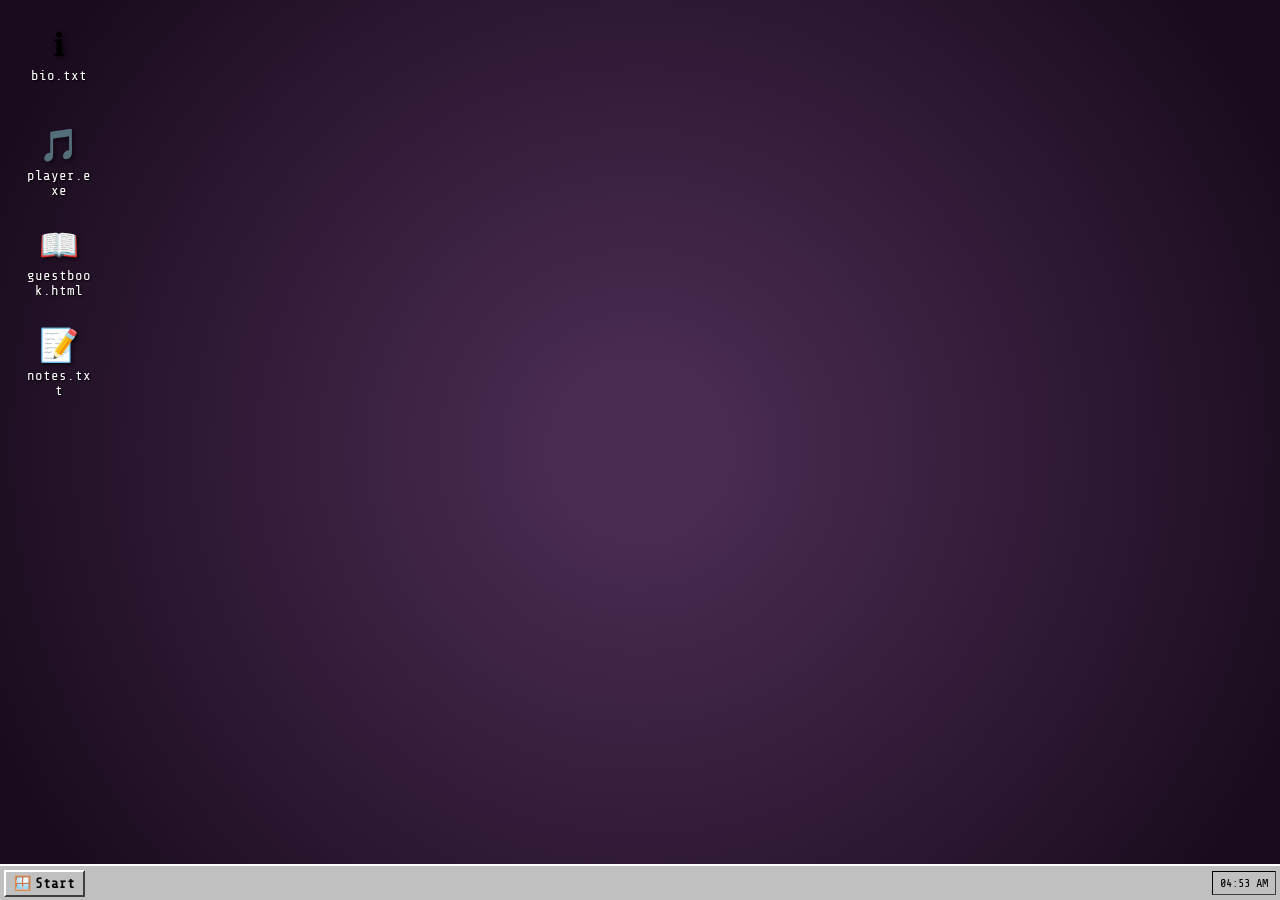
==== index.html @ 49f4198e "Add files via upload" ====
<!DOCTYPE html>
<html lang="en">
<head>
    <meta charset="UTF-8">
    <meta name="viewport" content="width=device-width, initial-scale=1.0">
    <title>GobbOS</title>
    <link rel="icon" type="image/png" href="img/icon.png">
    <link rel="stylesheet" href="style.css">
    <link href="https://fonts.googleapis.com/css2?family=VT323&family=Share+Tech+Mono&display=swap" rel="stylesheet">
    <script src="script.js" defer></script>
</head>
<body>

    <main id="desktop" aria-label="Retro desktop">

        <!-- Desktop Icons -->
        <div class="desktop-icon" data-window="bio" tabindex="0">
            <span class="icon-img">ℹ</span>
            <span class="icon-label">bio.txt</span>
        </div>

        <div class="desktop-icon" data-window="music" tabindex="0">
            <span class="icon-img">🎵</span>
            <span class="icon-label">player.exe</span>
        </div>

        <div class="desktop-icon" data-window="guestbook" tabindex="0">
            <span class="icon-img">📖</span>
            <span class="icon-label">guestbook.html</span>
        </div>

        <div class="desktop-icon" data-window="notepad" tabindex="0">
            <span class="icon-img">📝</span>
            <span class="icon-label">notes.txt</span>
        </div>

        <!-- Bio Window -->
        <section class="window" id="window-bio">
            <div class="resize-handle"></div>
            <header class="window-header">
                <span class="window-title">ℹ bio.txt</span>
                <div class="window-controls">
                    <button class="win-btn min-btn" aria-label="Minimize">_</button>
                    <button class="win-btn max-btn" aria-label="Maximize">□</button>
                    <button class="win-btn close-btn" aria-label="Close">×</button>
                </div>
            </header>

            <div class="window-body">
                <div class="bio-icon">
                    <img src="img/icon.png" alt="me :D">
                </div>

                <h3>Who am i?</h3>
                <p>
                    I'm your Online Friendly Goblin. I like potatoes and bananas.
                    I swear i saw a rat here, i'm not crazy am i? <br>
                    Crazy? I was crazy once, they locked me in a room, a rubber room, a rubber room with rats and rats make me crazy.. Crazy? I was crazy once, they locked me in a room, a rubber room, a rubber room with bats and bats make me crazy..
                    Crazy? I was crazy once, they locked me in a room, a rubber room, a rubber room with pat and pat makes me ANGRY! Crazy? I was crazy once, they locked me in a room, a rubber room, a rubber room with hats and hats make me crazy..
                </p>

                <hr>

                <ul>
                    <li>✦ Status: Online &amp; Jorking</li>
                    <li>✦ Location: Cyberspace</li>
                    <li>✦ Interests: Retro UI, Lo-Fi, Indie Dev</li>
                </ul>
            </div>
        </section>

        <!-- Music Player Window -->
        <section class="window" id="window-music">
            <div class="resize-handle"></div>
            <header class="window-header">
                <span class="window-title">🎵 player.exe</span>
                <div class="window-controls">
                    <button class="win-btn min-btn" aria-label="Minimize">_</button>
                    <button class="win-btn max-btn" aria-label="Maximize">□</button>
                    <button class="win-btn close-btn" aria-label="Close">×</button>
                </div>
            </header>

            <div class="window-body">
                <div class="player-display">
                    <div class="album-art" id="album-art">🎧</div>
                    <div class="track-info">
                        <p class="track-title" id="track-title">Select a track</p>
                        <p class="track-artist" id="track-artist">GobbOS Media Player</p>
                    </div>
                </div>

                <!-- Playlist / Folder Selection -->
                <div class="folder-select-row">
                    <label for="theme-selector" class="retro-label">Category:</label>
                    <select id="theme-selector" class="retro-select">
                        <option value="lofi">☕ Lo-Fi (Deltarune & Chill)</option>
                        <option value="gym">🏋️ Ultramasculine Gym</option>
                    </select>
                </div>

                <!-- Tracklist View -->
                <div class="playlist-container">
                    <ul id="playlist-items" class="playlist-list">
                        <!-- Track items injected dynamically by JS -->
                    </ul>
                </div>

                <audio id="audio-element" preload="metadata"></audio>

                <div class="progress-container">
                    <input
                        id="progress"
                        type="range"
                        min="0"
                        max="100"
                        value="0"
                        aria-label="Track progress"
                    >
                </div>

                <div class="time-row">
                    <span id="current-time">0:00</span>
                    <span id="duration">0:00</span>
                </div>

                <div class="player-controls">
                    <button class="retro-btn" id="previous-video">⏮</button>
                    <button class="retro-btn" id="play-pause">▶</button>
                    <button class="retro-btn" id="stop-track">⏹</button>
                    <button class="retro-btn" id="next-video">⏭</button>
                </div>

                <p id="player-status" class="status-text">
                    Ready to play local tracks.
                </p>
            </div>
        </section>

        <!-- Guestbook Window -->
        <section class="window" id="window-guestbook">
            <div class="resize-handle"></div>
            <header class="window-header">
                <span class="window-title">📖 guestbook.html</span>
                <div class="window-controls">
                    <button class="win-btn min-btn" aria-label="Minimize">_</button>
                    <button class="win-btn max-btn" aria-label="Maximize">□</button>
                    <button class="win-btn close-btn" aria-label="Close">×</button>
                </div>
            </header>

            <div class="window-body">
                <p>Leave a trace before you leave the site!</p>

                <div class="guestbook-entries" id="guestbook-entries">
                    <div class="entry">
                        <strong>Name:</strong>
                        Lerem Ipsum
                    </div>
                </div>

                <form class="guestbook-form" id="guestbook-form">
                    <input
                        type="text"
                        id="guest-name"
                        class="retro-input"
                        placeholder="Your name..."
                        maxlength="40"
                        required
                    >

                    <textarea
                        id="guest-message"
                        class="retro-textarea"
                        placeholder="Your message..."
                        maxlength="300"
                        required
                    ></textarea>

                    <button class="retro-btn" type="submit">
                        Sign Guestbook
                    </button>
                </form>

                <p class="status-text">
                    Entries are temporary and are not saved to a server.
                </p>
            </div>
        </section>

        <!-- Notepad Window -->
        <section class="window" id="window-notepad">
            <div class="resize-handle"></div>
            <header class="window-header">
                <span class="window-title">📝 notes.txt</span>
                <div class="window-controls">
                    <button class="win-btn min-btn" aria-label="Minimize">_</button>
                    <button class="win-btn max-btn" aria-label="Maximize">□</button>
                    <button class="win-btn close-btn" aria-label="Close">×</button>
                </div>
            </header>

            <div class="window-body notepad-body">
                <textarea class="notepad-textarea" spellcheck="false">
Things to do: 
1. Finish retro portfolio website
2. Listen to more ambient music
3. Drink water
                </textarea>
            </div>
        </section>

    </main>

    <!-- Taskbar -->
    <footer id="taskbar">
        <button id="start-btn">
            <span class="start-icon">🪟</span>
            Start
        </button>

        <div id="taskbar-tasks"></div>

        <div id="clock">00:00</div>
    </footer>

    <!-- Start Menu -->
    <aside id="start-menu" class="hidden">
        <div class="start-menu-header">RetroOS v1.0</div>

        <ul class="start-menu-list">
            <li data-window="bio">📁 Bio</li>
            <li data-window="music">🎵 Music Player</li>
            <li data-window="guestbook">📖 Guestbook</li>
            <li data-window="notepad">📝 Notepad</li>
            <hr>
            <li id="shutdown-btn">🔌 Shut Down</li>
        </ul>
    </aside>

    <!-- Shutdown Screen -->
    <div id="shutdown-screen" class="hidden">
        <div>
            <p>RetroOS has shut down.</p>
            <button id="restart-btn" class="retro-btn">Restart</button>
        </div>
    </div>

</body>
</html>
---- style.css ----
:root {
    --gray: #c0c0c0;
    --dark: #808080;
    --darker: #404040;
    --light: #dfdfdf;
    --white: #ffffff;
    --blue: #000080;
    --blue-light: #1084d0;
}

*, *::before, *::after {
    box-sizing: border-box;
    margin: 0;
    padding: 0;
}

html,
body {
    width: 100%;
    height: 100%;
    overflow: hidden;
    font-family: "Share Tech Mono", monospace;
    background: #2c1630 radial-gradient(
        circle,
        #4a2b52 10%,
        #1a0c1e 90%
    );
}

button,
input,
textarea {
    font: inherit;
}

button {
    color: #000;
    cursor: pointer;
}

/* Desktop */
#desktop {
    position: relative;
    width: 100%;
    height: calc(100% - 36px);
    padding: 15px;
    display: flex;
    flex-direction: column;
    flex-wrap: wrap;
    align-content: flex-start;
    gap: 16px;
    overflow: hidden;
}

.desktop-icon {
    position: absolute;
    width: 78px;
    min-height: 76px;
    display: flex;
    flex-direction: column;
    align-items: center;
    gap: 4px;
    padding: 5px;
    border: 1px dotted transparent;
    cursor: pointer;
    outline: none;
    user-select: none; 
    -webkit-user-select: none;
    touch-action: none;
}

.desktop-icon:hover,
.desktop-icon:focus {
    border-color: #ffffff80;
    background: #ffffff0d;
    outline: none;
}

.icon-img {
    font-size: 32px;
    filter: drop-shadow(2px 2px 2px #0008);
}

.icon-label {
    color: #fff;
    font-size: 14px;
    text-align: center;
    text-shadow: 1px 1px 2px #000;
    overflow-wrap: anywhere;
}

/* Windows */
.window {
    position: absolute;
    width: min(360px, calc(100vw - 24px));
    max-height: calc(100% - 20px);
    background: var(--gray);
    border: 2px solid;
    border-color: var(--white) var(--darker) var(--darker) var(--white);
    box-shadow: 3px 3px 10px #0009;
    display: none;
    flex-direction: column;
    z-index: 10;
}

.window.active {
    display: flex;
}

.window.maximized {
    left: 6px !important;
    top: 6px !important;
    width: calc(100% - 12px) !important;
    height: calc(100% - 12px) !important;
    max-height: none;
}

.window-header {
    flex: 0 0 auto;
    background: linear-gradient(
        90deg,
        var(--blue),
        var(--blue-light)
    );
    color: white;
    padding: 4px 6px;
    display: flex;
    justify-content: space-between;
    align-items: center;
    gap: 8px;
    cursor: grab;
    touch-action: none;
}

.window-header:active {
    cursor: grabbing;
}

.window-title {
    font-size: 13px;
    font-weight: bold;
    overflow: hidden;
    text-overflow: ellipsis;
    white-space: nowrap;
}

.window-controls {
    display: flex;
    gap: 2px;
    flex-shrink: 0;
}

/* Window Resize Grip */
.resize-handle {
    position: absolute;
    right: 2px;
    bottom: 2px;
    width: 12px;
    height: 12px;
    cursor: nwse-resize;
    background: linear-gradient(135deg, transparent 50%, var(--dark) 50%, var(--dark) 75%, transparent 75%);
    z-index: 20;
}

/* Ensure window container can hold absolute positioned resize grip */
.window {
    position: absolute;
    min-width: 220px;
    min-height: 150px;
    /* ... keep your other existing window styles ... */
}

/* Disable resizing when window is maximized */
.window.maximized .resize-handle {
    display: none;
}

.win-btn {
    width: 18px;
    height: 16px;
    background: var(--gray);
    border: 1px solid;
    border-color: var(--white) var(--darker) var(--darker) var(--white);
    font-size: 11px;
    font-weight: bold;
    display: flex;
    align-items: center;
    justify-content: center;
    line-height: 1;
}

.win-btn:active,
.retro-btn:active,
#start-btn:active,
.taskbar-item:active {
    border-color: var(--darker) var(--white) var(--white) var(--darker);
}

.window-body {
    padding: 12px;
    background: var(--light);
    color: #000;
    font-size: 14px;
    overflow: auto;
    min-height: 0;
    border: 1px solid var(--dark);
    margin: 4px;
}

.window-body h3 {
    margin-bottom: 8px;
    font-size: 16px;
}

.window-body p {
    margin-bottom: 8px;
}

.window-body ul {
    list-style: none;
    margin-top: 8px;
}

.window-body li {
    margin-bottom: 4px;
}

/* Music Player Extensions */
.folder-select-row {
    display: flex;
    align-items: center;
    gap: 8px;
    margin-bottom: 8px;
}

.retro-label {
    font-size: 12px;
    font-weight: bold;
}

.retro-select {
    flex: 1;
    background: #fff;
    border: 1px inset var(--darker);
    padding: 3px;
    font-size: 12px;
}

.playlist-container {
    background: #fff;
    border: 1px inset var(--darker);
    height: 200px;
    overflow-y: auto;
    margin-bottom: 8px;
}

.playlist-list {
    list-style: none;
    padding: 0;
    margin: 0;
}

.playlist-list li {
    padding: 4px 6px;
    font-size: 12px;
    cursor: pointer;
    border-bottom: 1px solid #eee;
    white-space: nowrap;
    overflow: hidden;
    text-overflow: ellipsis;
}

.playlist-list li:hover {
    background: #e0e0e0;
}

.playlist-list li.playing {
    background: var(--blue);
    color: #fff;
    font-weight: bold;
}

.album-art {
    width: 50px;
    height: 50px;
    flex-shrink: 0;
    background: #000;
    color: #0ff;
    display: flex;
    align-items: center;
    justify-content: center;
    font-size: 24px;
    border: 1px inset var(--darker);
}

.track-title {
    font-weight: bold;
}

.track-artist,
.status-text {
    font-size: 11px;
    color: #555;
}

.progress-container {
    background: #fff;
    height: 12px;
    border: 1px inset var(--darker);
    margin: 8px 0 2px;
}

.progress-container input {
    width: 100%;
    height: 100%;
    display: block;
    accent-color: var(--blue);
}

.time-row {
    display: flex;
    justify-content: space-between;
    font-size: 11px;
}

.player-controls {
    display: flex;
    justify-content: center;
    gap: 8px;
    margin: 8px 0;
}

.retro-btn {
    background: var(--gray);
    border: 2px solid;
    border-color: var(--white) var(--darker) var(--darker) var(--white);
    padding: 4px 12px;
    font-size: 13px;
}

/* Guestbook */
.guestbook-entries {
    background: #fff;
    border: 1px inset var(--darker);
    max-height: 130px;
    overflow-y: auto;
    padding: 6px;
    margin: 8px 0;
    font-size: 12px;
}

.entry {
    margin-bottom: 6px;
    border-bottom: 1px dashed #ddd;
    padding-bottom: 4px;
    overflow-wrap: anywhere;
}

.retro-input,
.retro-textarea {
    display: block;
    width: 100%;
    background: #fff;
    border: 1px inset var(--darker);
    padding: 5px;
    margin-bottom: 6px;
    font-size: 12px;
    user-select: text;
    color: black;
}

.retro-textarea {
    height: 60px;
    resize: vertical;
}

.status-text {
    margin-top: 6px;
}

/* Notepad */
.notepad-body {
    padding: 0;
    margin: 4px;
    flex: 1;
}

.notepad-textarea {
    display: block;
    width: 100%;
    min-height: 180px;
    height: 100%;
    border: none;
    background: #fff;
    padding: 8px;
    font-size: 14px;
    resize: vertical;
    user-select: text;
    color: #000;
}

.notepad-textarea:focus {
    outline: 1px dotted var(--dark);
}

/* Taskbar */
#taskbar {
    position: absolute;
    bottom: 0;
    left: 0;
    width: 100%;
    height: 36px;
    background: var(--gray);
    border-top: 2px solid var(--white);
    display: flex;
    align-items: center;
    padding: 0 4px;
    gap: 4px;
    z-index: 1000;
}

#start-btn {
    height: 27px;
    flex-shrink: 0;
    background: var(--gray);
    border: 2px solid;
    border-color: var(--white) var(--darker) var(--darker) var(--white);
    padding: 3px 8px;
    font-weight: bold;
    font-size: 14px;
    display: flex;
    align-items: center;
    gap: 4px;
}

#start-btn.active {
    border-color: var(--darker) var(--white) var(--white) var(--darker);
}

#taskbar-tasks {
    display: flex;
    gap: 4px;
    flex: 1;
    min-width: 0;
    overflow-x: auto;
}

.taskbar-item {
    height: 26px;
    background: var(--gray);
    border: 2px solid;
    border-color: var(--white) var(--darker) var(--darker) var(--white);
    padding: 3px 8px;
    font-size: 12px;
    min-width: 90px;
    max-width: 180px;
    text-align: left;
    white-space: nowrap;
    overflow: hidden;
    text-overflow: ellipsis;
}

.taskbar-item.active {
    border-color: var(--darker) var(--white) var(--white) var(--darker);
    background: #b5b5b5;
    font-weight: bold;
}

#clock {
    border: 1px inset var(--darker);
    padding: 4px 7px;
    font-size: 12px;
    background: var(--gray);
    min-width: 60px;
    text-align: center;
    flex-shrink: 0;
}

/* Start Menu */
#start-menu {
    position: absolute;
    bottom: 38px;
    left: 4px;
    width: 180px;
    background: var(--gray);
    border: 2px solid;
    border-color: var(--white) var(--darker) var(--darker) var(--white);
    box-shadow: 3px 3px 8px #0006;
    z-index: 1001;
}

#start-menu.hidden,
#shutdown-screen.hidden {
    display: none;
}

.start-menu-header {
    background: linear-gradient(
        90deg,
        var(--blue),
        var(--blue-light)
    );
    color: white;
    padding: 7px;
    font-weight: bold;
    font-size: 13px;
}

.start-menu-list {
    list-style: none;
    padding: 4px;
}

.start-menu-list li {
    padding: 7px 8px;
    display: flex;
    align-items: center;
    gap: 8px;
    cursor: pointer;
    font-size: 13px;
}

.start-menu-list li:hover {
    background: var(--blue);
    color: white;
}

.start-menu-list hr {
    border: 0;
    border-top: 1px solid var(--dark);
    border-bottom: 1px solid var(--white);
    margin: 4px 0;
}

/* Shutdown Screen */
#shutdown-screen {
    position: fixed;
    inset: 0;
    background: #000;
    color: #fff;
    z-index: 2000;
    display: flex;
    align-items: center;
    justify-content: center;
    text-align: center;
}

#shutdown-screen p {
    margin-bottom: 16px;
}

/* Responsive Layout */
@media (max-width: 520px) {
    #desktop {
        padding: 8px;
        gap: 8px;
    }

    .desktop-icon {
        width: 68px;
    }

    .window {
        width: calc(100vw - 16px);
    }

    .taskbar-item {
        min-width: 68px;
        max-width: 105px;
        padding: 3px 5px;
    }

    #clock {
        min-width: 53px;
        padding: 4px;
    }
}

.bio-icon {
    position: sticky;
    align-self: right;
}

/* Running Rat Easter Egg */
.running-rat {
    position: fixed;
    bottom: 45px;
    left: -80px;
    width: 60px;
    height: auto;
    z-index: 9999;
    pointer-events: none;
    transition: left 3s linear;
    filter: drop-shadow(2px 2px 2px rgba(0,0,0,0.5));
}
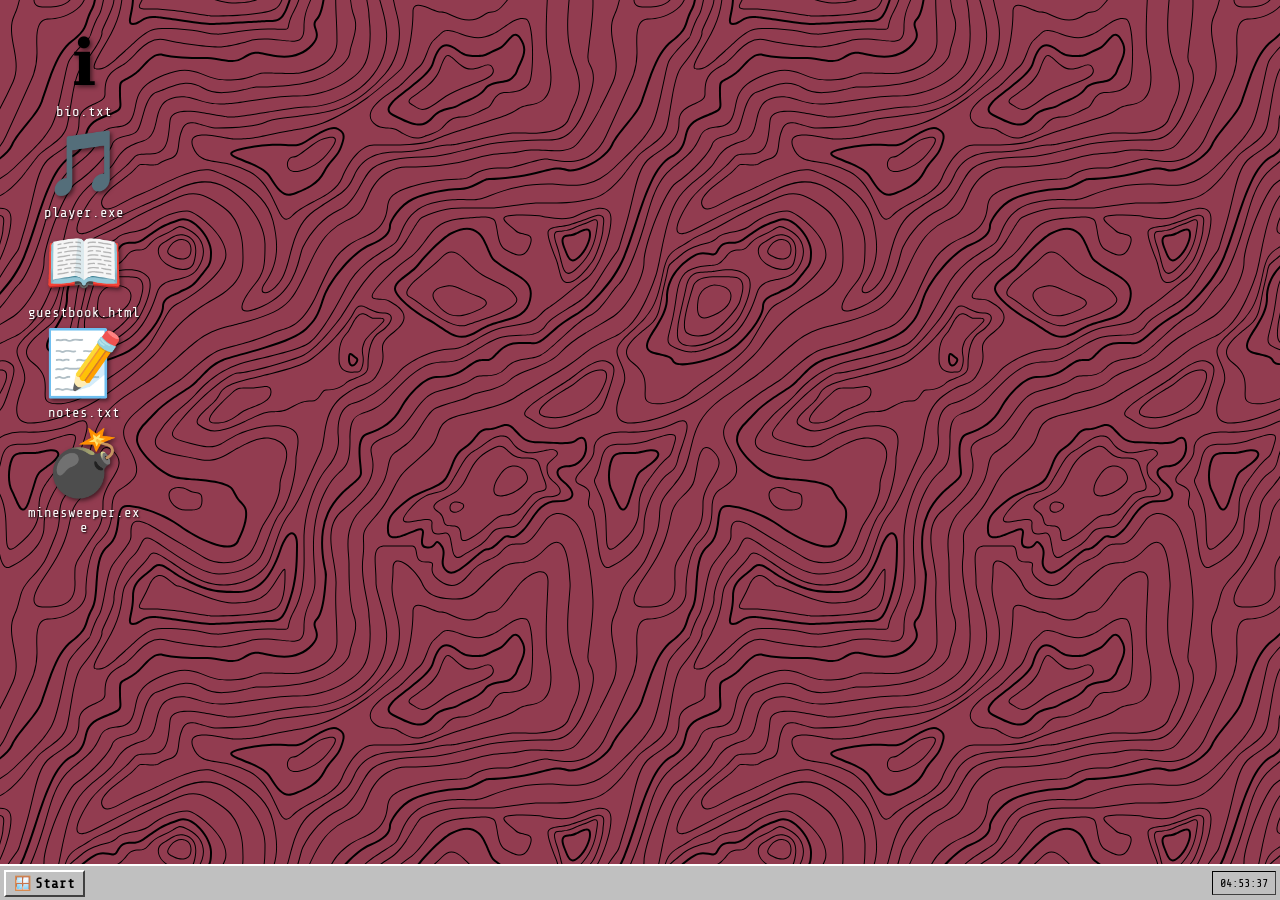
==== commit cc8452bc: "Add files via upload" ====
--- a/index.html
+++ b/index.html
@@ -34,6 +34,11 @@
             <span class="icon-label">notes.txt</span>
         </div>
 
+        <div class="desktop-icon" data-window="minesweeper" tabindex="0">
+            <span class="icon-img">💣</span>
+            <span class="icon-label">minesweeper.exe</span>
+        </div>
+
         <!-- Bio Window -->
         <section class="window" id="window-bio">
             <div class="resize-handle"></div>
@@ -95,7 +100,7 @@
                     <label for="theme-selector" class="retro-label">Category:</label>
                     <select id="theme-selector" class="retro-select">
                         <option value="lofi">☕ Lo-Fi (Deltarune & Chill)</option>
-                        <option value="gym">🏋️ Ultramasculine Gym</option>
+                        <option value="gym">🏋️ White girl pop</option>
                     </select>
                 </div>
 
@@ -183,7 +188,7 @@
                 </form>
 
                 <p class="status-text">
-                    Entries are temporary and are not saved to a server.
+                    Entries are temporary and are not saved to a server. (FOR NOW 😈) 
                 </p>
             </div>
         </section>
@@ -203,10 +208,28 @@
             <div class="window-body notepad-body">
                 <textarea class="notepad-textarea" spellcheck="false">
 Things to do: 
-1. Finish retro portfolio website
+1. Finish website
 2. Listen to more ambient music
 3. Drink water
+4. upgrade the minesweeper
                 </textarea>
+            </div>
+        </section>
+
+        <!-- Minesweeper Window -->
+        <section class="window" id="window-minesweeper" style="width: 400px; height: 420px;">
+            <div class="resize-handle"></div>
+            <header class="window-header">
+                <span class="window-title">💣 minesweeper.exe</span>
+                <div class="window-controls">
+                    <button class="win-btn min-btn" aria-label="Minimize">_</button>
+                    <button class="win-btn max-btn" aria-label="Maximize">□</button>
+                    <button class="win-btn close-btn" aria-label="Close">×</button>
+                </div>
+            </header>
+
+            <div class="window-body" style="padding: 0; overflow: hidden; background: #f0f2f5; height: calc(100% - 28px);">
+                <iframe src="minesweeper/minesweeper.html" style="width: 100%; height: 100%; border: none;"></iframe>
             </div>
         </section>
 
@@ -226,7 +249,7 @@
 
     <!-- Start Menu -->
     <aside id="start-menu" class="hidden">
-        <div class="start-menu-header">RetroOS v1.0</div>
+        <div class="start-menu-header">GobbOS v0.5</div>
 
         <ul class="start-menu-list">
             <li data-window="bio">📁 Bio</li>
@@ -241,7 +264,7 @@
     <!-- Shutdown Screen -->
     <div id="shutdown-screen" class="hidden">
         <div>
-            <p>RetroOS has shut down.</p>
+            <p>GobbOS has shut down. BTW try writing "rat"</p>
             <button id="restart-btn" class="retro-btn">Restart</button>
         </div>
     </div>
--- a/style.css
+++ b/style.css
@@ -25,8 +25,9 @@
         #4a2b52 10%,
         #1a0c1e 90%
     );
-}
-
+    background-color: #923c50;
+    background-image: url("data:image/svg+xml,%3Csvg xmlns='http://www.w3.org/2000/svg' width='600' height='600' viewBox='0 0 600 600'%3E%3Cpath fill='%23000000' fill-opacity='1' d='M600 325.1v-1.17c-6.5 3.83-13.06 7.64-14.68 8.64-10.6 6.56-18.57 12.56-24.68 19.09-5.58 5.95-12.44 10.06-22.42 14.15-1.45.6-2.96 1.2-4.83 1.9l-4.75 1.82c-9.78 3.75-14.8 6.27-18.98 10.1-4.23 3.88-9.65 6.6-16.77 8.84-1.95.6-3.99 1.17-6.47 1.8l-6.14 1.53c-5.29 1.35-8.3 2.37-10.54 3.78-3.08 1.92-6.63 3.26-12.74 5.03a384.1 384.1 0 0 1-4.82 1.36c-2.04.58-3.6 1.04-5.17 1.52a110.03 110.03 0 0 0-11.2 4.05c-2.7 1.15-5.5 3.93-8.78 8.4a157.68 157.68 0 0 0-6.15 9.2c-5.75 9.07-7.58 11.74-10.24 14.51a50.97 50.97 0 0 1-4.6 4.22c-2.33 1.9-10.39 7.54-11.81 8.74a14.68 14.68 0 0 0-3.67 4.15c-1.24 2.3-1.9 4.57-2.78 8.87-2.17 10.61-3.52 14.81-8.2 22.1-4.07 6.33-6.8 9.88-9.83 12.99-.47.48-.95.96-1.5 1.48l-3.75 3.56c-1.67 1.6-3.18 3.12-4.86 4.9a42.44 42.44 0 0 0-9.89 16.94c-2.5 8.13-2.72 15.47-1.76 27.22.47 5.82.51 6.36.51 8.18 0 10.51.12 17.53.63 25.78.24 4.05.56 7.8.97 11.22h.9c-1.13-9.58-1.5-21.83-1.5-37 0-1.86-.04-2.4-.52-8.26-.94-11.63-.72-18.87 1.73-26.85a41.44 41.44 0 0 1 9.65-16.55c1.67-1.76 3.18-3.27 4.83-4.85.63-.6 3.13-2.96 3.75-3.57a71.6 71.6 0 0 0 1.52-1.5c3.09-3.16 5.86-6.76 9.96-13.15 4.77-7.42 6.15-11.71 8.34-22.44.86-4.21 1.5-6.4 2.68-8.6.68-1.25 1.79-2.48 3.43-3.86 1.38-1.15 9.43-6.8 11.8-8.72 1.71-1.4 3.26-2.81 4.7-4.3 2.72-2.85 4.56-5.54 10.36-14.67a156.9 156.9 0 0 1 6.1-9.15c3.2-4.33 5.9-7.01 8.37-8.07 3.5-1.5 7.06-2.77 11.1-4.02a233.84 233.84 0 0 1 7.6-2.2l2.38-.67c6.19-1.79 9.81-3.16 12.98-5.15 2.14-1.33 5.08-2.33 10.27-3.65l6.14-1.53c2.5-.63 4.55-1.2 6.52-1.82 7.24-2.27 12.79-5.06 17.15-9.05 4.05-3.72 9-6.2 18.66-9.9l4.75-1.82c1.87-.72 3.39-1.31 4.85-1.91 10.1-4.15 17.07-8.32 22.76-14.4 6.05-6.45 13.95-12.4 24.49-18.92 1.56-.96 7.82-4.6 14.15-8.33v-64.58c-4 8.15-8.52 14.85-12.7 17.9-2.51 1.82-5.38 4.02-9.04 6.92a1063.87 1063.87 0 0 0-6.23 4.98l-1.27 1.02a2309.25 2309.25 0 0 1-4.87 3.9c-7.55 6-12.9 10.05-17.61 13.19-3.1 2.06-3.86 2.78-8.06 7.13-5.84 6.07-11.72 8.62-29.15 10.95-11.3 1.5-20.04 4.91-30.75 11.07-1.65.94-7.27 4.27-6.97 4.1-2.7 1.58-4.69 2.69-6.64 3.66-5.63 2.8-10.47 4.17-15.71 4.17-17.13 0-41.44 11.51-51.63 22.83-12.05 13.4-31.42 27.7-45.25 31.16-7.4 1.85-11.85 7.05-14.04 14.69-1.26 4.4-1.58 8.28-1.58 13.82 0 .82.01.98.24 3.63.45 5.18.35 8.72-.77 13.26-1.53 6.2-4.89 12.6-10.59 19.43-13.87 16.65-22.88 46.58-22.88 71.68 0 2.39.02 4.26.06 8.75.12 10.8.1 15.8-.22 21.95-.56 11.18-2.09 20.73-5 29.3h-1.05c2.94-8.56 4.49-18.12 5.05-29.35.31-6.13.34-11.1.22-21.9-.04-4.48-.06-6.36-.06-8.75 0-25.32 9.07-55.47 23.12-72.32 5.6-6.72 8.88-12.99 10.38-19.03 1.09-4.4 1.18-7.85.74-12.93-.23-2.7-.24-2.86-.24-3.72 0-5.62.32-9.57 1.62-14.1 2.28-7.95 6.97-13.44 14.76-15.39 13.6-3.4 32.82-17.59 44.75-30.84C409 360.14 433.58 348.5 451 348.5c5.07 0 9.77-1.33 15.26-4.07 1.93-.96 3.9-2.05 6.58-3.62-.3.18 5.33-3.16 6.98-4.11 10.82-6.21 19.66-9.67 31.11-11.2 17.23-2.3 22.9-4.75 28.57-10.64 4.25-4.41 5.04-5.16 8.22-7.28 4.68-3.11 10.01-7.14 17.55-13.14a1113.33 1113.33 0 0 0 4.86-3.89l1.28-1.02a4668.54 4668.54 0 0 1 6.23-4.98c3.67-2.9 6.55-5.12 9.07-6.95 4.37-3.19 9.16-10.56 13.29-19.4v66.9zm0-116.23c-.62.01-1.27.06-1.95.13-6.13.63-13.83 3.45-21.83 7.45-3.64 1.82-8.46 2.67-14.17 2.71-4.7.04-9.72-.47-14.73-1.33-1.7-.3-3.26-.61-4.67-.93a31.55 31.55 0 0 0-3.55-.57 273.4 273.4 0 0 0-16.66-.88c-10.42-.16-17.2.74-17.97 2.73-.38.97.6 2.55 3.03 4.87 1.01.97 2.22 2.03 4.04 3.55a1746.07 1746.07 0 0 0 4.79 4.02c1.39 1.2 3.1 1.92 5.5 2.5.7.16.86.2 2.64.54 3.53.7 5.03 1.25 6.15 2.63 1.41 1.76 1.4 4.54-.15 8.88-2.44 6.83-5.72 10.05-10.19 10.33-3.63.23-7.6-1.29-14.52-5.06-4.53-2.47-6.82-7.3-8.32-15.26-.17-.87-.32-1.78-.5-2.86l-.43-2.76c-1.05-6.58-1.9-9.2-3.73-10.11-.81-.4-1.59-.74-2.36-1-2.27-.77-4.6-1.02-8.1-.92-2.29.07-14.7 1-13.77.93-20.55 1.37-28.8 5.05-37.09 14.99a133.07 133.07 0 0 0-4.25 5.44l-2.3 3.09-2.51 3.32c-4.1 5.36-7.06 8.48-10.39 11.12-.65.52-1.33 1.04-2.13 1.62l-4.11 2.94a106.8 106.8 0 0 0-5.16 3.99c-4.55 3.74-9.74 8.6-16.25 15.38-8.25 8.58-11.78 13.54-11.7 15.95.07 1.65 1.64 2.11 6.79 2.38 1.61.09 2.15.12 2.98.2 2.95.24 5.09.73 6.81 1.68 7.48 4.15 11.63 7.26 13.95 11.58 3.3 6.15.8 12.88-8.89 20.26-8.28 6.3-11.1 10.37-11.31 14.96-.06 1.17 0 1.93.26 4.43.69 6.47.25 10.65-2.8 17.42a44.23 44.23 0 0 1-4.16 7.53c-2.82 3.97-5.47 5.74-10.6 7.69-.43.16-3.34 1.23-4.27 1.59-1.8.68-3.38 1.36-5.01 2.14-4.18 2-8.4 4.6-13.1 8.24-8.44 6.51-13.23 14.56-15.98 25.06-1.1 4.2-1.55 6.81-2.8 15.21-1.26 8.6-2.17 12.64-4.08 16.55-2.1 4.28-11.93 26.59-12.97 28.88a382.7 382.7 0 0 1-6.37 13.41c-4.07 8.11-7.61 14.07-10.73 17.81-5.38 6.46-8.98 14.37-13.77 28.42a810.14 810.14 0 0 0-1.89 5.6c-1.8 5.35-2.96 8.6-4.26 11.85-6.13 15.32-25.43 26.31-46.46 26.31-11.2 0-20.58-2.74-31.02-8.55-5.6-3.13-4.55-2.42-22.26-14.54-14.33-9.8-17.7-10.73-20.47-6.9-.37.5-1.81 2.74-1.83 2.77a52.24 52.24 0 0 1-4.94 5.9c-.73.79-5.52 5.87-6.97 7.45-2.38 2.6-4.3 4.81-5.98 6.93a45.6 45.6 0 0 0-5.08 7.66c-1.29 2.57-1.9 5.25-2.66 10.6a997.6 997.6 0 0 1-.46 3.18h-1l.47-3.32c.77-5.45 1.4-8.2 2.75-10.9a46.54 46.54 0 0 1 5.2-7.84c1.7-2.14 3.63-4.38 6.03-6.98 1.45-1.59 6.24-6.68 6.96-7.46a51.58 51.58 0 0 0 4.84-5.78s1.47-2.26 1.86-2.8c3.25-4.5 7.08-3.44 21.84 6.67 17.67 12.08 16.62 11.38 22.19 14.48 10.3 5.73 19.5 8.43 30.53 8.43 20.65 0 39.57-10.77 45.54-25.69a219.7 219.7 0 0 0 4.24-11.8 6752.32 6752.32 0 0 0 1.88-5.6c4.83-14.16 8.47-22.14 13.96-28.73 3.05-3.66 6.56-9.57 10.6-17.61 1.97-3.93 4.04-8.31 6.35-13.38 1.03-2.28 10.88-24.61 12.98-28.91 1.85-3.79 2.75-7.76 4-16.25 1.24-8.44 1.7-11.07 2.81-15.32 2.8-10.7 7.71-18.94 16.33-25.6a73.18 73.18 0 0 1 13.29-8.35c1.66-.8 3.27-1.48 5.08-2.18.94-.36 3.86-1.43 4.28-1.59 4.95-1.88 7.44-3.55 10.14-7.33 1.35-1.9 2.68-4.3 4.06-7.37 2.97-6.58 3.39-10.59 2.72-16.9a27.13 27.13 0 0 1-.27-4.58c.22-4.94 3.21-9.24 11.7-15.7 9.33-7.11 11.66-13.34 8.62-19-2.2-4.09-6.25-7.12-13.55-11.17-1.57-.88-3.6-1.33-6.42-1.57-.8-.07-1.34-.1-2.95-.19-5.77-.3-7.63-.85-7.72-3.34-.1-2.81 3.5-7.87 11.97-16.69 6.53-6.8 11.75-11.69 16.33-15.45 1.79-1.47 3.42-2.72 5.2-4.03l4.12-2.94c.79-.58 1.46-1.08 2.1-1.59 3.26-2.6 6.16-5.65 10.21-10.94a383.2 383.2 0 0 0 2.5-3.32l2.31-3.09c1.8-2.39 3.04-4 4.29-5.48 8.47-10.17 16.98-13.96 37.27-15.3-.44.02 12-.9 14.32-.98 3.62-.1 6.05.16 8.46.98.8.27 1.62.62 2.47 1.04 2.27 1.14 3.17 3.87 4.27 10.85l.44 2.76c.17 1.07.33 1.97.5 2.83 1.44 7.69 3.62 12.29 7.8 14.57 6.76 3.68 10.6 5.15 13.99 4.94 4-.25 6.99-3.17 9.3-9.67 1.45-4.04 1.46-6.49.32-7.92-.9-1.12-2.28-1.62-5.57-2.27a55.8 55.8 0 0 1-2.67-.55c-2.54-.6-4.39-1.4-5.93-2.71a252.63 252.63 0 0 0-4.78-4.01 84.35 84.35 0 0 1-4.08-3.6c-2.73-2.6-3.86-4.43-3.28-5.95 1.02-2.64 7.82-3.54 18.93-3.37a230.56 230.56 0 0 1 16.73.88c2.76.39 3.2.49 3.68.6 1.4.3 2.95.62 4.62.91a82.9 82.9 0 0 0 14.56 1.32c5.56-.04 10.24-.86 13.73-2.6 8.1-4.05 15.89-6.9 22.17-7.56.7-.07 1.4-.11 2.05-.13v1zm0-100.94v1.5c-8.62 16.05-17.27 29.55-23.65 35.92-3.19 3.2-7.62 4.9-13.54 5.56-4.45.48-8.28.4-19.18-.2-9.91-.55-15.32-.44-20.52.78a84.05 84.05 0 0 1-15 2.11l-2.25.14c-12.49.75-19.37 1.78-32.72 5.74-4.5 1.33-9.27 2.49-14.3 3.48a246.27 246.27 0 0 1-32.6 3.97c-7.56.45-13.21.57-20.24.57-5.4 0-11.9 1.61-18 5.18-8.3 4.87-15.06 12.87-19.53 24.5a68.57 68.57 0 0 1-4.56 9.8c-3.6 6.2-6.92 8.99-13.38 12.18l-4.03 1.96a64.48 64.48 0 0 0-15.16 10.25c-8.2 7.33-13.72 16.63-22.54 35.6l-2.08 4.49c-7.3 15.7-11.5 23.3-17.35 29.87-7.7 8.66-20.25 14.42-40.31 20.08-4.37 1.23-19.04 5.08-19.24 5.13-6.92 1.87-11.68 3.34-15.63 4.92-10.55 4.22-18.71 10.52-36.38 26.52l-1.7 1.54c-8.58 7.76-13.41 11.9-18.81 15.88-3.95 2.9-8 5.67-12.97 8.91-2.06 1.34-10.3 6.6-12.33 7.94-11.52 7.5-18.53 13.04-24.62 20.08a62.01 62.01 0 0 0-6.44 8.85c-4.13 6.91-6.27 13.15-9.2 25.11l-1.54 6.26c-.6 2.45-1.15 4.54-1.72 6.58-2.97 10.7-6.9 17.36-14.78 26.91L69.6 491a148.51 148.51 0 0 0-4.19 5.3 23.9 23.9 0 0 0-3.44 6.28c-1.16 3.23-1.52 5.9-1.87 11.94-.58 10.05-1.42 15.04-4.63 22.67-1.57 3.72-5.66 14.02-6.41 15.8a73.46 73.46 0 0 1-3.57 7.4c-2.88 5.14-6.71 10.12-13.12 16.95-5.96 6.36-8.87 10.9-10.61 16a56.88 56.88 0 0 0-1.38 4.82l-.46 1.84h-1.03l.52-2.08c.52-2.09.92-3.49 1.4-4.9 1.8-5.25 4.78-9.9 10.84-16.36 6.35-6.78 10.13-11.7 12.97-16.77a72.5 72.5 0 0 0 3.52-7.29c.75-1.76 4.84-12.06 6.4-15.8 3.17-7.5 3.99-12.4 4.56-22.33.35-6.14.72-8.88 1.93-12.23a24.9 24.9 0 0 1 3.58-6.54c1.27-1.7 2.6-3.37 4.22-5.34l4.11-4.95c7.8-9.46 11.66-16 14.59-26.54.56-2.04 1.1-4.12 1.71-6.56l1.53-6.26c2.96-12.04 5.13-18.36 9.32-25.39 1.84-3.08 4-6.05 6.54-8.99 6.17-7.12 13.24-12.7 24.83-20.26 2.05-1.33 10.28-6.6 12.33-7.94 4.96-3.22 9-5.98 12.92-8.87 5.37-3.95 10.19-8.08 18.74-15.82l1.7-1.54c17.76-16.09 25.98-22.43 36.67-26.7 4-1.6 8.8-3.09 15.75-4.96.21-.06 14.87-3.9 19.22-5.13 19.9-5.61 32.32-11.31 39.85-19.78 5.76-6.48 9.93-14.02 17.18-29.64l2.09-4.5c8.87-19.07 14.44-28.46 22.77-35.9a65.48 65.48 0 0 1 15.38-10.4l4.04-1.97c6.3-3.1 9.47-5.77 12.96-11.77a67.6 67.6 0 0 0 4.48-9.67c4.56-11.84 11.47-20.02 19.97-25 6.25-3.66 12.93-5.32 18.5-5.32 7.01 0 12.65-.12 20.17-.57a245.3 245.3 0 0 0 32.47-3.96c5-.98 9.75-2.13 14.22-3.45 13.43-3.98 20.38-5.02 32.94-5.78l2.24-.14c5.76-.37 9.8-.9 14.85-2.09 5.31-1.25 10.79-1.35 22.6-.7 9.04.5 12.84.58 17.21.1 5.71-.62 9.94-2.26 12.95-5.26 6.44-6.45 15.3-20.37 24.35-36.72zm0 450.21c-1.28-4.6-2.2-10.55-3.33-20.25l-.24-2.04-.23-2.03c-1.82-15.7-3.07-21.98-5.55-24.47-2.46-2.46-3.04-5.03-2.52-8.64.1-.6.18-1.1.39-2.15.69-3.54.77-5.04.08-6.84-.91-2.38-3.31-4.41-7.79-6.26-5.08-2.09-6.52-4.84-4.89-8.44.66-1.45 1.79-3.02 3.52-5.01 1.04-1.2 5.48-5.96 5.08-5.53 6.15-6.7 8.98-11.34 8.98-16.48a15.2 15.2 0 0 1 6.5-12.89v1.26a14.17 14.17 0 0 0-5.5 11.63c0 5.47-2.93 10.29-9.24 17.16.38-.42-4.04 4.33-5.07 5.5-1.67 1.93-2.75 3.43-3.36 4.77-1.37 3.04-.23 5.22 4.36 7.1 4.71 1.95 7.32 4.16 8.34 6.83.78 2.04.7 3.67-.03 7.4-.2 1.03-.3 1.51-.38 2.09-.48 3.33.03 5.59 2.23 7.8 2.74 2.74 3.98 8.96 5.84 25.06l.24 2.03.23 2.04c.82 7.01 1.53 12.06 2.34 16.03v4.33zm0-62.16c-1.4-3.13-4.43-9.9-4.95-11.17-1.02-2.53-1.25-3.8-.91-5.18.2-.84 2.05-4.68 2.32-5.33a70.79 70.79 0 0 0 3.54-11.2v3.99a62.82 62.82 0 0 1-2.62 7.6c-.31.75-2.09 4.46-2.27 5.18-.28 1.12-.08 2.22.87 4.57.41 1.02 2.5 5.7 4.02 9.09v2.45zm0-85.09c-1.65 1.66-3.66 2.9-6.4 4.13-.25.1-13.97 5.47-20.4 8.43-9.35 4.32-16.7 5.9-23.03 5.25-5.08-.53-9.02-2.25-14.77-5.92l-3.2-2.07a77.4 77.4 0 0 0-5.44-3.27c-4.05-2.18-3.25-5.8 1.47-10.47 3.71-3.68 9.6-7.93 18.73-13.8l4.46-2.82c17.95-11.33 18.22-11.5 22.27-14.74 11.25-9 19.69-14.02 26.31-15.1v1.02c-6.37 1.1-14.62 6-25.69 14.86-4.1 3.28-4.34 3.44-22.36 14.8a652.4 652.4 0 0 0-4.45 2.83c-9.07 5.83-14.92 10.05-18.57 13.66-4.31 4.28-4.95 7.13-1.7 8.88 1.7.91 3.29 1.88 5.5 3.3l3.2 2.08c5.64 3.59 9.45 5.25 14.34 5.76 6.13.64 13.32-.9 22.52-5.15 6.46-2.98 20.18-8.35 20.4-8.44 3.04-1.37 5.1-2.71 6.81-4.69v1.47zm0-41.37v1c-6.56.26-12.11 3.13-19.71 9.08l-4.63 3.68a51.87 51.87 0 0 1-4.4 3.14c-.82.52-5.51 3.33-6.22 3.76-3.31 2-6.15 3.8-8.87 5.6a112.61 112.61 0 0 0-8.16 5.92c-4.61 3.72-7.4 6.9-7.97 9.35-.63 2.67 1.48 4.53 7.05 5.46 10.7 1.78 20.92-.05 30.45-4.65a61.96 61.96 0 0 0 17.1-12.2 41.8 41.8 0 0 0 5.36-7.42v1.92a38.94 38.94 0 0 1-4.64 6.19 62.95 62.95 0 0 1-17.39 12.41c-9.7 4.68-20.13 6.55-31.05 4.73-6.06-1-8.65-3.29-7.85-6.67.64-2.74 3.53-6.05 8.31-9.9 2.35-1.9 5.1-3.88 8.24-5.97 2.73-1.82 5.58-3.61 8.9-5.62.72-.44 5.4-3.24 6.22-3.75 1.26-.8 2.6-1.76 4.3-3.09.8-.62 3.9-3.1 4.63-3.67 7.77-6.1 13.49-9.04 20.33-9.3zm0-154.6v1c-1.75-.24-4.3.23-7.82 1.55-10.01 3.75-13.8 5.07-19.15 6.76-1.78.56-2.63.83-3.87 1.24-1.48.5-3.16.76-6.74 1.16a1550.34 1550.34 0 0 0-2.64.3c-7.8.94-11.28 2.47-11.28 6.07 0 4.45 2.89 13.18 7.96 25.81a57.34 57.34 0 0 1 2.33 7.6 258.32 258.32 0 0 1 .84 3.46c1.86 7.62 3.17 10.71 5.56 11.67 2.21.88 4.7.6 7.47-.72 3.48-1.69 7.22-4.94 11.2-9.47 1.52-1.7 2.97-3.49 4.59-5.57l3.16-4.1c2.59-3.23 6.07-12.21 8.39-20.23v3.45c-2.29 7.2-5.27 14.5-7.61 17.41-.44.55-2.67 3.46-3.15 4.09-1.63 2.1-3.1 3.9-4.62 5.62-4.08 4.61-7.9 7.94-11.53 9.7-2.99 1.44-5.77 1.75-8.28.74-2.84-1.13-4.2-4.34-6.15-12.35a2097.48 2097.48 0 0 1-.84-3.46c-.8-3.2-1.47-5.45-2.28-7.46-5.14-12.8-8.04-21.55-8.04-26.19 0-4.37 3.84-6.06 12.16-7.07a160.9 160.9 0 0 1 2.65-.3c3.5-.39 5.15-.64 6.53-1.1 1.26-.42 2.1-.7 3.88-1.26 5.34-1.68 9.11-3 19.1-6.74 3.53-1.32 6.22-1.84 8.18-1.61zM0 292c10.13-11.31 18.13-23.2 23.07-35.39 3.3-8.14 6.09-16.12 10.81-30.55l1.59-4.84c6.53-19.94 10.11-29.82 14.77-39.56 6.07-12.72 12.55-21.18 20.27-25.54 6.66-3.76 10.2-7.86 12.22-13.15a46.6 46.6 0 0 0 1.86-6.58c1.23-5.2 2.05-7.59 3.93-10.36 2.45-3.62 6.27-6.53 12.1-8.96 15.78-6.58 16.73-7.04 18.05-9.01.65-.98.83-2.15.74-4.51-.03-.73-.23-3.82-.24-4A93.8 93.8 0 0 1 119 94c0-10.04.18-11.37 2.37-13.15.52-.42 1.13-.8 2.07-1.3.27-.14 2.18-1.12 2.84-1.48a68.4 68.4 0 0 0 9.12-5.87c2.06-1.54 2.64-2.14 8.01-7.93 3.78-4.09 6.21-6.36 8.96-8.12 3.64-2.33 7.2-3.12 10.9-2.11 4.4 1.2 10.81 2 18.78 2.46 6.9.4 12.9.5 21.95.5 4.87 0 8.97.47 15.4 1.57 7.77 1.33 9.3 1.54 12.38 1.54 4.05 0 7.43-.88 10.68-2.95 5.06-3.22 8.11-4.67 11.2-5.2 3.62-.64 4.77-.46 16.55 2.06 17.26 3.7 30.85 1.36 41.06-9.7 5.1-5.53 5.48-8.9 3.48-14.8-.83-2.42-1.03-3.1-1.17-4.3-.29-2.52.5-4.71 2.71-6.93 2.65-2.65 4.72-9.17 6.22-18.29h2.03c-1.56 9.71-3.77 16.65-6.83 19.7-1.79 1.8-2.36 3.39-2.14 5.28.11 1 .3 1.63 1.07 3.9 2.22 6.53 1.76 10.66-3.9 16.8-10.77 11.66-25.07 14.13-42.95 10.3-11.42-2.45-12.55-2.62-15.78-2.06-2.77.48-5.62 1.84-10.47 4.92a20.93 20.93 0 0 1-11.76 3.27c-3.25 0-4.81-.22-12.73-1.57C212.74 59.46 208.73 59 204 59c-9.1 0-15.11-.1-22.07-.5-8.09-.47-14.62-1.29-19.2-2.54-5.62-1.53-10.17 1.38-17.85 9.66-5.5 5.94-6.08 6.53-8.28 8.18a70.38 70.38 0 0 1-9.38 6.03c-.68.37-2.58 1.35-2.84 1.49-.84.44-1.35.76-1.75 1.08C121.16 83.6 121 84.8 121 94c0 1.85.06 3.54.17 5.44 0 .17.2 3.28.24 4.03.1 2.75-.13 4.29-1.08 5.71-1.67 2.5-2.27 2.8-18.95 9.74-5.48 2.29-8.99 4.96-11.2 8.24-1.71 2.51-2.47 4.73-3.64 9.7-.83 3.5-1.21 4.92-1.94 6.83-2.18 5.73-6.05 10.19-13.1 14.18-7.3 4.12-13.55 12.28-19.46 24.66-4.6 9.64-8.17 19.46-14.67 39.32l-1.58 4.84c-4.75 14.47-7.54 22.48-10.86 30.69-5.28 13.01-13.95 25.65-24.93 37.6v-2.97zm0 78v-.5l1-.01c6.32 0 7.47 5.2 4.6 13.36a60.36 60.36 0 0 1-5.6 11.3v-1.92a57.76 57.76 0 0 0 4.65-9.72c2.69-7.6 1.71-12.02-3.65-12.02-.34 0-.67 0-1 .02v-46.59a340.96 340.96 0 0 0 13.71-8.34c13.66-9.46 29.79-37.6 29.79-53.59 0-18.1 21.57-72.64 32.23-79.42 12.71-8.09 32.24-27.96 35.8-37.75 1.93-5.3 5.5-7.27 14.42-9.37 6.15-1.44 8.64-2.42 10.67-4.79 1.5-1.74 2.72-4.79 4.33-10.3.23-.78 1.9-6.68 2.43-8.46 3.62-12.08 7.3-18.49 13.47-20.39 2.5-.76 3.03-.98 9.74-3.7 7.49-3.03 11.97-4.43 17.12-4.92 6.75-.65 13.13.75 19.55 4.67 5.43 3.32 12.19 4.72 20.17 4.56 6.03-.12 12.2-1.07 19.83-2.8 1.82-.4 7.38-1.74 8.26-1.94 2.69-.6 4.34-.89 5.48-.89 4.97 0 8.93-.05 14.2-.27 7.9-.32 15.56-.92 22.75-1.88 8.5-1.14 15.9-2.73 21.88-4.82 18.9-6.62 32.64-18.3 33.67-27.59.29-2.56.4-2.96 2.79-11.11 2.33-7.95 3.21-12.93 2.72-18.23-.2-2.24-.69-4.38-1.48-6.42-1.5-3.92-2.63-9.4-3.43-16.18h.9c.77 6.47 1.89 11.72 3.47 15.82a24.93 24.93 0 0 1 1.54 6.69c.5 5.46-.4 10.54-2.77 18.6-2.36 8.06-2.47 8.47-2.74 10.95-1.09 9.75-15.1 21.68-34.33 28.41-6.06 2.12-13.52 3.72-22.09 4.87-7.22.96-14.92 1.57-22.83 1.89-5.3.21-9.27.27-14.25.27-1.04 0-2.64.27-5.26.87-.87.2-6.43 1.53-8.26 1.94-7.68 1.73-13.92 2.7-20.03 2.82-8.15.17-15.1-1.27-20.71-4.7-6.23-3.81-12.4-5.16-18.93-4.54-5.04.48-9.44 1.86-16.84 4.86-6.75 2.74-7.29 2.95-9.82 3.73-5.73 1.76-9.28 7.96-12.81 19.72-.53 1.77-2.2 7.66-2.43 8.46-1.66 5.65-2.91 8.78-4.53 10.67-2.22 2.58-4.84 3.62-12.01 5.3-7.8 1.83-11.13 3.66-12.9 8.54-3.65 10.04-23.32 30.06-36.2 38.25C65.94 190 44.5 244.2 44.5 262c0 16.34-16.3 44.78-30.22 54.41-2.14 1.48-8.24 5.12-14.28 8.68v-1.16 46.09zm0-173.7v-1.11c7.42-3.82 14.55-10.23 21.84-18.98 3.8-4.56 14.21-18.78 15.79-20.55 1.8-2.04 4.06-3.96 7.42-6.45 1.08-.8 4.92-3.57 5.49-3.99 9.36-6.85 14-11.96 15.98-19.36.8-2.98 1.54-6.78 2.46-12.3.23-1.44 2-12.46 2.56-15.79 2.87-16.77 5.73-26.79 10.07-32.1C92.46 52.43 101.5 38.13 101.5 33c0-2.54.34-3.35 6.05-15.71.68-1.49 1.25-2.74 1.77-3.93 2.5-5.75 3.9-10.04 4.14-13.36h1c-.23 3.48-1.66 7.87-4.23 13.76-.52 1.2-1.09 2.45-1.78 3.95-5.54 12.01-5.95 12.99-5.95 15.29 0 5.47-9.09 19.84-20.11 33.31-4.2 5.12-7.03 15.06-9.86 31.64-.57 3.33-2.33 14.33-2.57 15.78-.92 5.56-1.67 9.38-2.48 12.4-2.05 7.68-6.82 12.93-16.35 19.91l-5.49 3.98c-3.3 2.45-5.51 4.34-7.27 6.31-1.53 1.73-11.94 15.93-15.76 20.53-7.52 9.02-14.88 15.6-22.61 19.46zm0 361.83v-4.33c.48 2.36 1 4.35 1.6 6.15 2 6.03 4.6 8.26 8.19 6.59C28.76 557.69 43.5 542.4 43.5 527c0-16.2 6.37-31.99 17.1-46.3 1.88-2.5 3.66-4.4 5.53-6 .73-.62 1.45-1.18 2.3-1.8l2-1.43c3.68-2.68 5.32-5.28 7.08-12.59.75-3.07 1.38-5.02 4.2-13.26l.63-1.88c3.24-9.58 4.56-14.97 4.17-18.65-.48-4.43-3.8-5.23-11.3-1.64a81.12 81.12 0 0 1-9.15 3.7c-13.89 4.67-26.96 5.8-42.66 5.42l-1.95-.05-1.45-.02a39.8 39.8 0 0 0-15.05 2.96A21.81 21.81 0 0 0 0 438.37v-1.26a23.55 23.55 0 0 1 4.55-2.57 40.77 40.77 0 0 1 16.92-3.02l1.95.05c15.6.38 28.57-.75 42.32-5.37a80.12 80.12 0 0 0 9.04-3.65c8.04-3.84 12.16-2.85 12.72 2.43.42 3.89-.92 9.34-4.21 19.08l-.64 1.88c-2.8 8.2-3.43 10.15-4.16 13.18-1.82 7.52-3.59 10.34-7.47 13.16l-2 1.43c-.84.6-1.54 1.15-2.25 1.75a35.45 35.45 0 0 0-5.37 5.84c-10.61 14.15-16.9 29.74-16.9 45.7 0 15.88-15 31.45-34.29 40.45-4.3 2.01-7.39-.66-9.56-7.18-.23-.68-.44-1.39-.65-2.13zm0-62.16v-2.45l1.46 3.27c2.1 4.8 3.46 10.33 4.26 16.77.66 5.3.84 9.3 1.04 18.5.2 9.32.5 12.75 1.63 15.05 1.28 2.6 3.67 2.35 8.29-1.5 17.14-14.3 21.82-22.9 21.82-38.62 0-7.17 1.1-12.39 3.7-17.68 2.27-4.67 3.65-6.62 13.4-19.62a69.8 69.8 0 0 1 7.6-8.79 44.76 44.76 0 0 1 3.54-3.06c.38-.3.64-.52.89-.74a10.47 10.47 0 0 0 2.63-3.32 35.78 35.78 0 0 0 2.26-5.94l.37-1.2.36-1.15c.29-.91.48-1.55.66-2.16.45-1.53.74-2.68.91-3.66.38-2.2.12-3.49-.85-4.15-2.35-1.61-9.28-.24-23.8 4.94-9.54 3.4-16.12 4.17-27.85 4.26-7.71.06-10.43.4-13.25 2.12-3.48 2.12-5.84 6.4-7.58 14.26-.5 2.2-.99 4.19-1.49 5.98v-3.98l.51-2.22c1.8-8.1 4.28-12.6 8.04-14.9 3.04-1.85 5.86-2.2 13.77-2.26 11.61-.09 18.1-.84 27.51-4.2 14.93-5.32 21.95-6.71 24.7-4.83 1.38.94 1.71 2.6 1.28 5.15a33.69 33.69 0 0 1-.94 3.78l-.66 2.17-.36 1.15-.37 1.2a36.64 36.64 0 0 1-2.33 6.1c-.8 1.53-1.61 2.52-2.86 3.61l-.92.77-1.02.83c-.9.74-1.65 1.4-2.47 2.18a68.84 68.84 0 0 0-7.48 8.66c-9.7 12.93-11.07 14.87-13.31 19.46-2.52 5.15-3.59 10.22-3.59 17.24 0 16.04-4.82 24.91-22.18 39.38-5.04 4.2-8.18 4.55-9.83 1.18-1.22-2.5-1.52-5.94-1.73-15.47-.2-9.16-.38-13.15-1.03-18.4-.79-6.34-2.12-11.8-4.19-16.49L0 495.98zM379.27 0h1.04l1.5 5.26c3.28 11.56 4.89 19.33 5.26 27.8.49 11.01-1.52 21.26-6.63 31.17-7.8 15.13-20.47 26.5-36.22 34.1-12.38 5.96-26.12 9.17-36.22 9.17-6.84 0-17.24 1.38-37.27 4.62l-2.27.37c-24.5 3.99-31.65 5-37.46 5-3.49 0-4.08-.08-19.54-2.8-3.56-.64-6.32-1.1-9-1.5-20.23-2.96-31-1.2-31.96 7.86-.1.85-.18 1.72-.29 2.81l-.27 2.73c-1.1 10.9-2.02 15.73-4.31 19.96-2.9 5.34-7.77 7.95-15.63 7.95-10.2 0-12.92.6-15.5 3.17.52-.51-5.03 5.85-8.16 8.7-2.75 2.5-14.32 12.55-15.77 13.83a341.27 341.27 0 0 0-6.54 5.92c-6.97 6.49-11.81 11.76-14.6 16.15-5.92 9.3-10.48 18.04-11.69 24.08-1.66 8.3 3.67 9.54 19.02 1.21a626.23 626.23 0 0 1 44.54-21.9c3.5-1.56 14.04-6.2 15.68-6.95 5.05-2.25 8.3-3.8 10.78-5.15l1.95-1.07 2.18-1.18c1.76-.94 3.38-1.76 5-2.55 18.1-8.72 34.48-10.46 50.33-1.2 22.89 13.34 38.28 37.02 38.28 56.44 0 19.12-.73 25.13-5.18 33.2a45.32 45.32 0 0 1-4.94 7.12c-6.47 7.77-11.81 16.2-12.76 21.27-1.2 6.34 4.69 7.03 20.17-.05 13.31-6.08 22.4-14.95 28.5-26.32a80.51 80.51 0 0 0 6.1-15.13c.9-2.98 3.17-11.65 3.41-12.48a29.02 29.02 0 0 1 1.75-4.83c7.47-14.93 21.09-30.5 36.25-37.24 7.61-3.38 13-9.65 19.4-20.79.84-1.48 4.26-7.64 5.14-9.17 3.52-6.1 6.22-9.7 9.37-11.98 10.15-7.4 28.7-11.1 50.29-11.1 7.52 0 16.54-1.24 27.51-3.58a420.1 420.1 0 0 0 14.96-3.52c-1.3.33 15.54-3.98 19.42-4.89 14.15-3.33 41.07-5.01 64.11-5.01 17.36 0 27.82-9.23 38.53-38.67 6.62-18.21 6.62-26.37 2.69-34.35l-1.18-2.37A13.36 13.36 0 0 1 587.5 58c0-4.03 0-4.01 2.5-24.56.46-3.73.8-6.74 1.12-9.64.9-8.45 1.38-15.2 1.38-20.8 0-.94-.02-1.94-.04-3h1c.03 1.06.04 2.06.04 3 0 5.65-.48 12.43-1.39 20.9-.3 2.91-.66 5.93-1.11 9.66-2.5 20.45-2.5 20.47-2.5 24.44 0 1.97.45 3.57 1.45 5.68.24.51 1.16 2.35 1.17 2.36 4.06 8.24 4.06 16.68-2.65 35.13-10.84 29.8-21.63 39.33-39.47 39.33-22.96 0-49.83 1.68-63.89 4.99-3.86.9-20.69 5.2-19.4 4.88a421.05 421.05 0 0 1-14.99 3.53c-11.04 2.35-20.11 3.6-27.72 3.6-21.4 0-39.76 3.67-49.7 10.9-3 2.19-5.64 5.7-9.1 11.68-.87 1.52-4.29 7.68-5.14 9.17-6.49 11.3-12 17.71-19.86 21.2-14.9 6.63-28.38 22.03-35.75 36.77a28.17 28.17 0 0 0-1.69 4.67c-.23.8-2.5 9.49-3.4 12.5a81.48 81.48 0 0 1-6.19 15.3c-6.2 11.56-15.44 20.58-28.96 26.76-16.1 7.36-23 6.55-21.58-1.04 1-5.29 6.4-13.83 12.99-21.73a44.33 44.33 0 0 0 4.82-6.96c4.35-7.88 5.06-13.77 5.06-32.72 0-19.04-15.19-42.4-37.72-55.55-15.57-9.08-31.62-7.38-49.45 1.21a132.9 132.9 0 0 0-7.14 3.71l-1.95 1.07a158.83 158.83 0 0 1-10.85 5.19c-1.65.74-12.18 5.38-15.69 6.95a625.25 625.25 0 0 0-44.46 21.86c-15.95 8.66-22.37 7.16-20.48-2.29 1.24-6.2 5.83-15.02 11.82-24.42 2.85-4.48 7.74-9.8 14.77-16.34 1.98-1.85 4.12-3.79 6.56-5.94 1.46-1.29 13.02-11.33 15.75-13.82 3.09-2.8 8.6-9.14 8.14-8.67 2.82-2.82 5.75-3.46 16.2-3.46 7.5 0 12.04-2.43 14.75-7.42 2.2-4.07 3.11-8.84 4.2-19.59l.26-2.73.3-2.81c.56-5.42 4.47-8.5 11.23-9.6 5.44-.88 12.51-.51 21.86.86 2.7.4 5.47.86 9.04 1.49 15.33 2.7 15.96 2.8 19.36 2.8 5.73 0 12.9-1.03 37.3-5l2.27-.36c20.1-3.26 30.52-4.64 37.43-4.64 9.95 0 23.54-3.18 35.78-9.08 15.57-7.5 28.09-18.73 35.78-33.65 5.02-9.75 7-19.82 6.51-30.67-.37-8.37-1.96-16.08-5.23-27.57L379.27 0zm13.68 0h1.02c.78 3.9 1.92 8.7 3.51 14.88 3.63 14.05 3.06 27.03-.75 38.77a61 61 0 0 1-11.35 20.68 138.36 138.36 0 0 1-19.32 18.77c-11.32 9.02-23.36 15.49-35.95 18.39a258.63 258.63 0 0 1-22.57 4.07c-3.17.44-6.36.85-10.3 1.32l-9.39 1.12c-11.53 1.41-17.45 2.55-21.64 4.46-9.28 4.21-28.35 6.04-49.21 6.04-1.37 0-2.8-.12-4.3-.35-2.62-.41-5-1.03-9.14-2.29-7.34-2.21-9.63-2.75-12.63-2.56-3.9.23-6.63 2.29-8.47 6.89-1.86 4.66-2.42 7.53-3.34 14.98-1.1 8.98-2.87 12.12-9.97 14.3a40.12 40.12 0 0 0-6.8 2.66c-.63.33-1.16.64-1.76 1.02l-1.34.86c-1.9 1.14-3.86 1.49-9.25 1.49-3.2 0-8.83-.55-9.51-.39-1.22.28-.75-.14-7.14 6.24-1.5 1.5-3.49 3.18-6.32 5.37-1.52 1.18-7.16 5.43-7.94 6.03-4.96 3.78-8.33 6.6-11.06 9.38-4.88 4.98-6.85 9.15-5.56 12.7 1.34 3.67 4.07 4.42 8.9 2.82a55.72 55.72 0 0 0 7.77-3.48c1.5-.77 7.78-4.13 9.37-4.96a116.8 116.8 0 0 1 12.31-5.68 162.2 162.2 0 0 0 11.04-4.84c2.04-.97 10.74-5.16 13-6.22 4.41-2.1 8.1-3.78 11.65-5.29 17.14-7.3 29.32-9.9 37.67-6.65l5.43 2.1c2.3.88 4.17 1.62 6.02 2.38a150.9 150.9 0 0 1 13.07 6c18.34 9.63 30.35 22.13 34.79 39.87 6.96 27.85 3.6 45.53-8.08 62.4-3.97 5.75-3.52 9.2.06 8.97 4.14-.28 10.21-4.95 15.11-12.52 3.1-4.8 5.1-10.45 8.05-21.53l1.69-6.35c.66-2.47 1.24-4.52 1.83-6.5 4.93-16.56 11-27.28 21.56-34.76 7.15-5.06 23.73-15.5 25.48-16.75 6.74-4.81 10.53-9.44 14.34-18 7.74-17.44 21.09-24.34 44.47-24.34 9.36 0 17.91-1.13 29.53-3.49a624.86 624.86 0 0 0 6.2-1.28c2.4-.5 4.07-.84 5.66-1.13 4.03-.74 7.04-1.1 9.61-1.1 4.44 0 9.39-1 31.39-5.99l2.95-.66c16.34-3.67 25.64-5.35 31.66-5.35 1.54 0 2.4.01 6.4.1 7.8.15 12.27.13 17.33-.2 16.41-1.06 26.73-5.36 29.8-14.56a87.1 87.1 0 0 1 3.55-8.83c-.15.31 2.29-4.96 2.9-6.38 5.38-12.3 5.57-21.92-1.44-39.44a86.4 86.4 0 0 1-5.26-20.72c-1.61-11.98-1.38-23.14.1-40.35l.2-2.12h1l-.2 2.2c-1.48 17.15-1.7 28.24-.11 40.14a85.4 85.4 0 0 0 5.2 20.47c7.1 17.78 6.91 27.67 1.43 40.22-.62 1.43-3.06 6.72-2.91 6.4a86.17 86.17 0 0 0-3.52 8.73c-3.23 9.72-13.9 14.15-30.68 15.24-5.1.33-9.58.35-17.42.2-3.98-.09-4.84-.1-6.37-.1-5.91 0-15.18 1.67-31.44 5.32l-2.95.67c-22.16 5.02-27.05 6.01-31.61 6.01-2.5 0-5.45.36-9.43 1.09-1.58.29-3.25.62-5.64 1.11a4894.21 4894.21 0 0 0-6.2 1.29c-11.68 2.37-20.3 3.51-29.73 3.51-23.02 0-36 6.71-43.53 23.66-3.9 8.8-7.82 13.58-14.7 18.5-1.78 1.27-18.36 11.7-25.48 16.75-10.34 7.32-16.3 17.87-21.19 34.23-.58 1.96-1.15 4-1.82 6.47l-1.69 6.35c-2.98 11.18-5 16.9-8.17 21.81-5.05 7.81-11.37 12.68-15.89 12.98-4.7.31-5.3-4.23-.94-10.53 11.52-16.64 14.82-34.03 7.92-61.6-4.35-17.42-16.16-29.72-34.27-39.22-4-2.1-8.2-4-12.99-5.97-1.84-.75-3.7-1.49-6-2.38l-5.43-2.08c-8.03-3.12-20.02-.58-36.92 6.63-3.52 1.5-7.21 3.19-11.61 5.27l-13 6.22c-4.71 2.22-8.16 3.75-11.11 4.88a115.87 115.87 0 0 0-12.21 5.63c-1.58.83-7.86 4.18-9.37 4.96a56.55 56.55 0 0 1-7.9 3.54c-5.3 1.75-8.62.85-10.17-3.43-1.46-4.02.66-8.5 5.8-13.74 2.75-2.82 6.16-5.66 11.15-9.48.79-.6 6.43-4.85 7.94-6.02a66.96 66.96 0 0 0 6.23-5.28c6.74-6.74 6.1-6.16 7.61-6.51.87-.2 6.69.36 9.74.36 5.22 0 7.03-.32 8.74-1.35l1.31-.84c.62-.4 1.18-.72 1.84-1.07a41.07 41.07 0 0 1 6.96-2.72c6.64-2.04 8.22-4.84 9.28-13.47.93-7.53 1.5-10.47 3.4-15.24 1.99-4.95 5.04-7.26 9.34-7.51 3.17-.2 5.5.35 12.97 2.6a63.54 63.54 0 0 0 9.02 2.26c1.45.22 2.83.34 4.14.34 20.71 0 39.7-1.82 48.8-5.96 4.32-1.96 10.29-3.1 21.93-4.53l9.4-1.12c3.92-.48 7.11-.88 10.27-1.32 8.16-1.14 15.4-2.43 22.49-4.06 12.42-2.86 24.33-9.26 35.55-18.2a137.4 137.4 0 0 0 19.18-18.64 60.02 60.02 0 0 0 11.15-20.32c3.76-11.57 4.32-24.36.75-38.23A284.86 284.86 0 0 1 392.95 0zM506.7 0h1.26c-.5.66-.9 1.18-1.17 1.51-3.95 4.96-6.9 7.92-9.82 9.57A10.02 10.02 0 0 1 492 12.5c-2.38 0-4.24.67-6.71 2.21l-2.65 1.71c-4.38 2.8-8.01 4.08-13.64 4.08-5.6 0-9.99-1.26-16.08-4.05a202.63 202.63 0 0 1-2.3-1.06l-2.18-.98c-1.6-.7-2.92-1.17-4.17-1.48a13.42 13.42 0 0 0-3.27-.43c-2.3 0-4.3-.68-11-3.37l-1.56-.62c-5-1.97-8.1-2.82-10.52-2.66-2.93.2-4.42 2.03-4.42 6.15 0 20.76-5.21 50.42-12.15 57.35-7.58 7.59-26.55 23.7-34.06 29.06-13.16 9.4-31.17 20.2-44.11 25.06a106.87 106.87 0 0 1-13.32 4.03c-3.28.78-6.6 1.43-11.25 2.24-.53.1-8.8 1.5-11.5 1.99-4.86.87-9.3 1.74-14 2.76-20.62 4.48-25.07 5.01-38.11 5.01-2.49 0-2.9-.07-14.05-2-2.42-.42-4.31-.73-6.15-1-8.11-1.19-13.83-1.36-17.64-.2-4.54 1.4-5.93 4.65-3.7 10.52 2.02 5.28 4.84 8.61 8.84 10.74 3.26 1.74 6.75 2.6 13.82 3.71 9.42 1.48 10.94 1.75 15.5 2.92a78.2 78.2 0 0 1 18.62 7.37c8.3 4.58 14.58 11.5 19.98 20.89 2.73 4.73 9.46 19.33 10.54 21.19 3.4 5.85 6.26 6.63 10.89 2 4.95-4.94 10.35-8.37 21.13-14.06.47-.25 2.06-1.1 2.12-1.12 7.98-4.21 11.92-6.51 15.87-9.54 5.11-3.9 8.66-8.1 10.77-13.11 8.52-20.24 20.75-33.31 32.46-33.31l5.5.03c10.53.08 17.35.02 24.9-.31 13.66-.62 23.78-2.09 29.39-4.67 5.85-2.7 13.42-5.49 24.18-9.02 3.46-1.14 6.29-2.05 12.7-4.1 7.7-2.45 11.08-3.54 15.17-4.9a1059.43 1059.43 0 0 1 11.33-3.72c3.67-1.2 5.96-2 8.03-2.78a59.88 59.88 0 0 0 6.66-2.94c1.87-.98 3.76-2.1 5.86-3.5 3.48-2.33 6.15-3.13 12.04-4.13l1.15-.2c5.71-1.01 9-2.3 12.76-5.63 7.82-6.96 8.58-23.18 3.84-44.52-1.7-7.67-2.1-19.28-1.57-35.47A837.22 837.22 0 0 1 546.76 0h1l-.15 3.06c-.32 6.42-.53 11.02-.68 15.62-.51 16.1-.12 27.65 1.56 35.21 4.82 21.68 4.04 38.2-4.16 45.48-3.91 3.48-7.37 4.84-13.24 5.87l-1.16.2c-5.76.99-8.32 1.75-11.65 3.98a63.73 63.73 0 0 1-5.96 3.56 60.86 60.86 0 0 1-6.77 2.99c-2.09.79-4.39 1.58-8.07 2.79a5398.31 5398.31 0 0 1-11.32 3.71c-4.1 1.37-7.48 2.46-15.18 4.92-6.42 2.04-9.24 2.95-12.7 4.08-10.73 3.53-18.27 6.3-24.07 8.98-5.76 2.66-15.97 4.14-29.77 4.77-7.56.33-14.4.39-24.95.31l-5.49-.03c-11.19 0-23.16 12.79-31.54 32.7-2.19 5.19-5.84 9.52-11.08 13.52-4.02 3.07-7.99 5.39-16.01 9.62l-2.12 1.12c-10.7 5.65-16.04 9.04-20.9 13.9-5.14 5.14-8.75 4.15-12.45-2.22-1.12-1.92-7.85-16.5-10.54-21.2-5.33-9.24-11.48-16.02-19.6-20.5a77.2 77.2 0 0 0-18.4-7.28c-4.5-1.17-6.02-1.43-15.4-2.9-7.17-1.12-10.74-2-14.13-3.81-4.22-2.25-7.2-5.77-9.3-11.27-2.43-6.39-.78-10.26 4.34-11.83 4-1.22 9.82-1.05 18.08.17 1.84.27 3.74.58 6.17 1 11.02 1.9 11.48 1.98 13.88 1.98 12.96 0 17.35-.52 37.9-4.99 4.71-1.02 9.16-1.9 14.03-2.77 2.71-.48 10.98-1.9 11.5-1.98 4.64-.81 7.95-1.46 11.2-2.23 4.55-1.07 8.76-2.34 13.2-4 12.83-4.81 30.79-15.59 43.88-24.94 7.47-5.33 26.4-21.4 33.94-28.94C407.3 61.98 412.5 32.49 412.5 12c0-4.61 1.86-6.9 5.35-7.15 2.63-.18 5.8.7 10.96 2.73l1.56.62c6.53 2.62 8.53 3.3 10.63 3.3 1.14 0 2.3.16 3.5.46 1.32.33 2.68.82 4.34 1.53a90.97 90.97 0 0 1 3.34 1.52l1.15.54c5.98 2.73 10.23 3.95 15.67 3.95 5.41 0 8.87-1.21 13.1-3.92.2-.13 2.1-1.38 2.66-1.72 2.62-1.63 4.64-2.36 7.24-2.36 1.47 0 2.94-.43 4.47-1.3 2.78-1.56 5.67-4.45 9.54-9.31l.7-.89zM324.54 600h-2.03c.49-2.96.91-6.2 1.28-9.66.44-4.1.76-8.25.98-12.21.08-1.39.14-2.65-.35-7.29-.47-1.94-.93-4.14-1.36-6.54-2.01-11.26-2.66-22.9-1.14-33.78a60.76 60.76 0 0 1 5.18-17.95 70.78 70.78 0 0 1 12.6-18.22c3.38-3.6 5.53-5.5 11.83-10.79 4.5-3.78 6.35-5.56 7.52-7.5.64-1.07.95-2.06.95-3.06 0-1.75 0-1.74-.75-9.23-.36-3.7-.57-6.3-.68-8.96-.5-12.1 1.62-19.6 8.11-21.76 15.9-5.3 25.89-12.1 33.45-25.54C409.6 390.65 425.85 376 436 376c12.36 0 20-1.96 29.41-8.8 6.76-4.92 9.5-6.6 12.47-7.46 2.22-.64 3.8-.74 9.12-.74 1.86 0 3.53-.83 5.57-2.62 1.08-.96 5.11-5.12 5.6-5.6 6.04-5.85 11.98-8.78 20.83-8.78 2.45 0 4.54.04 7.32.12 7.51.23 8.87.17 11.27-.7 3.03-1.1 5.53-3.03 14.75-11.17 8-7.06 10.72-8.92 22.87-16.47 1.44-.9 2.59-1.63 3.69-2.37a69.45 69.45 0 0 0 9.46-7.5c4.12-3.88 8.02-7.85 11.64-11.9v2.98a201.58 201.58 0 0 1-10.27 10.38c-3.18 3-6.2 5.35-9.72 7.7-1.12.76-2.28 1.5-3.75 2.4-12.05 7.5-14.71 9.32-22.6 16.28-9.46 8.35-12.01 10.32-15.39 11.55-2.74 1-4.19 1.06-12.01.82-2.76-.08-4.83-.12-7.26-.12-8.27 0-13.75 2.7-19.43 8.22-.44.43-4.52 4.64-5.68 5.66-2.37 2.09-4.46 3.12-6.89 3.12-5.1 0-6.6.1-8.56.66-2.67.78-5.29 2.37-11.85 7.15-9.8 7.13-17.85 9.19-30.59 9.19-9.22 0-24.96 14.2-34.13 30.49-7.84 13.94-18.24 21.02-34.55 26.46-5.31 1.77-7.21 8.51-6.75 19.78.1 2.6.31 5.19.68 8.84.75 7.62.75 7.58.75 9.43 0 1.38-.42 2.73-1.24 4.09-1.33 2.2-3.26 4.07-7.94 8-6.25 5.24-8.36 7.12-11.67 10.63a68.8 68.8 0 0 0-12.25 17.71 58.8 58.8 0 0 0-5 17.36c-1.49 10.66-.85 22.09 1.13 33.15.43 2.37.88 4.53 1.33 6.44.16.66.3 1.25.6 4.06a249.3 249.3 0 0 1-1.17 16.12c-.37 3.37-.78 6.53-1.25 9.44zm-13.4 0h-1.05l.12-.28c3.07-7.16 4.29-11.83 4.29-18.72 0-3.57-.07-4.93-.76-15.65-.77-12.04-1-19.64-.55-28.3.58-11.5 2.4-22.1 5.81-32.16 1.3-3.8 2.8-7.5 4.55-11.1 3.46-7.14 6.83-12.39 10.42-16.6a59.02 59.02 0 0 1 4.35-4.56c.43-.4 3-2.8 3.67-3.45 5.72-5.6 7.51-11.52 7.51-29.18 0-18.84 2.9-23.77 15.82-28.24 1.09-.37 1.92-.67 2.77-.98a51.3 51.3 0 0 0 6.1-2.7c4.95-2.6 9.64-6.22 14.44-11.42 25.5-27.63 37.15-35.16 56.37-35.16 8.28 0 14.54-1.95 22-6.3 1.78-1.03 13.82-8.82 18.16-11.27 2.83-1.59 5.66-3.03 8.63-4.39 7.92-3.6 13.97-4.45 26.6-4.8 7.53-.2 10.7-.49 14.26-1.58 4.55-1.4 8.06-4 10.93-8.43 2.2-3.41 6.85-7.08 14.66-12.06 1.61-1.03 3.27-2.05 5.65-3.5 9.53-5.85 11.56-7.13 14.81-9.57 5.34-4 9.3-8.37 13.68-14.77a204.2 204.2 0 0 0 5.62-8.75v1.9c-1.97 3.17-3.4 5.38-4.8 7.42-4.42 6.48-8.46 10.92-13.9 15-3.29 2.46-5.32 3.75-14.89 9.61a375.06 375.06 0 0 0-5.63 3.5c-7.7 4.9-12.26 8.52-14.36 11.76-3 4.63-6.7 7.39-11.48 8.85-3.68 1.12-6.9 1.42-14.53 1.63-12.5.34-18.44 1.18-26.2 4.7a111.08 111.08 0 0 0-8.56 4.35c-4.3 2.43-16.34 10.22-18.15 11.27-7.6 4.43-14.03 6.43-22.5 6.43-18.87 0-30.3 7.4-55.63 34.84-4.88 5.28-9.67 8.97-14.7 11.62-2 1.05-4 1.92-6.23 2.75-.86.32-1.7.62-5.37 1.87-5.08 1.76-7.44 3.25-9.28 6.37-2.23 3.78-3.29 9.94-3.29 20.05 0 17.9-1.87 24.07-7.8 29.89-.69.67-3.27 3.06-3.69 3.46a58.04 58.04 0 0 0-4.28 4.49c-3.53 4.14-6.86 9.32-10.28 16.38a95.19 95.19 0 0 0-4.5 10.99c-3.38 9.97-5.18 20.48-5.76 31.9-.44 8.6-.22 16.17.55 28.17.69 10.76.76 12.12.76 15.72 0 6.35-1.02 10.87-4.35 19zm25.08 0h-1c-.04-4.73.06-9.39.28-15.02.26-6.41-.4-11.79-2.53-24.37l-.31-1.86c-2.12-12.55-2.76-19.35-1.97-26.47 1.03-9.25 4.75-16.68 12-22.67 22.04-18.2 29.81-30.18 29.81-44.61 0-2.6-.3-4.81-.98-8.17-.97-4.79-1.1-5.68-.97-7.57.2-2.56 1.27-4.7 3.56-6.72 2.67-2.35 7.05-4.6 13.72-7.01 9.72-3.5 15.52-9.18 24.3-21.57l1.78-2.5c4.48-6.33 7.1-9.63 10.43-12.78 4.31-4.07 8.98-6.77 14.54-8.17 13.3-3.32 20.37-5.47 25.34-7.64a49.5 49.5 0 0 0 5.28-2.7c1.1-.65 1.75-1.04 4.24-2.6 2.7-1.68 5.22-2.08 11.38-2.28 5.44-.18 7.9-.43 10.97-1.41a21.47 21.47 0 0 0 9.54-6.22c4.87-5.3 10.03-7.61 17.79-8.9 1.07-.18 1.88-.3 3.86-.58 6.9-.97 9.94-1.69 13.48-3.62 4.5-2.45 6.79-4.44 23.46-19.68l3.14-2.85c9.65-8.71 16.12-13.83 21.42-16.48 4.25-2.12 7.6-4.69 11.22-8.6v1.45c-3.42 3.57-6.69 6-10.78 8.05-5.18 2.59-11.61 7.67-21.2 16.32l-3.12 2.85c-16.8 15.35-19.05 17.3-23.66 19.82-3.68 2-6.8 2.75-13.82 3.73-1.97.28-2.78.4-3.84.57-7.56 1.26-12.52 3.48-17.21 8.6a22.47 22.47 0 0 1-9.97 6.5c-3.2 1-5.72 1.27-11.25 1.45-5.98.2-8.39.57-10.89 2.13a144 144 0 0 1-4.25 2.61 50.48 50.48 0 0 1-5.39 2.75c-5.04 2.2-12.15 4.37-25.5 7.7-9.74 2.44-15.26 7.65-24.4 20.56l-1.77 2.5c-8.9 12.54-14.82 18.34-24.78 21.93-6.57 2.36-10.85 4.57-13.4 6.82-2.1 1.86-3.05 3.74-3.22 6.04-.13 1.76 0 2.63.95 7.3.7 3.42 1 5.7 1 8.37 0 14.79-7.93 27-30.18 45.39-7.03 5.8-10.64 13-11.64 22-.78 7-.14 13.73 1.96 26.2l.32 1.85c2.15 12.65 2.8 18.07 2.54 24.58-.22 5.57-.32 10.2-.28 14.98zM95.9 600h-2.04c.68-3.82 1.14-8.8 1.61-15.98.2-3.11.27-4.06.39-5.6 1.3-17.54 4.04-27.14 11.5-33.2 4.65-3.77 7.22-8.92 8.67-16 .51-2.52.7-3.87 1.33-9.17.66-5.5 1.16-8.06 2.24-10.36 1.45-3.09 3.82-4.69 7.39-4.69 14.28 0 38.48 9.12 53.6 20.2 8.66 6.35 21.26 13.32 31.74 17.11 13.03 4.71 21.89 4.41 24.75-1.73 1.7-3.64 1.92-4.11 2.65-5.77 2.93-6.67 4.69-12.2 5.25-17.5.23-2.17.24-4.23.02-6.2-.32-2.75-1.42-4.55-4.08-7.35l-1.32-1.37a30.59 30.59 0 0 1-2.41-2.79 30.37 30.37 0 0 1-2.5-4.07l-1.13-2.14c-1.62-3.1-2.68-4.6-4.12-5.56-5.26-3.5-14.8-5.5-28.55-6.83a272.42 272.42 0 0 0-9.04-.71l-2.18-.17c-9.57-.73-15.12-1.56-19.06-3.2C156.57 471.07 136 450.5 136 440c0-5.34 1.74-9.53 5.47-14.13 1.98-2.44 11.12-11.71 12.79-13.54 4.52-4.97 10.16-9.54 17.68-14.66 2.8-1.9 14.78-9.6 17.49-11.49a50.54 50.54 0 0 0 6.34-5.43c1.53-1.5 6.96-7.13 7.12-7.3 7.18-7.3 12.7-11.56 19.74-14.38 3.36-1.34 8.13-2.79 17.45-5.38a9577.18 9577.18 0 0 1 11.78-3.28 602.6 602.6 0 0 0 12.67-3.7c20.4-6.24 34-12.08 40.79-18.44 8.74-8.2 11.78-13.84 15.73-26.02 2.02-6.22 3.09-9.04 5.07-12.72 9.54-17.71 28.71-39.37 43.5-45.45C383.77 238.25 389 232.34 389 226c0-2.89 2.73-8.4 6.83-13.73 4.76-6.2 10.65-11.36 16.75-14.18 12.5-5.77 33.5-10.09 47.42-10.09 5.32 0 9.83-1.5 16.42-4.89 9.2-4.71 10.1-5.11 13.58-5.11 10.42 0 32.06-2.55 45.76-5.97l3.88-.98 3.47-.89c2.6-.66 4.33-1.08 5.93-1.43 3.9-.86 6.76-1.23 9.58-1.17 2.74.06 5.47.52 8.67 1.48 4.56 1.37 13.71-.9 22.87-5.68a68.07 68.07 0 0 0 9.84-6.2v2.4c-11.09 8.14-25.76 13.66-33.29 11.4a29.72 29.72 0 0 0-8.13-1.4c-2.63-.05-5.36.3-9.11 1.12a238 238 0 0 0-9.33 2.3l-3.9.99C522.38 177.43 500.58 180 490 180c-2.99 0-3.91.4-12.67 4.89-6.85 3.51-11.61 5.11-17.33 5.11-13.65 0-34.35 4.26-46.58 9.9-5.78 2.67-11.42 7.62-16 13.58-3.85 5.02-6.42 10.2-6.42 12.52 0 7.27-5.8 13.82-20.62 19.92-14.27 5.88-33.16 27.21-42.5 44.55-1.9 3.55-2.95 6.28-4.93 12.4-4.05 12.47-7.23 18.39-16.27 26.86-7.08 6.64-20.87 12.57-41.57 18.89a604.52 604.52 0 0 1-12.7 3.71 1495.1 1495.1 0 0 1-11.8 3.28c-9.24 2.58-13.97 4.01-17.24 5.32-6.73 2.69-12.05 6.8-19.05 13.92-.15.15-5.6 5.8-7.15 7.32a52.4 52.4 0 0 1-6.6 5.65c-2.74 1.92-14.75 9.63-17.5 11.5-7.4 5.04-12.94 9.52-17.33 14.35-1.72 1.9-10.8 11.11-12.71 13.46-3.47 4.26-5.03 8.03-5.03 12.87 0 9.5 20 29.5 33.38 35.08 3.67 1.53 9.1 2.34 18.45 3.05a586.23 586.23 0 0 0 4.34.32c3.24.23 5.07.37 6.93.55 14.08 1.37 23.82 3.4 29.45 7.17 1.82 1.2 3.02 2.91 4.8 6.29l1.11 2.13a28.55 28.55 0 0 0 2.34 3.81c.62.83 1.3 1.6 2.26 2.61.23.24 1.1 1.16 1.32 1.37 2.93 3.09 4.24 5.23 4.61 8.5.24 2.12.23 4.33-.01 6.64-.59 5.55-2.4 11.25-5.41 18.1-.74 1.67-.96 2.15-2.66 5.8-3.49 7.47-13.33 7.8-27.25 2.77-10.67-3.86-23.43-10.92-32.25-17.38C164.62 515.96 140.82 507 127 507c-5 0-6.4 3.02-7.64 13.29a99.03 99.03 0 0 1-1.36 9.33c-1.53 7.5-4.3 13.04-9.37 17.16-6.87 5.58-9.5 14.78-10.77 31.8-.11 1.52-.18 2.47-.38 5.57-.46 7.01-.91 11.99-1.57 15.85zm8.05 0h-1.02c.29-1.41.58-2.94.9-4.59l1.05-5.62c2.5-13.3 4.2-19.92 6.68-24.05 1.7-2.84 3.68-5.5 8.05-11.03 8.21-10.36 10.88-14.55 10.88-18.71l-.02-1.69c-.02-1.78-.02-2.7.02-3.77.21-5.05 1.47-8.2 4.64-9.4 3.92-1.5 10.39.44 20.12 6.43 9.56 5.88 17.53 10.7 25.91 15.66 1.31.78 14.27 8.41 17.67 10.45a714.21 714.21 0 0 1 6.42 3.9c13.82 8.5 38.94 5.05 46.3-7.83 3.6-6.28 4.54-8.52 7.78-17.32a82.3 82.3 0 0 1 1.18-3.07 42.27 42.27 0 0 1 4.06-7.64c9.33-13.98 14.92-26.1 14.92-36.72 0-3.66.75-6.62 3.36-14.85.52-1.64.83-2.66 1.15-3.73 3.64-12.23 3.04-19.12-4.29-24a23.1 23.1 0 0 0-9.98-3.78c-7.2-.93-14.49 1.17-23.91 5.88-1.55.78-6.64 3.44-7.6 3.93a62.6 62.6 0 0 0-4.14 2.3l-4.4 2.66c-11.62 6.92-20.4 9.18-32.81 6.08-3.32-.84-6.24-1.4-13.1-2.64-13.25-2.39-18.7-3.75-23.33-6.46-6.23-3.67-7.46-9.02-2.88-16.65A93.1 93.1 0 0 1 172 415.42a157 157 0 0 1 8.32-7.66c-.07.05 6.16-5.3 7.82-6.77a85.12 85.12 0 0 0 6.5-6.33c7.7-8.46 12.78-13.36 20.08-18.57 9.94-7.1 21.4-12.36 35.18-15.58 37.03-8.64 51-12.7 58.83-17.93 8.6-5.73 21.3-24.77 36.84-54.81 5.22-10.1 12.27-18.4 21.13-25.71 5.13-4.24 9.56-7.25 17.55-12.23 7.42-4.62 9.62-6.14 11.38-8.16a21.15 21.15 0 0 0 2.95-4.87c.61-1.3 2.87-6.47 3-6.77 1.36-3 2.56-5.4 3.95-7.73 6.53-10.97 16.03-18 31.4-20.8 12.73-2.3 19.85-2.7 29.68-2.3 3.25.13 4.13.16 5.6.14 5.15-.07 9.71-1.04 16.61-3.8 20.74-8.3 38.75-12.04 59.19-12.04 3.05 0 6.03.15 10.48.48l2.09.16c12.45.96 18.08.96 25.34-.63a49.65 49.65 0 0 0 14.09-5.45v1.15a50.52 50.52 0 0 1-13.88 5.28c-7.38 1.61-13.08 1.61-25.63.65l-2.08-.16c-4.43-.33-7.39-.48-10.41-.48-20.3 0-38.2 3.72-58.81 11.96-7.01 2.8-11.7 3.8-16.97 3.88-1.5.02-2.39-.01-5.66-.14-9.76-.4-16.8-.01-29.47 2.3-15.06 2.73-24.32 9.58-30.71 20.31a72.8 72.8 0 0 0-3.9 7.63c-.12.28-2.39 5.47-3.01 6.79a22 22 0 0 1-3.1 5.1c-1.86 2.13-4.07 3.66-11.6 8.35-7.95 4.96-12.35 7.95-17.44 12.15-8.76 7.23-15.73 15.43-20.89 25.4-15.61 30.2-28.36 49.32-37.16 55.19-7.98 5.32-21.97 9.39-59.17 18.07-13.65 3.18-24.98 8.39-34.82 15.42-7.22 5.16-12.27 10.01-19.92 18.43a86.07 86.07 0 0 1-6.57 6.4c-1.67 1.48-7.91 6.83-7.84 6.77-3.27 2.84-5.8 5.16-8.26 7.62a92.1 92.1 0 0 0-14.27 18.13c-4.3 7.16-3.22 11.89 2.53 15.26 4.47 2.63 9.88 3.99 23.24 6.39a185.7 185.7 0 0 1 12.92 2.6c12.11 3.03 20.64.84 32.06-5.96l4.4-2.65c1.66-1 2.96-1.73 4.2-2.35.95-.48 6.04-3.14 7.6-3.92 9.59-4.8 17.04-6.94 24.49-5.98a24.1 24.1 0 0 1 10.4 3.93c7.82 5.21 8.45 12.52 4.7 25.13-.32 1.07-.64 2.1-1.16 3.74-2.57 8.12-3.31 11.04-3.31 14.55 0 10.88-5.66 23.14-15.08 37.28a41.28 41.28 0 0 0-3.97 7.46c-.37.9-.73 1.82-1.18 3.04-3.25 8.85-4.21 11.13-7.84 17.47-7.67 13.42-33.43 16.95-47.7 8.18a578.4 578.4 0 0 0-6.4-3.89c-3.4-2.04-16.36-9.67-17.67-10.45-8.38-4.97-16.36-9.78-25.92-15.66-9.5-5.85-15.7-7.7-19.24-6.36-2.68 1.02-3.8 3.82-4 8.51a61.12 61.12 0 0 0-.02 3.72l.02 1.7c0 4.5-2.69 8.73-11.52 19.87-3.92 4.95-5.87 7.59-7.55 10.39-2.39 3.97-4.08 10.56-6.56 23.72l-1.05 5.62-.86 4.4zm10.5 0h-1c.03-.34.04-.68.04-1 0-12.39 8.48-33.57 19.16-43.37a26.18 26.18 0 0 0 3.67-4.17 35.8 35.8 0 0 0 2.88-4.9c.36-.72 1.75-3.66 2.1-4.36 3.22-6.29 6.84-6.54 16.97.39 1.34.9 6.07 4.16 6.4 4.38 2.62 1.8 4.67 3.2 6.7 4.56 5.03 3.39 9.37 6.2 13.51 8.7 14.33 8.67 25.49 13.27 34.11 13.27 16.86 0 32.71-5.95 39.6-14.8 1.59-2.04 3.2-5.17 5.06-9.63.8-1.92 1.64-4.06 2.67-6.8l2.74-7.33c4.66-12.44 7.76-19.06 11.56-23.27 7.9-8.79 14.87-36 14.87-52.67 0-1.9.17-3.11 1.02-8.27.37-2.2.58-3.6.74-5.07.63-5.51.21-9.46-1.68-12.39-4.6-7.1-19.7-9.23-38.46-4.78a100.57 100.57 0 0 0-18.94 6.3c-5.17 2.37-17.11 9.74-16.5 9.4-6.72 3.64-12.97 4.15-24.8 1.3-29.55-7.14-30.43-8.62-15.26-26.81 17.44-20.93 47.12-46.18 56.38-46.18 9.92 0 53.84-11.98 65.78-17.95 9.46-4.73 24.32-21.18 36.82-37.85.71-.95 13.5-21.6 19.2-29.6 9.35-13.13 18.22-22.55 26.95-27.53 7.29-4.17 13.16-10.28 18.8-18.73 1.93-2.9 10.52-17.65 12.73-20.41 1.54-1.93 3-3.21 4.52-3.89 14.07-6.25 24.22-9.04 39.2-9.04h29c4.05 0 7.36-.4 22.93-2.5l4.3-.57c9.92-1.3 16.57-1.93 21.77-1.93 1.66 0 2.95.01 6.03.04 18.61.19 28.55-.48 44.86-4.03 3.1-.67 6.13-1.78 9.11-3.31v1.12a37.96 37.96 0 0 1-8.9 3.17c-16.4 3.56-26.4 4.24-45.08 4.05-3.08-.03-4.36-.04-6.02-.04-5.15 0-11.76.63-21.64 1.92l-4.3.58c-15.64 2.11-18.94 2.5-23.06 2.5h-29c-14.81 0-24.84 2.75-38.8 8.96-1.34.6-2.69 1.78-4.14 3.6-2.16 2.68-10.72 17.39-12.68 20.33-5.72 8.57-11.7 14.8-19.13 19.04-8.57 4.9-17.36 14.23-26.63 27.24-5.68 7.97-18.47 28.64-19.22 29.63-12.6 16.8-27.52 33.32-37.18 38.15-12.06 6.03-56.14 18.05-66.22 18.05-8.82 0-38.39 25.15-55.62 45.82-14.6 17.52-14.19 18.21 14.74 25.2 11.6 2.8 17.6 2.3 24.09-1.2-.67.35 11.31-7.03 16.56-9.44 5.41-2.48 11.6-4.59 19.11-6.37 19.13-4.53 34.65-2.35 39.54 5.22 2.05 3.17 2.48 7.32 1.84 13.04a96.34 96.34 0 0 1-.75 5.13c-.84 5.08-1.01 6.29-1.01 8.1 0 16.9-7.03 44.33-15.13 53.33-3.68 4.09-6.76 10.65-11.37 22.96-.35.93-2.2 5.94-2.73 7.33-1.04 2.76-1.88 4.9-2.68 6.84-1.9 4.53-3.55 7.73-5.2 9.85-7.1 9.13-23.25 15.19-40.39 15.19-8.86 0-20.15-4.65-34.63-13.42-4.15-2.51-8.5-5.32-13.55-8.72a861.54 861.54 0 0 1-6.71-4.56l-6.4-4.39c-9.68-6.63-12.61-6.42-15.5-.75-.35.68-1.74 3.62-2.1 4.35a36.77 36.77 0 0 1-2.96 5.03c-1.12 1.57-2.37 3-3.81 4.33-10.47 9.6-18.84 30.51-18.84 42.63l-.03 1zm-29.65 0h-1.1c1.17-2.52 1.79-5.2 1.79-8 0-20 4.83-42.04 12.15-49.35 5.17-5.18 7.77-8.38 9.9-12.74 2.64-5.41 3.95-12 3.95-20.91 0-6.82 1.14-11.59 3.37-15.07 1.74-2.7 3.6-4.21 8.91-7.52a31.64 31.64 0 0 0 3.9-2.79c4.61-3.96 6.58-6.2 7.72-9.41 1.43-4.02.93-9.04-1.86-16.02a68.98 68.98 0 0 0-3.99-8.07l-.93-1.7a75.47 75.47 0 0 1-2.64-5c-5.16-10.71-3.77-18.9 7.68-29.78a204 204 0 0 1 26.81-21.55c3.96-2.69 16.8-10.8 19.24-12.5 1.99-1.4 4.33-3.3 7.77-6.3-.02 0 7.23-6.39 9.47-8.3 4.97-4.26 9.09-7.5 13.05-10.15 4.72-3.15 8.97-5.28 12.87-6.32 12.78-3.41 15.6-4.18 21.77-5.97 12.55-3.64 21.96-6.9 28.14-10a45.47 45.47 0 0 1 7.47-2.79c8.66-2.66 12.02-4.1 16.97-8.1 6.78-5.46 13.07-14.25 19.33-27.87 15.97-34.77 19.08-39.39 32.15-49.19 3.14-2.36 6.37-4.1 11.43-6.4l2.33-1.04c11.93-5.35 16.87-8.93 21.1-17.38 1.88-3.77 2.48-6.29 3.37-12.27.78-5.19 1.48-7.56 3.53-10.25 2.57-3.4 7.03-6.27 14.36-9.01 3.37-1.26 7.36-2.5 12.05-3.73 16.33-4.3 25.28-5.36 39.6-5.81 6.9-.22 9.5-.56 12.66-2 1.19-.54 2.36-1.23 3.58-2.11 3.7-2.7 8.14-4.54 13.24-5.67 5.71-1.27 10.69-1.54 18.7-1.45l2.35.02c2.82 0 6.8-1 19.7-4.69 10.83-3.08 15.95-4.31 19.3-4.31.82 0 1.9.13 3.55.41l5.01.9c9.82 1.68 17.44 1.89 25.15-.21 7.98-2.18 14.8-6.77 20.29-14.24V147c-5.47 7.04-12.21 11.42-20.03 13.55-7.88 2.15-15.63 1.94-25.58.23l-5-.9c-1.6-.26-2.64-.39-3.39-.39-3.2 0-8.32 1.22-19.74 4.48-12.35 3.53-16.3 4.52-19.26 4.52l-2.36-.02c-7.94-.1-12.85.17-18.47 1.42-4.97 1.11-9.3 2.9-12.88 5.5a21.4 21.4 0 0 1-3.75 2.22c-3.32 1.5-6 1.87-13.04 2.09-14.25.44-23.13 1.5-39.37 5.77a125.56 125.56 0 0 0-11.95 3.7c-7.17 2.7-11.49 5.46-13.93 8.68-1.9 2.52-2.58 4.76-3.33 9.8-.9 6.08-1.53 8.68-3.47 12.56a30.6 30.6 0 0 1-9.66 11.45c-3.12 2.26-5.95 3.73-11.93 6.4l-2.31 1.04c-5.01 2.27-8.18 3.99-11.25 6.29-12.9 9.68-15.93 14.17-31.85 48.8-6.31 13.76-12.7 22.68-19.6 28.25-5.08 4.1-8.53 5.57-17.3 8.27a44.64 44.64 0 0 0-7.33 2.73c-6.24 3.12-15.7 6.4-28.3 10.06a867.4 867.4 0 0 1-21.8 5.97c-3.77 1.01-7.93 3.1-12.56 6.19a137.35 137.35 0 0 0-12.95 10.07c-2.24 1.92-9.48 8.3-9.48 8.3a98.2 98.2 0 0 1-7.84 6.37c-2.46 1.72-15.32 9.83-19.26 12.5a203 203 0 0 0-26.69 21.45c-11.13 10.58-12.43 18.3-7.47 28.63a74.52 74.52 0 0 0 2.62 4.95l.94 1.7a69.84 69.84 0 0 1 4.03 8.17c2.88 7.2 3.4 12.46 1.89 16.73-1.22 3.43-3.28 5.77-8.02 9.84-1.14.97-2.32 1.8-5.3 3.67-3.92 2.45-5.69 3.89-7.31 6.42-2.13 3.3-3.22 7.89-3.22 14.53 0 9.05-1.34 15.79-4.05 21.34-2.19 4.49-4.85 7.77-10.1 13.01-7.07 7.07-11.85 28.9-11.85 48.65 0 2.8-.58 5.48-1.7 8zm282.54 0h-1.01l-1.1-5.8c-3.08-16.26-4.05-26.2-2.74-37.26.7-5.8.77-9.68.55-15.3-.18-4.45-.17-5.68.19-7.63.78-4.3 3.44-8.53 10.39-16.34 9.07-10.2 12.26-15.41 19.8-30.15 1.35-2.64 2.33-4.47 3.38-6.3.9-1.58 1.82-3.06 2.77-4.5 3.14-4.7 7.03-8.42 16.84-16.81 11.22-9.6 15.5-13.86 18.13-19.13.7-1.4 1.3-2.8 1.93-4.4a206 206 0 0 0 1.49-4.05c3.63-9.94 8.01-13.93 22.9-17.81 4.99-1.3 20.55-5.13 21.38-5.34 16.19-4.1 25.33-7.36 33.48-12.6 5.86-3.77 5.84-3.76 27.66-16.53l2.6-1.52c10.23-6 17.1-10.2 22.73-13.95a149.3 149.3 0 0 0 8.8-6.3 723.7 723.7 0 0 0 6.37-5.08A87.74 87.74 0 0 1 600 342.95v1.12a85.76 85.76 0 0 0-15.49 9.9c.18-.14-4.76 3.84-6.38 5.1a150.3 150.3 0 0 1-8.85 6.35c-5.65 3.76-12.53 7.96-22.78 13.97l-2.6 1.53c-21.8 12.75-21.78 12.74-27.63 16.5-8.27 5.32-17.49 8.61-33.78 12.73-.83.21-16.39 4.04-21.36 5.33-8.03 2.1-13.15 4.5-16.45 7.5-2.66 2.42-4 4.86-5.77 9.7l-1.5 4.07a51.12 51.12 0 0 1-1.96 4.47c-2.72 5.45-7.04 9.75-18.38 19.45-9.73 8.32-13.6 12.02-16.65 16.6a77.18 77.18 0 0 0-2.74 4.45c-1.05 1.81-2.01 3.63-3.35 6.25-7.58 14.81-10.82 20.08-19.96 30.36-6.83 7.7-9.4 11.78-10.15 15.86-.34 1.85-.34 3.04-.17 7.4.22 5.68.14 9.6-.55 15.47-1.3 10.92-.34 20.79 2.73 36.95l1.12 5.99zm-76.59 0h-2.1l1.39-4.3c1.04-3.3 1.93-6.78 2.68-10.4 2.65-12.73 3.27-23.63 3.27-41.3 0-5.71-1.86-9.75-4.13-9.75-2.94 0-6.96 5.61-10.93 17.08C271.14 579.68 258.3 593 238 593c-22.42 0-29.26-1.35-48.42-10.09a87.69 87.69 0 0 1-9.42-5.04c-2.95-1.8-12.78-8.57-14.84-9.72-4.2-2.36-7-2.71-9.72-.99-.63.4-1.26.91-1.9 1.55a57.69 57.69 0 0 1-4.31 3.86 147.88 147.88 0 0 1-3.06 2.44l-1 .8C137.01 582.43 134 587.18 134 597c0 1.02-.02 2.01-.07 3h-2c.05-.99.07-1.98.07-3 0-10.52 3.33-15.78 12.09-22.76a265.61 265.61 0 0 1 2-1.6c.83-.64 1.43-1.13 2.03-1.61a55.76 55.76 0 0 0 4.17-3.74c.74-.73 1.48-1.34 2.24-1.82 3.47-2.2 7-1.75 11.77.93 2.15 1.21 12.03 8 14.9 9.76a85.7 85.7 0 0 0 9.22 4.93C209.29 589.7 215.85 591 238 591c19.25 0 31.49-12.7 41.06-40.33 4.24-12.25 8.66-18.42 12.81-18.42 3.8 0 6.13 5.06 6.13 11.75 0 17.8-.63 28.8-3.3 41.7-.77 3.7-1.68 7.23-2.75 10.6-.4 1.3-.8 2.53-1.19 3.7zm-149.25 0l.5-.94a160.1 160.1 0 0 0 6.53-13.26c2.73-6.29 5.78-9.64 9.24-10.52 3.74-.95 7.15.74 12.56 5.13 5.43 4.4 6.07 4.86 7.73 5.1 1.6.22 4.28 1.14 8.86 2.95 1.3.5 10.78 4.35 13.85 5.55 3.07 1.2 5.85 2.25 8.49 3.18 3.1 1.1 5.98 2.04 8.65 2.81h-3.45c-1.76-.56-3.6-1.18-5.54-1.87a281.2 281.2 0 0 1-8.51-3.19c-3.08-1.2-12.57-5.04-13.86-5.55-4.5-1.78-7.15-2.68-8.63-2.9-1.94-.27-2.53-.7-8.22-5.3-5.17-4.2-8.36-5.78-11.69-4.94-3.1.78-5.94 3.92-8.56 9.95a161 161 0 0 1-6.82 13.8h-1.13zm112.89 0a30.34 30.34 0 0 0 11.27-6.27c1.55-1.36 3.32-3.46 5.34-6.29 1.05-1.46 2.15-3.1 3.41-5.04a349.73 349.73 0 0 0 2.5-3.9l.47-.75.93-1.47a89.17 89.17 0 0 1 3.25-4.86c1.05-1.43 1.82-2.23 2.44-2.46 1.02-.37 1.49.48 1.49 2.04l.01 2.11c.05 6.91-.08 11.32-.7 16.33a48.4 48.4 0 0 1-2.38 10.56h-1.07a46.47 46.47 0 0 0 2.45-10.68c.62-4.96.75-9.33.7-16.2l-.01-2.12c0-.97-.08-1.12-.15-1.1-.36.14-1.05.85-1.97 2.1a88.44 88.44 0 0 0-3.22 4.82l-.92 1.46-.48.75a1268.1 1268.1 0 0 1-2.5 3.92c-1.26 1.95-2.38 3.6-3.44 5.08-2.06 2.88-3.87 5.04-5.5 6.45a30.87 30.87 0 0 1-8.94 5.52h-2.98zm-183.72 0H69.3c3.37-3.43 5.19-8.33 5.19-15 0-18.6-.04-17.35 1.02-20.77.6-1.93 1.5-3.74 3.27-6.63.42-.7 4.92-7.8 6.78-10.86 3.04-4.97 11.04-16.5 12.21-18.56 3.48-6.08 4.72-12.06 4.72-24.18 0-7.85 2.5-14.2 8.1-23.44l2.84-4.63a72.67 72.67 0 0 0 2.49-4.4c1.62-3.15 2.48-5.78 2.62-8.28.2-3.78-1.3-7.29-4.9-10.9-5.13-5.12-8.6-5.43-11.2-1.85-2.12 2.92-3.48 7.74-5.06 16.47-.2 1.03-.82 4.6-.82 4.57-.83 4.67-1.4 7.33-2.1 9.6-1.35 4.42-3.7 7.61-8.36 12.26l-3.26 3.2c-6.38 6.39-9.68 11.51-11.36 19.5l-1.16 5.52c-.87 4.1-1.56 7.04-2.33 9.94-3.67 13.74-9.65 25.97-22.59 44.72-7.68 11.14-11.05 18.87-10.92 23.72h-1c-.12-5.16 3.35-13.05 11.1-24.28 12.87-18.67 18.8-30.8 22.44-44.42.77-2.88 1.45-5.8 2.32-9.89l1.16-5.51c1.73-8.22 5.13-13.5 11.64-20 .63-.64 2.84-2.8 3.25-3.21 4.57-4.54 6.82-7.62 8.12-11.84a81.58 81.58 0 0 0 2.07-9.48l.81-4.57c1.62-8.9 3-13.8 5.24-16.89 3-4.15 7.2-3.78 12.71 1.74 3.8 3.8 5.42 7.58 5.2 11.66-.15 2.66-1.05 5.41-2.73 8.68a73.6 73.6 0 0 1-2.52 4.46l-2.84 4.63c-5.52 9.1-7.96 15.3-7.96 22.92 0 12.28-1.28 18.43-4.85 24.68-1.2 2.1-9.21 13.65-12.22 18.58-1.87 3.06-6.37 10.18-6.78 10.86-1.73 2.82-2.6 4.57-3.17 6.4-1.02 3.28-.98 2.1-.98 20.48 0 6.52-1.7 11.44-4.82 15zM310.09 0h1.06c-.37.9-.77 1.83-1.2 2.82-3.9 9.06-5.45 15.15-5.45 25.18 0 7.64-2.1 11.6-6.64 13.05-3.46 1.1-5.72.98-17.57-.43-11.55-1.36-19.17-1.58-28.16-.14-6.24 2.49-25.91 7.02-32.13 7.02-11.15 0-36.76-2.88-54.12-7.01a22.08 22.08 0 0 0-16.95 2.48c-4.05 2.33-7.09 5.03-13.9 11.97-6.28 6.39-9.53 9.23-13.8 11.5-7.09 3.79-11.22 7.65-13.4 12.27-1.82 3.85-2.33 7.84-2.33 15.29 0 4.4-2.65 6.69-9.45 9.74.1-.05-2.97 1.31-3.84 1.71-8.78 4.06-12.71 8.29-12.71 16.55 0 12.52-4.86 19.22-17.34 27.96l-4.56 3.14c-1.9 1.3-3.3 2.3-4.67 3.3-.92.68-1.79 1.34-2.62 2-7.16 5.62-11 14.54-15.56 33.28-.63 2.57-3.3 14-4.07 17.14a350.44 350.44 0 0 1-5.2 19.33c-1.37 4.5-4.5 15.07-4.96 16.53-1.05 3.4-1.64 4.94-2.46 6.32-.82 1.4-6.85 9.08-12.64 18.27L0 277.98v-1.9l4.58-7.35a270.8 270.8 0 0 1 12.61-18.23c-.3.5 1.35-2.8 2.38-6.12.45-1.44 3.58-12.01 4.95-16.53 1.83-6.03 3.44-12.09 5.19-19.27.76-3.13 3.44-14.56 4.06-17.14 4.62-18.95 8.52-28.02 15.92-33.83.84-.67 1.72-1.33 2.65-2.01 1.38-1.02 2.8-2.01 4.7-3.32l4.54-3.14C73.83 140.57 78.5 134.13 78.5 122c0-8.74 4.2-13.26 13.29-17.45.88-.41 3.96-1.77 3.85-1.73 6.46-2.9 8.86-4.97 8.86-8.82 0-7.6.53-11.7 2.42-15.71 2.29-4.84 6.57-8.85 13.84-12.73 4.15-2.21 7.35-5 14.15-11.93 6.28-6.4 9.36-9.13 13.52-11.53a23.07 23.07 0 0 1 17.69-2.59c17.27 4.12 42.8 6.99 53.88 6.99 6.1 0 25.73-4.53 31.92-7 9.12-1.46 16.83-1.25 28.49.13 11.63 1.38 13.9 1.5 17.15.47 4.06-1.3 5.94-4.85 5.94-12.1 0-10.1 1.56-16.3 6.6-28zm25.12 0h1c.05 5.62.26 11.48.65 19.4.47 9.7.64 14.57.64 21.6 0 9.81-4.68 17.46-13.1 23.16-6.53 4.43-14.94 7.46-24.33 9.33-3.74.54-9.42.56-22.68.23-6.74-.17-9.35-.22-12.39-.22-2.77 0-4.97.43-7.63 1.36-.88.3-4.55 1.74-5.58 2.11-6.55 2.35-13.59 3.53-24.79 3.53-8.1 0-13.58-1.38-22.46-4.9l-3.18-1.25c-12.55-4.87-21.27-5.15-37.18 1.12-11.15 4.39-18.13 9.2-22.28 14.81-3.15 4.26-4.33 7.8-5.94 15.8-1.22 6.09-1.93 8.74-3.5 12.13-1.65 3.53-3.97 5.81-7.07 7.22-2.33 1.07-4.35 1.5-9.32 2.19-9.04 1.27-12.77 3.09-15.61 9.58-3.71 8.48-7.72 13.87-14.22 19.76-2.4 2.18-13.14 11.02-15.91 13.42-8.2 7.1-13.85 17.37-18.7 31.97a258.81 258.81 0 0 0-3.27 10.7c-.01.05-2.26 7.97-2.88 10.1-8.49 28.85-17.88 52.95-26.13 61.2-2.8 2.8-5.06 5.64-10.4 12.96-3.4 4.68-6.23 8.25-8.95 11.1v-1.55c2.74-2.98 5.73-6.82 9.48-11.97 4.03-5.52 6.32-8.4 9.17-11.24 8.07-8.08 17.44-32.14 25.87-60.8.62-2.1 2.86-10.03 2.88-10.08 1.21-4.24 2.21-7.53 3.28-10.74 4.9-14.75 10.63-25.16 19-32.4 2.78-2.42 13.5-11.25 15.89-13.4 6.4-5.8 10.32-11.09 13.97-19.43 1.68-3.83 4.05-6.31 7.2-7.86 2.4-1.17 4.64-1.67 9.53-2.36 4.54-.63 6.5-1.05 8.7-2.06 2.89-1.31 5.03-3.42 6.58-6.73 1.53-3.3 2.23-5.9 3.43-11.9 1.64-8.14 2.85-11.79 6.11-16.2 4.28-5.79 11.41-10.7 22.73-15.16 16.15-6.36 25.13-6.07 37.9-1.11l3.19 1.26c8.77 3.47 14.13 4.82 22.09 4.82 11.09 0 18.02-1.16 24.46-3.47 1-.36 4.68-1.8 5.58-2.11A22.5 22.5 0 0 1 265 72.5c3.05 0 5.67.05 14.07.26 11.53.29 17.2.27 20.83-.25 9.25-1.85 17.54-4.83 23.94-9.17C332 57.8 336.5 50.46 336.5 41c0-7-.17-11.86-.7-22.7-.35-7.26-.55-12.83-.59-18.3zM93.87 0h2.04c-.7 4-1.61 6.82-3.03 9.47-2.33 4.38-2.85 5.75-5.26 13.03a40.46 40.46 0 0 1-1.94 5.03c-2.24 4.66-5.92 8.8-13.07 14.26-8.01 6.13-14.27 16.55-20.03 31.55-2.4 6.23-8.75 25.63-9.64 28.01-2.69 7.16-6.56 12.7-15.63 23.68l-2.68 3.24c-6.02 7.34-9.35 12.07-11.72 17.15-2.3 4.94-7.12 9.9-12.91 14.15v-2.4c5.14-3.94 9.1-8.3 11.1-12.6 2.46-5.27 5.87-10.1 11.98-17.56l2.68-3.26c8.94-10.8 12.72-16.22 15.3-23.1.88-2.33 7.24-21.74 9.65-28.03 5.89-15.31 12.3-26 20.68-32.41 6.92-5.3 10.4-9.2 12.48-13.55.65-1.35 1.16-2.7 1.85-4.79 2.45-7.4 3-8.83 5.4-13.34A27.68 27.68 0 0 0 93.87 0zm9.07 0h1.02c-1.66 8.3-2.91 12.67-4.54 15.26a59.14 59.14 0 0 0-4.1 8.21c-1.27 3-2.44 6.2-3.5 9.4-.38 1.12-.7 2.16-2.41 5.39a251.48 251.48 0 0 0-12.81 13.3c-3.48 3.96-5.95 7.27-7.15 9.66-.95 1.9-2.06 5.99-3.61 12.97-.64 2.9-3.65 17.15-4.51 21.07-3.63 16.45-6.63 26.69-9.9 32-7.66 12.45-10.64 15.71-37.08 41.1A69.78 69.78 0 0 1 0 179.21v-1.15a69.39 69.39 0 0 0 13.65-10.42c26.4-25.33 29.32-28.55 36.92-40.9 3.2-5.18 6.18-15.37 9.78-31.7.86-3.91 3.87-18.16 4.51-21.06 1.57-7.09 2.7-11.2 3.7-13.2 1.24-2.5 3.76-5.86 7.29-9.89.9-1.03 1.86-2.1 2.86-3.18 2.4-2.6 4.96-5.22 7.53-7.76.9-.88 1.73-1.7 3.37-3.4a129.02 129.02 0 0 1 4.78-13.46 60.07 60.07 0 0 1 4.19-8.35c1.52-2.44 2.74-6.71 4.36-14.74zM83.71 0h1.1c-2.09 4.74-6.03 8.92-11.42 12.3-7.2 4.52-16.5 7.2-24.39 7.2-8.9 0-11.8 7-11.74 21.52 0 1.7.04 3.17.12 5.99.1 3.3.12 4.45.12 5.99 0 5.73-.76 11.3-2.01 16.5a66.67 66.67 0 0 1-2.15 6.97 2597.76 2597.76 0 0 1-7 15.86A4270.8 4270.8 0 0 1 6.44 136.2 54.64 54.64 0 0 1 0 147v-1.65a54.87 54.87 0 0 0 5.55-9.57A4269.82 4269.82 0 0 0 30.7 79.97c.53-1.2.99-2.23 2.44-5.9A69.23 69.23 0 0 0 36.5 53c0-1.52-.03-2.66-.12-5.95-.08-2.83-.12-4.31-.12-6.01-.03-6.79.53-11.62 2.07-15.34 1.94-4.68 5.39-7.19 10.67-7.19 7.7 0 16.81-2.63 23.86-7.05C77.93 8.27 81.66 4.38 83.7 0zm282.63 0h1.01c1.86 10.02 2.18 12.67 2.32 18.3a123.43 123.43 0 0 1 .37 27.83c-.96 8.78-3.1 16.01-6.63 21.15-11.34 16.5-39.8 29.22-66.41 29.22-5.09 0-10.47.28-16.31.83a413.8 413.8 0 0 0-24.37 3.16c-21.56 3.26-27.66 4.01-36.32 4.01-6.92 0-12.2-1.05-21.69-3.9l-2.78-.83c-1.39-.41-2.54-.74-3.65-1.02-8-2.05-14.22-2.04-21.7.72a16.32 16.32 0 0 0-9.17 8.18c-1.6 3.05-2.5 6.06-4.02 12.83-1.5 6.64-2.34 9.52-3.99 12.64a16.16 16.16 0 0 1-9.85 8.36 104.8 104.8 0 0 0-9.5 3.42c-6.55 2.8-10.1 5.57-13.8 10.47-1.33 1.75-1.03 1.3-5.43 7.9-1.98 2.97-4.66 5.8-8.48 9.14-2.01 1.76-10.71 8.83-12.88 10.7-7.37 6.35-12.58 12.14-16.63 19.14-4.22 7.3-7.8 18.3-11.28 33.26-.87 3.73-1.72 7.64-2.64 12.14l-1.18 5.8-1.09 5.45c-1.8 8.96-2.77 13.28-3.77 16.26-6.8 20.44-17.26 42.16-27.13 51.2-5.11 4.7-8.1 7.07-11.1 8.86-.9.54-1.84 1.04-2.92 1.57-.44.22-9.6 4.4-14.1 6.66l-1.22.62v-1.13l.78-.39c4.52-2.26 13.67-6.44 14.1-6.65a41.19 41.19 0 0 0 2.84-1.54c2.94-1.75 5.88-4.09 10.94-8.73 9.71-8.9 20.1-30.51 26.87-50.79.97-2.92 1.94-7.22 3.73-16.13l1.1-5.46a490.5 490.5 0 0 1 3.82-17.96c3.5-15.06 7.1-26.14 11.39-33.54 4.11-7.11 9.4-12.98 16.83-19.4 2.19-1.88 10.88-8.95 12.88-10.7 3.77-3.28 6.39-6.05 8.3-8.93 4.43-6.64 4.12-6.18 5.47-7.96 3.8-5.03 7.5-7.91 14.21-10.78 2.61-1.12 5.74-2.24 9.59-3.46a15.17 15.17 0 0 0 9.27-7.86c1.59-3.02 2.42-5.85 4.03-12.99 1.41-6.27 2.32-9.33 3.98-12.48a17.31 17.31 0 0 1 9.7-8.66c7.7-2.83 14.1-2.84 22.3-.75 1.12.29 2.28.61 3.68 1.03l3.73 1.11c8.47 2.54 13.66 3.58 20.46 3.58 8.59 0 14.67-.75 36.18-4a414.64 414.64 0 0 1 24.41-3.17c5.88-.54 11.29-.83 16.41-.83 26.3 0 54.45-12.58 65.59-28.78 3.42-4.98 5.5-12.06 6.46-20.7.84-7.74.73-16.02.02-23.9a136.2 136.2 0 0 0-.57-5.12c0-4.47-.3-6.94-2.16-17zM18.88 0h1.03C18 7.57 17.15 10.18 14.46 16.2c-1.95 4.37-2.67 9.19-2.42 14.89.2 4.33.71 7.7 2.28 16.13 1.09 5.88 1.57 8.77 1.94 12.2.96 8.9.24 16.08-2.8 22.79A463.4 463.4 0 0 1 0 109.43v-2.12a465 465 0 0 0 12.54-25.52c2.97-6.52 3.67-13.53 2.72-22.27-.36-3.4-.84-6.26-1.93-12.12-1.57-8.47-2.1-11.88-2.29-16.27-.26-5.84.48-10.81 2.5-15.33 2.64-5.9 3.48-8.47 5.34-15.8zm280.47 0a70.78 70.78 0 0 1-4.91 11.24c-2.56 4.7-4.01 8.45-4.86 11.98l-.4 1.8-.28 1.45a5.28 5.28 0 0 1-.74 2.07c-.74 1.03-1.93 1.28-5.13 1.25.92 0-9.85-.29-15.03-.29-10.2 0-18.45.82-29.46 2.56-16.87 2.66-17.73 2.77-23.66 2.52a42.57 42.57 0 0 1-8-1.09c-17.7-4.16-46.18-5.86-54.72-3.01-2.72.9-5.88 2.8-9.52 5.59a112.37 112.37 0 0 0-6.54 5.48c-1.4 1.25-9.17 8.5-10.78 9.84-1.45 1.2-8.18 7.42-8.85 8.02a114.65 114.65 0 0 1-4.55 3.9c-4.99 4.03-8.9 6.2-11.92 6.2-3.52.05-4.32 0-5.14-.4-1.13-.56-1.5-1.72-1.13-3.57.74-3.63 4.47-10.84 12.84-24.8 5.69-9.48 9.42-18 11.78-26.2 1.45-5.04 1.94-7.4 2.97-14.54h1.01c-1.05 7.3-1.54 9.7-3.01 14.82-2.39 8.28-6.16 16.89-11.9 26.44-8.3 13.84-12 21.01-12.7 24.48-.3 1.45-.08 2.14.59 2.47.6.3 1.35.35 3.48.3 3.92 0 7.69-2.1 12.5-5.98 1.4-1.13 2.87-2.39 4.51-3.86.66-.59 7.41-6.83 8.88-8.05 1.59-1.33 9.34-8.55 10.75-9.82 2.4-2.15 4.55-3.96 6.6-5.53 3.72-2.85 6.97-4.8 9.81-5.74 8.76-2.92 37.41-1.22 55.27 2.99 2.57.6 5.14.95 7.81 1.06 5.84.25 6.7.14 23.47-2.51 11.05-1.75 19.36-2.57 29.6-2.57 5.2 0 15.99.3 15.05.29 2.87.03 3.84-.17 4.3-.83.23-.32.4-.8.58-1.7l.28-1.43.4-1.85c.88-3.6 2.36-7.44 4.96-12.22 1.87-3.43 3.44-7 4.73-10.76h1.06zm-8.59 0c-5.91 17.94-9.55 22-19.76 22-4.5 0-10.22.32-28.69 1.5l-1.53.1c-15.6.99-23.47 1.4-28.78 1.4-5.35 0-13.24-.96-28.86-3.28l-1.54-.23C163.18 18.75 157.47 18 153 18c-4.45 0-7.3 1.01-10.96 3.34-.1.06-1.8 1.17-2.3 1.47-2.43 1.5-4.32 2.19-6.74 2.19-2.8 0-4.11-1.46-4.11-4.22 0-1.04.16-2.29.5-4.1.16-.82.9-4.4 1.07-5.32.8-4.11 1.3-7.68 1.47-11.36h2c-.17 3.82-.68 7.5-1.5 11.75-.19.94-.92 4.5-1.07 5.31a21.04 21.04 0 0 0-.47 3.72c0 1.7.46 2.22 2.11 2.22 1.99 0 3.55-.57 5.7-1.9.47-.28 2.15-1.37 2.26-1.44C144.92 17.14 148.12 16 153 16c4.62 0 10.3.74 28.9 3.51l1.53.23C198.93 22.04 206.8 23 212 23c5.25 0 13.11-.41 28.65-1.4l1.54-.1C260.73 20.32 266.43 20 271 20c8.95 0 12.15-3.4 17.66-20h2.1zM141.51 0h1.13c-2.06 3.86-2.63 5.1-2.77 6.19-.15 1.12.42 1.64 2.32 1.96 1.8.3 3.85.35 10.81.35 6.02 0 13 .56 21.35 1.62 3.95.5 8.03 1.1 13.13 1.89 24 3.7 22.5 3.49 26.83 3.49 24.02 0 51.83-2.24 60.45-6.94 2.88-1.57 5.05-4.49 6.6-8.56h1.07c-1.64 4.47-3.98 7.69-7.2 9.44-8.83 4.82-36.67 7.06-60.92 7.06-4.41 0-2.84.22-26.98-3.5-5.1-.8-9.17-1.38-13.1-1.88-8.31-1.06-15.26-1.62-21.23-1.62-7.04 0-9.1-.05-10.97-.37-2.38-.4-3.38-1.32-3.15-3.07.16-1.22.69-2.41 2.63-6.06zm76.4 0c5.69 1.64 10.37 2.5 14.09 2.5 9.59 0 16.7-.71 22.4-2.5h2.98C251.12 2.53 243.2 3.5 232 3.5c-4.5 0-10.32-1.21-17.53-3.5h3.45zM70.69 0c-2.87 3.27-6.95 5.39-12.02 6.53-3.98.89-7.5 1.08-12.92 1A97.24 97.24 0 0 0 44 7.5c-5.37 0-8.86-1.24-10.1-4.97A8.6 8.6 0 0 1 33.5 0h.99c.02.82.14 1.56.36 2.22C35.91 5.39 39.02 6.5 44 6.5l1.76.02c5.35.09 8.8-.1 12.69-.97C62.95 4.54 66.63 2.74 69.3 0h1.37zM0 207.87c7.31-.16 11.5 3.33 11.5 11.13 0 11.41-5.05 28.35-11.5 41.5v-2.3c5.93-12.72 10.5-28.47 10.5-39.2 0-7.18-3.7-10.3-10.5-10.13v-1zm0 7.05c1.23.14 2.18.58 2.87 1.31 1.4 1.48 1.6 3.72 1.16 7.58l-.16 1.3A28.93 28.93 0 0 0 3.5 229c0 3.2-1.48 9.52-3.5 15.9v-3.45c1.49-5.13 2.5-9.87 2.5-12.45 0-.98.08-1.75.37-4.02l.16-1.29c.42-3.56.24-5.59-.88-6.77-.5-.53-1.21-.87-2.15-1v-1zM0 410.9v-1.47a21.67 21.67 0 0 0 2.97-4.7c1.32-2.7 2.68-6.28 4.56-11.89 7.85-23.55 7.83-26.6.25-30.4-2.25-1.12-4.8-1.43-7.78-.91v-1.02a13.1 13.1 0 0 1 8.22 1.04c8.24 4.12 8.26 7.6.25 31.6-1.88 5.66-3.25 9.27-4.6 12.02A20.82 20.82 0 0 1 0 410.9zM33.64 452c1.68 0 3.04-.23 8.34-1.31l2.38-.47c8.26-1.57 12.72-1.3 14.53 2.33 1.38 2.75-.47 5.86-4.75 9.68a75.6 75.6 0 0 1-5.08 4.07c-.94.7-4.89 3.59-5.79 4.27-1.86 1.4-2.97 2.37-3.47 3.03a19.08 19.08 0 0 0-2.89 5.5c.07-.2-4.02 13.65-6.96 22.22-2.7 7.85-5.56 10.72-8.82 8.59-2.11-1.4-3.66-4.24-6.6-11.03-1.98-4.62-2.5-5.76-3.4-7.4-4.55-8.18-3.9-23.9-.05-32.87a9.6 9.6 0 0 1 6.98-5.96c2.59-.66 4.86-.75 11.78-.67l3.8.02zm0 2c-1.13 0-2.09 0-3.82-.02-12.07-.13-14.83.57-16.9 5.41-3.63 8.47-4.26 23.55-.05 31.12.96 1.73 1.48 2.88 3.5 7.58 2.72 6.3 4.24 9.08 5.86 10.14 1.64 1.08 3.5-.8 5.82-7.55a682.9 682.9 0 0 0 6.97-22.24 21.03 21.03 0 0 1 3.18-6.04c.65-.87 1.85-1.9 3.86-3.43.92-.7 4.87-3.57 5.8-4.27 2.02-1.5 3.6-2.77 4.95-3.97 3.63-3.23 5.09-5.7 4.3-7.28-1.21-2.42-5.07-2.65-12.38-1.27l-2.35.47c-5.49 1.11-6.86 1.35-8.74 1.35zm345.63 146c-3.45-12.26-3.77-14.13-3.77-19 0-3.33-.13-6.27-.43-11.34-.63-10.33-.65-13.5.26-17.07 1.21-4.74 4.21-7.1 9.67-7.1h26c4.08 0 5.19 1.85 5.93 7.11.1.79.13.97.19 1.32.84 5.35 2.8 7.58 8.88 7.58 3.64 0 5.54.4 6.43 1.37.76.83.76 1.44.36 3.93-.85 5.26.5 8.85 7.5 13.8 6.32 4.45 11.63 5.36 16.55 3.37 3.8-1.54 6.73-4.16 11.92-10l1.1-1.23 1.09-1.23a75.6 75.6 0 0 1 2.7-2.86 35.81 35.81 0 0 1 9.57-6.73c1.52-.76 1.72-.86 5.66-2.63 6.1-2.73 9.01-4.5 11.74-7.62 2.63-3 4.67-4.85 6.7-6.04 3.18-1.85 5.46-2.13 13.68-2.13 5.98 0 10.56-4.32 18-14.99l2.82-4.03c1.06-1.5 1.94-2.7 2.79-3.79 7.87-10.12 19.38-10.4 30.74.96 5.54 5.53 10.17 19.43 13.64 38.51 2.5 13.75 4.18 29.46 4.47 39.84h-1c-.3-10.32-1.96-25.97-4.45-39.66-3.43-18.87-8.02-32.65-13.36-37.99-10.95-10.95-21.76-10.68-29.26-1.04-.83 1.07-1.7 2.26-2.75 3.75l-2.81 4.02c-7.65 10.95-12.38 15.42-18.83 15.42-8.04 0-10.21.26-13.17 2-1.92 1.12-3.9 2.9-6.45 5.83-2.86 3.26-5.87 5.09-12.09 7.88a103.35 103.35 0 0 0-5.62 2.6 34.84 34.84 0 0 0-9.32 6.54 74.67 74.67 0 0 0-3.75 4.05l-1.1 1.24c-5.28 5.95-8.29 8.64-12.28 10.25-5.26 2.13-10.92 1.17-17.5-3.48-7.33-5.17-8.82-9.15-7.92-14.77.34-2.12.34-2.6-.1-3.1-.64-.69-2.34-1.04-5.7-1.04-6.63 0-8.96-2.63-9.87-8.42l-.2-1.34c-.67-4.82-1.53-6.24-4.93-6.24h-26c-5 0-7.6 2.04-8.7 6.34-.88 3.43-.85 6.57-.23 16.76a177 177 0 0 1 .43 11.4c0 4.78.32 6.63 3.81 19h-1.04zm13.68 0c-1.31-6.58-1.61-10.71-1.36-14.84.04-.7.1-1.44.18-2.38l.23-2.56c.34-3.81.5-6.97.5-11.22 0-4.94 1.46-7.76 4.21-8.42 2.38-.58 5.56.54 9.2 3 6.64 4.52 13.99 13.07 16.55 19.23 4.77 11.44 14.12 15.69 33.54 15.69 8.6 0 14.32-2.35 20.67-7.88 1.45-1.26 15.06-15 21-20 7.21-6.07 11.77-7.59 20.62-8.32 5.52-.45 7.98-.9 11.44-2.36 4.58-1.95 9.36-5.48 14.9-11.29 7.43-7.76 13.25-8.92 17.47-4.3 3.32 3.63 5.46 10.58 6.82 20.24.73 5.17.94 7.74 1.58 17.38.25 3.75.17 5.32-.92 18.03h-1c1.09-12.7 1.17-14.28.92-17.97-.64-9.6-.85-12.16-1.57-17.3-1.33-9.47-3.43-16.27-6.56-19.7-3.76-4.11-8.93-3.08-16 4.32-5.65 5.9-10.54 9.5-15.25 11.5-3.58 1.53-6.13 1.99-11.6 2.44-8.8.72-13.17 2.18-20.2 8.1-5.9 4.96-19.5 18.7-21 19.99-6.52 5.68-12.47 8.12-21.32 8.12-19.78 0-29.5-4.42-34.46-16.3-2.49-5.97-9.71-14.38-16.2-18.79-3.42-2.32-6.36-3.35-8.4-2.86-2.2.53-3.44 2.92-3.44 7.45 0 4.28-.16 7.47-.5 11.31l-.23 2.56c-.09.93-.14 1.65-.19 2.35-.24 4.08.06 8.18 1.39 14.78h-1.02zm113.75 0c2.52-3.26 8.93-11.79 10.9-14.3 5.48-6.98 13.05-12.38 19.4-13.94 7.01-1.71 11.5 1.45 11.5 9.24 0 4.02-.04 5.16-.74 19h-1c.7-13.85.74-15 .74-19 0-7.12-3.86-9.83-10.26-8.26-6.11 1.5-13.5 6.77-18.85 13.57-1.86 2.36-7.65 10.07-10.43 13.69h-1.26zm-9.86-338.96c3.44 2.71 7 5.1 11.44 7.75 1.06.64 8.42 4.9 10.35 6.1 11.27 7 15 13.35 12.35 25.33-1.45 6.52-4.53 11.1-9.39 14.44-3.83 2.63-8.07 4.26-16.08 6.56-11.97 3.45-13.68 3.99-18.82 6.28a60.18 60.18 0 0 0-7.81 4.18c-11.11 7.07-19.1 7.7-27.96 3.28-3.56-1.77-17.2-11-17.2-11.01a101.77 101.77 0 0 0-5.2-3.07c-16.04-8.83-34.27-24.16-34.52-31.85-.11-3.46 1.99-6.57 6.28-10.26 1.03-.9 2.18-1.81 3.68-2.95.72-.55 3.38-2.56 3.94-3 4.47-3.4 7.18-5.79 9.32-8.45 11.12-13.82 26.55-28.68 34.36-32.28 12.06-5.54 19.84-5.77 27.37.12 3.25 2.54 5.65 6.54 8.58 13.35.29.65 2.3 5.45 2.88 6.74 1.62 3.65 2.9 5.8 4.24 6.94.72.6 1.45 1.2 2.2 1.8zm-3.49-.28c-1.63-1.39-3.03-3.74-4.77-7.65-.58-1.3-2.6-6.12-2.88-6.76-2.81-6.5-5.08-10.3-7.98-12.56-6.83-5.35-13.85-5.15-25.3.12-7.45 3.42-22.7 18.12-33.64 31.72-2.27 2.82-5.08 5.3-9.67 8.79l-3.94 2.98a79.98 79.98 0 0 0-3.59 2.88c-3.87 3.33-5.67 6-5.58 8.69.21 6.64 18.14 21.72 33.48 30.15 1.76.97 3.5 2 5.3 3.13.12.08 13.61 9.22 17.03 10.92 8.22 4.1 15.46 3.52 26-3.18a62.17 62.17 0 0 1 8.07-4.31c5.25-2.35 7-2.9 19.08-6.38 7.8-2.24 11.9-3.82 15.5-6.3 4.44-3.04 7.23-7.18 8.56-13.22 2.44-11.02-.83-16.6-11.45-23.2-1.9-1.18-9.23-5.42-10.32-6.08-4.5-2.69-8.13-5.12-11.64-7.9-.77-.6-1.52-1.21-2.26-1.84zM87.72 241.6c4.3-2.98 7.88-5 12.14-6.95.84-.4 1.73-.78 2.78-1.24l4.37-1.88a164.3 164.3 0 0 0 17.74-8.96 320.67 320.67 0 0 1 27.87-14.5c4.22-1.95 21.89-9.84 21.17-9.52 19.17-8.62 28.1-6.93 49.5 8.05 7.91 5.54 13.24 13.25 16.45 22.66 3.02 8.83 3.76 16.51 3.76 27.75 0 8.32-.66 12.95-3.68 18.97-4.18 8.36-12.3 16.14-25.58 23.47-24.45 13.49-38.83 27.55-52.83 47.84-8.83 12.8-47.76 44.21-65.16 54.15C75.04 413.55 48.89 423.5 31 423.5c-10.05 0-14.67-4.78-14.76-13.37-.07-6.32 2.06-13.73 6.3-24.32 2.95-7.37 2.02-12.9-2.16-22.29-3.19-7.17-3.88-9.14-3.88-12.52 0-3.35 1.87-6.9 5.52-11.07 2.61-3 3.5-3.83 11.9-11.5 5.09-4.66 8.08-7.6 10.7-10.75 9.46-11.36 12.62-19.47 17.9-44.78 3.12-15.05 6.63-20.28 15.12-25.25.8-.47 3.95-2.25 4.7-2.68a76.66 76.66 0 0 0 5.38-3.38zm.56.82a77.63 77.63 0 0 1-5.44 3.43l-4.7 2.67c-8.23 4.82-11.57 9.81-14.65 24.6-5.3 25.45-8.51 33.7-18.1 45.21-2.66 3.19-5.68 6.16-10.8 10.84-8.36 7.64-9.24 8.48-11.82 11.42-3.5 4.01-5.27 7.36-5.27 10.42 0 3.18.68 5.1 3.8 12.12 4.27 9.6 5.24 15.37 2.16 23.07-4.18 10.47-6.29 17.78-6.22 23.93.08 8.06 4.26 12.38 13.76 12.38 17.67 0 43.68-9.9 64.75-21.93 17.28-9.88 56.1-41.2 64.84-53.85 14.08-20.42 28.57-34.59 53.17-48.16 13.12-7.23 21.09-14.87 25.17-23.03 2.92-5.86 3.57-10.35 3.57-18.53 0-11.13-.74-18.73-3.7-27.43-3.15-9.22-8.36-16.75-16.09-22.16-21.13-14.8-29.7-16.42-48.5-7.95.7-.32-16.96 7.56-21.17 9.5-1.7.8-3.3 1.55-4.86 2.3a319.68 319.68 0 0 0-22.93 12.17 165.3 165.3 0 0 1-17.85 9.01l-4.37 1.88c-1.04.45-1.92.84-2.76 1.23a74.56 74.56 0 0 0-11.99 6.86zm-7.6 12.2c7.7-6.25 12.3-8.17 23.68-11.27 6.12-1.67 9.12-2.95 12.31-5.72 3.8-3.3 7.47-4.52 15.86-6.1 2.75-.52 3.67-.7 5.06-1.02 5.48-1.24 9.48-2.93 13.1-5.89 10.42-8.53 25.4-14.11 36.31-14.11 5.33 0 16.77 7.58 25.74 17.16 10.73 11.46 15.96 23.27 12.73 32.5-3.18 9.1-11.39 18.57-23.03 27.86-8.44 6.73-18.36 13-25.22 16.43-3.72 1.86-6.59 4.88-9.77 9.99-.69 1.1-11.1 20.25-16.03 27.83-5.62 8.65-15.4 17.36-30.23 27.96a552.58 552.58 0 0 1-9.2 6.42c-.13.09-6.81 4.65-8.6 5.89-6.47 4.46-10.35 7.35-13.05 9.83-11.64 10.67-37.14 15.54-43.7 8.98-1.96-1.96-2.2-4.06-1.95-10.52.37-9.42-.5-14.5-4.95-20.51a34.09 34.09 0 0 0-7.04-6.92c-3.93-2.95-6.07-6.11-6.56-9.49-.97-6.61 3.87-13.06 14.17-21.69 1.58-1.32 6.67-5.44 7.09-5.78a48.03 48.03 0 0 0 5.23-4.77c4.1-4.63 5.85-9.55 7.8-20.07a501.52 501.52 0 0 0 .8-4.37c.33-1.87.6-3.3.88-4.73.74-3.78 1.5-7.18 2.4-10.63 1-3.78 1.38-5.5 2.36-10.37.6-3.02.93-4.21 1.56-5.47 1.22-2.45 1.27-2.5 12.25-11.42zm.64.78c-10.77 8.74-10.88 8.84-12 11.08-.58 1.16-.88 2.3-1.47 5.22-.98 4.89-1.36 6.63-2.37 10.44-.9 3.43-1.65 6.8-2.39 10.56a339.79 339.79 0 0 0-1.29 6.95l-.39 2.15c-1.98 10.68-3.77 15.74-8.04 20.54a48.77 48.77 0 0 1-5.34 4.88c-.42.34-5.5 4.47-7.07 5.78-10.04 8.4-14.72 14.65-13.83 20.78.45 3.1 2.44 6.03 6.17 8.83 3 2.25 5.39 4.62 7.24 7.12 4.63 6.24 5.52 11.52 5.15 21.15-.25 6.14-.01 8.1 1.66 9.78 6.1 6.1 31.02 1.33 42.31-9.02 2.75-2.52 6.66-5.43 13.16-9.92l8.6-5.89c3.63-2.48 6.45-4.44 9.19-6.4 14.73-10.54 24.44-19.18 29.97-27.7 4.9-7.54 15.31-26.68 16.02-27.8 3.27-5.26 6.26-8.41 10.18-10.37 6.79-3.4 16.65-9.63 25.03-16.32 11.52-9.18 19.61-18.53 22.72-27.4 3.07-8.78-2.02-20.27-12.52-31.49-8.8-9.4-20.04-16.84-25.01-16.84-10.67 0-25.43 5.5-35.68 13.89-3.76 3.07-7.9 4.81-13.5 6.09-1.41.32-2.35.5-5.11 1.02-8.21 1.55-11.76 2.73-15.38 5.88-3.34 2.9-6.45 4.22-12.7 5.92-11.26 3.07-15.75 4.94-23.31 11.09zM212 251.85c0 7.56-.6 10.92-2.6 14.3-1.1 1.84-7.66 10.05-8.6 11.3-5.96 7.94-9.33 10.28-17.26 13.76-1.34.58-2.2 1-3.03 1.5-.55.33-1.2.66-2 1.02-.71.33-4.46 1.9-5.52 2.39-6.05 2.78-8.99 5.8-8.99 10.73 0 10.97-18.95 36.12-34.51 44.87-8.18 4.6-21.3 9.36-32.78 11.86-13.33 2.9-22.49 2.48-24.62-2.32-1.32-2.97-4.4-4.26-11.98-5.81l-.6-.12c-4.84-.99-6.94-1.55-9.03-2.64-2.92-1.5-4.48-3.7-4.48-6.84 0-2.74 1.08-5.77 3.25-9.67.85-1.53 1.82-3.13 3.23-5.35-.16.25 2.83-4.4 3.67-5.76 6.69-10.7 9.85-18.5 9.85-27.22 0-18.41 11.22-33.37 27.5-42.86 5.22-3.05 9.23-3.31 15.2-2.12 5.04 1 6.05.9 7.43-1.52 4.5-7.85 7.04-9.5 15.87-9.5 3.93 0 6.97-.98 10.47-3.16 1.56-.97 8.67-6.17 10.99-7.68 9.2-5.98 11.34-7 25.2-11.95 6.95-2.48 15.18 1.28 22.33 9.12 6.55 7.19 11.01 16.61 11.01 23.67zm-2 0c0-6.5-4.25-15.48-10.49-22.32-6.67-7.32-14.16-10.74-20.17-8.59-13.73 4.9-15.73 5.85-24.8 11.75-2.24 1.46-9.37 6.68-11.01 7.7-3.8 2.36-7.2 3.46-11.53 3.46-8.08 0-9.98 1.23-14.13 8.5-1.1 1.91-2.51 2.88-4.35 3.09-1.3.14-1.9.05-5.22-.61-5.53-1.1-9.07-.88-13.8 1.88-15.72 9.17-26.5 23.55-26.5 41.14 0 9.2-3.28 17.29-10.15 28.28l-3.68 5.77c-1.39 2.19-2.35 3.77-3.17 5.25-2.02 3.63-3 6.38-3 8.7 0 4.19 2.87 5.67 11.9 7.52l.61.12c8.27 1.7 11.7 3.13 13.4 6.95 3.17 7.14 36 0 54.6-10.46 14.98-8.43 33.49-32.99 33.49-43.13 0-5.9 3.47-9.48 10.16-12.55 1.1-.5 4.85-2.08 5.52-2.38.74-.34 1.32-.64 1.8-.93.92-.55 1.85-1 3.25-1.62 7.65-3.35 10.75-5.5 16.47-13.12 1.02-1.36 7.47-9.42 8.47-11.11 1.79-3.01 2.33-6.06 2.33-13.3zm-37.18-22.4c.15-.1 2.4-1.51 2.95-1.84.96-.57 1.7-.94 2.43-1.17 2.57-.83 5.06-.1 11.04 3.12 14.86 8 19.43 22.87 9.18 38.71-4.04 6.24-9.37 9-18.72 11.11-.85.2-1.2.27-3.13.68-6.04 1.29-8.78 2.08-11.6 3.65-3.63 2.02-6.09 4.98-7.5 9.44-7.87 24.93-19.72 43.34-36.28 50.31-16.45 6.93-21.13 8.53-27.98 8.89-4.94.25-9.8-.65-15.4-2.89a44.45 44.45 0 0 1-5.64-2.6c-4.02-2.33-5.14-4.74-4.5-9.31.3-2.13 3.77-15.53 4.84-20.65.63-3.05 1.19-6.14 1.75-9.69a464.04 464.04 0 0 0 1.35-8.9c1.42-9.41 2.5-14.27 4.49-18.65 2.46-5.43 6.13-9.03 11.72-11.13 6.59-2.47 10.54-3.1 18.03-3.53 4.75-.27 6.68-.64 9-2.05.61-.37 1.22-.81 1.82-1.33a30.61 30.61 0 0 0 3.37-3.4c.59-.69 2.38-2.9 2.63-3.19 3.36-4 6.3-5.53 12.33-5.53 3.94 0 5.9-.92 8.18-3.36-.17.18 2.75-3.14 3.85-4.22a30.95 30.95 0 0 1 6.79-5c1.5-.83 3.15-1.62 4.99-2.38a64.92 64.92 0 0 0 10.01-5.1zm-14.52 8.34a29.95 29.95 0 0 0-6.57 4.84 116.68 116.68 0 0 0-3.82 4.2c-2.46 2.63-4.68 3.67-8.91 3.67-5.72 0-8.39 1.39-11.57 5.17-.23.28-2.03 2.5-2.63 3.2a31.6 31.6 0 0 1-3.47 3.51c-.65.55-1.3 1.03-1.96 1.43-2.5 1.51-4.55 1.9-9.47 2.19-7.39.42-11.25 1.04-17.72 3.47-5.34 2-8.82 5.4-11.17 10.6-1.93 4.27-3 9.07-4.41 18.39l-.65 4.34-.7 4.57c-.57 3.56-1.12 6.67-1.76 9.73-1.08 5.18-4.54 18.53-4.83 20.59-.59 4.17.35 6.18 4.01 8.3 1.35.77 3.1 1.58 5.52 2.55 5.46 2.18 10.18 3.05 14.97 2.8 6.69-.34 11.32-1.93 27.65-8.8 16.21-6.83 27.92-25.01 35.71-49.7 1.49-4.7 4.12-7.86 7.97-10 2.93-1.63 5.74-2.45 11.87-3.76 1.92-.4 2.28-.49 3.12-.68 9.12-2.06 14.24-4.7 18.1-10.67 9.92-15.34 5.55-29.55-8.82-37.29-5.75-3.1-8.03-3.76-10.25-3.05-.65.2-1.33.54-2.23 1.08-.55.32-2.77 1.72-2.93 1.82a65.91 65.91 0 0 1-10.16 5.17c-1.8.75-3.42 1.52-4.89 2.33zm-42.39 32.72c16.15-2.87 26.36-.97 32.47 6.16 5.08 5.93 1.13 21.42-5.93 35.55-4.79 9.58-10.6 16.21-23.16 25.19-14.15 10.1-35.5 12.2-40.71 3.85-1.86-2.97-2.1-8.14-1.06-15.73.78-5.68 1.86-10.71 4.73-22.98l.12-.51c1.59-6.8 2.37-10.31 3.14-14.14 1.45-7.25 3.74-11.47 7.26-13.74 2.81-1.8 5.53-2.28 12.33-2.62 5.33-.27 7.56-.46 10.81-1.03zm.18.98c-3.3.59-5.56.78-10.94 1.05-6.62.33-9.23.78-11.84 2.46-3.25 2.1-5.42 6.09-6.82 13.1-.77 3.84-1.56 7.35-3.15 14.17l-.12.5c-2.86 12.24-3.93 17.26-4.7 22.9-1.03 7.36-.79 12.36.9 15.07 4.82 7.7 25.54 5.67 39.29-4.15 12.43-8.88 18.13-15.39 22.84-24.81 6.86-13.72 10.75-29 6.07-34.45-5.84-6.81-15.7-8.65-31.53-5.84zM132 276.5c7.12 0 10.66 3.08 11.25 8.7.42 4.02-.43 8.14-2.77 15.94-2.56 8.52-18.36 25.38-27.2 31.28-7.01 4.67-20.02 5.67-26.57.99-3.99-2.85-3.53-12.08.02-26.46.68-2.75 1.47-5.65 2.37-8.76a412.6 412.6 0 0 1 3.05-10.14l.37-1.2c1.48-4.8 5.1-7.75 10.73-9.27 4.4-1.2 9.54-1.5 17.48-1.33l3.89.1c3.87.11 5.42.15 7.38.15zm0 1c-1.97 0-3.53-.04-7.41-.15l-3.88-.1c-7.85-.17-12.92.13-17.2 1.3-5.32 1.43-8.67 4.16-10.03 8.6a1277.83 1277.83 0 0 1-1.6 5.21c-.68 2.2-1.27 4.17-1.82 6.1-.9 3.1-1.68 5.99-2.36 8.73-3.43 13.88-3.87 22.93-.4 25.4 6.17 4.42 18.73 3.45 25.42-1 8.66-5.78 24.33-22.49 26.8-30.73 2.3-7.67 3.14-11.71 2.73-15.56-.53-5.1-3.64-7.8-10.25-7.8zm-17.79 7a31.3 31.3 0 0 1 8.57 1.4c5.42 1.78 8.72 5.03 8.72 10.1 0 9.59-9.51 17.2-22.34 21.47-9.82 3.28-13.62-1.79-11.66-16.54.84-6.28 3.82-10.67 8.24-13.46a20.38 20.38 0 0 1 8.47-2.97zm-.6 1.08a19.39 19.39 0 0 0-7.34 2.73c-4.18 2.64-6.98 6.78-7.77 12.76-1.89 14.11 1.36 18.45 10.34 15.46C121.3 312.37 130.5 305 130.5 296c0-4.56-2.98-7.5-8.03-9.15a28.05 28.05 0 0 0-8.2-1.35c-.13 0-.35.03-.66.08zm80.87-23.45c-2.72 9.8-14.93 9.86-26.72 3.3-10.17-5.64-13.8-17.98-5-22.87a66.53 66.53 0 0 0 4.48-2.7l2.03-1.3a50.15 50.15 0 0 1 3.92-2.3c4.73-2.43 8.82-2.8 14-.72 9.16 3.66 10.98 13.33 7.3 26.6zm-20.83-24.98a49.26 49.26 0 0 0-3.84 2.25l-2.03 1.3c-.84.53-1.5.95-2.16 1.35-.82.5-1.6.96-2.38 1.39-7.94 4.4-4.59 15.8 5 21.12 11.31 6.29 22.8 6.23 25.28-2.7 3.57-12.83 1.85-21.97-6.7-25.4-4.9-1.95-8.69-1.62-13.17.7zm17.85 12.15c0 5.7-2.44 9-6.64 9.96-3.3.76-7.56-.05-11.08-1.81l-1.89-.94c-.67-.34-1.18-.62-1.63-.88-4.07-2.38-4.13-4.97.34-10.93 6.8-9.06 20.9-7.16 20.9 4.6zm-1 0c0-5.3-2.87-8.55-7.32-9.16-4.23-.57-8.99 1.44-11.78 5.16-4.15 5.54-4.1 7.44-.64 9.47.44.25.93.51 1.59.85l1.87.93c3.34 1.67 7.36 2.44 10.42 1.74 3.73-.86 5.86-3.74 5.86-9zM387 530.3c0-12.8 2.44-16.74 18.48-29.77a56.8 56.8 0 0 1 7.61-5.2c2.6-1.5 5.33-2.82 8.5-4.18 1.24-.53 2.48-1.05 4.1-1.7l3.92-1.57c9.4-3.83 13.74-6.7 16.62-12.05 1.2-2.22 2.21-4.4 3.23-6.83a148.57 148.57 0 0 0 1.54-3.84l.3-.74.56-1.44c3.2-8.02 6.05-12.08 12.7-16.5a35.26 35.26 0 0 0 4.96-4 46.36 46.36 0 0 0 3.88-4.29c.27-.34 2.55-3.2 3.2-3.98 3.48-4.15 6.51-5.9 11.51-5.9 3.08 0 5.62-.63 9.57-2.1 5.42-2.02 6.53-2.34 8.96-2.2 2.53.13 4.85 1.26 7.18 3.59 1.3 1.3 5.55 5.83 6.52 6.78 5.06 5 9.44 6.92 17.77 6.92a197.5 197.5 0 0 1 12.08.45c15.93.87 21.94.57 25.28-2.21 6.91-5.77 11.64-2.73 11.64 7.76 0 10.73-8.6 20-19 20-4.8 0-8.32 1.43-9.34 3.67-1.12 2.48.68 6.15 5.98 10.57 13.6 11.33 11.24 20.76-7.64 20.76a21.91 21.91 0 0 0-14.6 5.24c-3.28 2.71-5.8 5.86-9.85 11.82l-1.52 2.25c-3.1 4.57-5.01 7.1-7.32 9.4-6.21 6.21-9.3 7.64-13.05 6.89l-1-.23a10.82 10.82 0 0 0-2.66-.37c-1.6 0-2.41.67-8.18 6.22-4.85 4.67-8.07 6.78-11.82 6.78-1.33 0-3.46 1.15-6.45 3.45-1.27.98-2.68 2.14-4.5 3.7l-4.92 4.29a181.11 181.11 0 0 1-4.54 3.82c-9.33 7.56-15.63 10.2-20.21 6.52-2.7-2.15-4.14-4.51-4.63-7.26-.37-2.04-.26-3.63.29-7.3.87-5.85.65-8.42-1.83-11.6-2.32-2.98-2.96-3.22-3.77-2.39-.25.26-1.35 1.63-1.61 1.94-2.21 2.5-4.85 3.57-9 2.82-4.6-.84-5.57-4.11-4.72-10.09l.24-1.56c.6-3.66.68-4.93.25-5.8-.44-.86-1.9-.94-5.23.4l-.74.29c-13.78 5.54-15.26 6.09-19.43 6.67-6.03.84-9.31-1.6-9.31-7.9zm2 0c0 5 2.14 6.6 7.04 5.92 3.91-.55 5.43-1.1 18.95-6.55l.75-.3c4.17-1.66 6.7-1.54 7.76.58.71 1.43.62 2.76-.06 7l-.24 1.53c-.72 5.04-.06 7.27 3.09 7.84 3.43.62 5.38-.17 7.15-2.18.2-.23 1.34-1.66 1.68-2 1.9-1.96 3.82-1.25 6.78 2.55 2.9 3.74 3.17 6.77 2.22 13.12-1 6.75-.52 9.4 3.62 12.71 3.49 2.8 9.1.45 17.7-6.51 1.35-1.1 2.75-2.28 4.49-3.78l4.93-4.3c1.84-1.58 3.27-2.76 4.58-3.77 3.34-2.56 5.74-3.86 7.67-3.86 3.04 0 5.95-1.9 10.43-6.22l2.46-2.39c.94-.89 1.67-1.56 2.37-2.13 1.81-1.49 3.3-2.26 4.74-2.26 1.03 0 1.81.13 3.1.42.7.16.71.17.96.21 2.96.6 5.45-.55 11.23-6.33 2.2-2.2 4.06-4.65 7.09-9.11l1.52-2.25c4.15-6.11 6.76-9.37 10.22-12.24a23.9 23.9 0 0 1 15.88-5.7c16.87 0 18.62-7.01 6.36-17.23-5.9-4.92-8.12-9.41-6.52-12.93 1.42-3.12 5.67-4.84 11.16-4.84 9.25 0 17-8.34 17-18 0-8.94-2.88-10.79-8.36-6.23-3.94 3.28-9.98 3.59-26.67 2.68l-1.02-.06c-5.09-.27-7.99-.39-10.95-.39-8.88 0-13.76-2.14-19.18-7.5-1-.98-5.26-5.53-6.53-6.79-1.99-1.99-3.86-2.9-5.87-3-2.03-.12-3.06.18-8.15 2.07-4.15 1.55-6.9 2.22-10.27 2.22-4.33 0-6.84 1.46-9.98 5.2-.63.74-2.89 3.6-3.18 3.95a48.29 48.29 0 0 1-4.04 4.46 37.26 37.26 0 0 1-5.24 4.23c-6.26 4.17-8.9 7.91-11.95 15.58l-.57 1.43-.28.74a531.5 531.5 0 0 1-1.56 3.88 77.49 77.49 0 0 1-3.32 7c-3.16 5.88-7.82 8.97-17.63 12.96l-3.92 1.58c-1.6.64-2.84 1.15-4.05 1.67a79.2 79.2 0 0 0-8.3 4.08 54.8 54.8 0 0 0-7.35 5.02C391.12 514.78 389 518.21 389 530.31zm133.22-79.76c3.06 1.53 6.54 2.02 10.68 1.7 2.53-.2 4.91-.62 8.8-1.49 5.36-1.19 6.33-1.38 8.33-1.54 2.78-.23 4.82.17 6.29 1.4 1.58 1.31 1.96 2.72 1.26 4.22-.66 1.38-1.05 1.74-5.05 5.07-3.53 2.93-5.03 4.83-5.03 7.09 0 7.3 1.29 10.02 7.83 15.62 3.86 3.3 5.93 6.84 5.28 9.62-.75 3.25-4.96 5.02-12.61 5.02-7.18 0-12.7 4.61-20.03 14.68-.5.7-3.96 5.57-4.94 6.87a38.89 38.89 0 0 1-4.72 5.5c-1.06.98-2.09 1.7-3.1 2.15-2.85 1.26-5.05 1.57-9.83 1.74-7.66.27-10.87 1.45-14.98 7.1-1.58 2.17-3.11 4-4.68 5.6a42.87 42.87 0 0 1-8.65 6.69c-.15.08-10.69 6.19-14.8 8.83-3.76 2.42-6.45 2.04-8.22-.77-1.28-2.03-1.9-4.54-2.87-10.35-.84-5.08-1.27-7.08-2.06-8.93-.97-2.3-2.21-3.24-4.02-2.88-6.2 1.24-8.95 1.39-10.98.2-2.37-1.4-3.13-4.62-2.62-10.73.16-1.96-1.04-2.87-3.76-3.04-2.24-.13-4.9.2-9.94 1.12l-.69.12c-7.97 1.45-10.72 1.72-12.72.73-2.91-1.43-1.6-5.27 4.23-12.21 5.48-6.53 10.6-10.81 15.76-13.53 3.74-1.97 5.94-2.65 12.16-4.1 7.29-1.72 10.4-3.51 14.04-9.31 2.96-4.75 10.74-18.62 12.14-20.84 3.59-5.67 6.8-9.1 11.05-11.34 2.6-1.38 4.72-2.82 9.17-6.07l1.38-1.01c7.85-5.72 12.3-7.98 17.68-7.98 4.22 0 6.49 1.36 9.13 4.77.34.43 1.67 2.22 2 2.67.85 1.09 1.6 1.98 2.45 2.83a24.29 24.29 0 0 0 6.64 4.78zm-.44.9c-2.8-1.4-5-3.03-6.92-4.97-.87-.9-1.65-1.81-2.51-2.93-.35-.46-1.68-2.25-2.01-2.67-2.47-3.18-4.46-4.38-8.34-4.38-5.09 0-9.4 2.2-17.09 7.78l-1.38 1.01c-4.49 3.29-6.63 4.74-9.3 6.15-4.06 2.15-7.16 5.45-10.66 11-1.39 2.19-9.16 16.05-12.15 20.82-3.79 6.07-7.13 7.98-14.66 9.75-6.13 1.45-8.27 2.1-11.92 4.02-5.04 2.66-10.05 6.86-15.46 13.3-5.43 6.46-6.53 9.69-4.55 10.66 1.7.84 4.48.57 12.1-.81l.7-.13c5.12-.93 7.82-1.27 10.17-1.12 3.21.2 4.92 1.48 4.7 4.11-.48 5.76.2 8.64 2.13 9.78 1.73 1.02 4.34.88 10.27-.31 2.35-.47 4 .78 5.14 3.47.83 1.95 1.27 4 2.07 8.8l.06.36c.94 5.65 1.55 8.11 2.72 9.98 1.46 2.3 3.52 2.6 6.84.46 4.14-2.66 14.69-8.77 14.81-8.85a41.9 41.9 0 0 0 8.46-6.54 47.89 47.89 0 0 0 4.6-5.48c4.32-5.95 7.81-7.23 15.74-7.5 4.66-.17 6.76-.47 9.46-1.67.9-.4 1.85-1.06 2.84-1.96a38.03 38.03 0 0 0 4.6-5.36c.96-1.3 4.4-6.16 4.93-6.87 7.5-10.31 13.22-15.09 20.83-15.09 7.24 0 11.02-1.6 11.64-4.24.54-2.32-1.36-5.55-4.97-8.64-6.75-5.79-8.17-8.79-8.17-16.38 0-2.67 1.64-4.74 5.39-7.86 3.8-3.17 4.23-3.56 4.78-4.73.5-1.06.25-1.99-.99-3.03-2.23-1.85-4.72-1.65-13.76.36-3.93.87-6.35 1.3-8.94 1.5-4.3.34-7.97-.18-11.2-1.8zm-28-3.9c5.65-2.82 8.96-2.2 12.9 1.37.56.5 2.6 2.47 3.02 2.87 4.2 3.89 8.07 5.71 14.3 5.71 11.37 0 14 1.41 16.1 8.09.26.83 1.35 4.6 1.66 5.62.8 2.63 1.64 5.03 2.7 7.6 2.13 5.17 2.64 8.32 1.72 10.24-.77 1.61-2.1 2.18-5.37 2.79-2.32.43-2.8.53-3.85.85-1.85.58-3.35 1.4-4.6 2.66-1 1-2.02 2.13-3.31 3.66-.6.71-2.91 3.5-3.46 4.14-7.2 8.54-12.43 12.35-19.59 12.35-3.76 0-6.95 1.28-10.59 4-1.84 1.37-11.62 10.31-15.22 13.06a73.09 73.09 0 0 1-8.95 5.88c-4.58 2.54-7.35 3.22-8.98 2.23-1.32-.8-1.65-2.07-1.94-5.5a52.53 52.53 0 0 0-.16-1.81c-.54-4.73-2.24-6.86-7.16-6.86-7.11 0-8.85-1.23-9.73-5.41-.96-4.61-2.1-6.7-6.55-9.67-3.97-2.65-4.31-5.42-1.52-8.22 2-2 4.63-3.5 11.35-6.87 6.61-3.3 9.2-4.8 11.1-6.68a39.09 39.09 0 0 0 5.3-6.48c.98-1.5 1.83-3.04 2.88-5.13l2.12-4.3c.91-1.83 1.72-3.37 2.61-4.98 5.74-10.32 10.37-14.78 23.22-21.2zm-22.34 21.7c-.89 1.59-1.69 3.12-2.6 4.94l-2.11 4.3a52.9 52.9 0 0 1-2.94 5.23 40.08 40.08 0 0 1-5.44 6.63c-2 2-4.62 3.51-11.35 6.87-6.6 3.3-9.2 4.8-11.1 6.69-2.33 2.34-2.08 4.37 1.38 6.67 4.7 3.14 5.96 5.46 6.97 10.3.78 3.7 2.09 4.62 8.75 4.62 5.5 0 7.57 2.57 8.15 7.75.06.5.09.82.17 1.84.25 3.06.55 4.17 1.46 4.72 1.2.74 3.69.13 7.98-2.25a72.09 72.09 0 0 0 8.82-5.8c3.55-2.7 13.34-11.65 15.24-13.07 3.79-2.83 7.18-4.19 11.18-4.19 6.77 0 11.8-3.67 18.83-12l3.45-4.13a60.07 60.07 0 0 1 3.37-3.72 11.72 11.72 0 0 1 5.01-2.91c1.1-.34 1.6-.45 3.97-.89 2.95-.55 4.07-1.02 4.65-2.23.76-1.59.28-4.5-1.74-9.43a84.46 84.46 0 0 1-2.74-7.69c-.31-1.03-1.4-4.8-1.66-5.61-1.95-6.2-4.16-7.39-15.14-7.39-6.5 0-10.61-1.93-14.98-5.98-.44-.4-2.46-2.37-3.01-2.86-3.65-3.3-6.52-3.85-11.79-1.21-12.67 6.33-17.15 10.65-22.78 20.8zm55.86 11.93c-2.98 6.45-16.78 15.26-26.74 15.26-5.33 0-7.56-2.98-7.11-7.86.32-3.48 2.1-7.91 3.93-10.61l1.52-2.32a44.95 44.95 0 0 1 1.88-2.7c3.66-4.8 7.85-7.45 13.62-7.45 9.06 0 15.75 9.52 12.9 15.68zm-.9-.42c2.52-5.47-3.65-14.26-12-14.26-5.4 0-9.33 2.48-12.82 7.06-.6.8-1.17 1.6-1.85 2.64 0 0-1.2 1.87-1.52 2.33-1.74 2.57-3.46 6.85-3.77 10.14-.4 4.33 1.43 6.77 6.12 6.77 9.57 0 23.02-8.58 25.83-14.68zm-69.67 20.74c2.08.18 4.44.81 5.88 1.8 2.12 1.47 2.2 3.6-.26 6.05-5.14 5.15-12.85 4.34-12.85-1.35 0-4.66 3.14-6.84 7.23-6.5zm-.09 1c-3.56-.3-6.14 1.5-6.14 5.5 0 4.58 6.53 5.26 11.15.65 2.03-2.04 1.98-3.43.4-4.52-1.27-.88-3.48-1.47-5.4-1.63zm29.59-225.95c4.64 2.35 17.27 8.24 19.39 9.43a24.14 24.14 0 0 1 7.05 5.64 45.03 45.03 0 0 1 3.75 5.2c2.4 3.78.04 7.66-6.2 11.63-4.97 3.16-12.18 6.3-21.95 9.82-4.84 1.74-19.63 6.68-21.1 7.2-6.59 2.33-14.85.1-25.14-5.86-3.93-2.27-8-5-12.94-8.54-2.23-1.61-9.5-6.99-10.7-7.85a81.21 81.21 0 0 0-8.63-5.7c-4.82-2.6-4.45-6.64.17-12.13 3.27-3.88 4.17-4.67 18.1-16.33a230.2 230.2 0 0 0 8.89-7.74 95.2 95.2 0 0 0 4.72-4.66c5.08-5.43 9.8-6.49 14.97-3.92 2.24 1.1 4.53 2.85 7.43 5.52 1.48 1.37 6.94 6.72 7.98 7.7 5.2 4.91 9.46 8.2 14.2 10.6zm-.46.9c-4.85-2.45-9.18-5.79-14.44-10.76-1.05-1-6.5-6.34-7.97-7.69-2.83-2.61-5.06-4.3-7.2-5.37-4.75-2.36-9-1.4-13.8 3.71a96.18 96.18 0 0 1-4.76 4.71c-2.48 2.3-5.16 4.62-8.92 7.77-13.86 11.6-14.77 12.4-17.98 16.21-4.28 5.08-4.58 8.4-.46 10.61 2.23 1.2 4.9 2.99 8.74 5.77 1.2.87 8.47 6.24 10.7 7.85a154.8 154.8 0 0 0 12.85 8.49c10.06 5.82 18.07 7.98 24.3 5.78 1.48-.52 16.27-5.47 21.1-7.2 9.7-3.5 16.86-6.61 21.75-9.72 5.84-3.71 7.9-7.1 5.9-10.26a44.09 44.09 0 0 0-3.67-5.08 23.16 23.16 0 0 0-6.78-5.42c-2.08-1.16-14.68-7.05-19.36-9.4zm-38.83 8.05c3.11-.37 5.7-.13 8.4.7 2.15.66 2.74.93 8.64 3.77 4.75 2.29 8.39 3.86 13.19 5.56 8.38 2.97 11.32 6.23 8.83 9.76-2.08 2.94-8.04 5.92-17.84 9.18-8.45 2.82-15.48 2.35-21.43-.9-4.65-2.55-8.33-6.5-12.15-12.3-2.9-4.41-2.73-8.2.16-11.06 2.48-2.45 6.87-4.07 12.2-4.7zm.12 1c-5.13.6-9.33 2.16-11.62 4.42-2.53 2.5-2.68 5.77-.02 9.8 3.73 5.68 7.3 9.51 11.8 11.97 5.7 3.11 12.43 3.57 20.62.84 9.59-3.2 15.44-6.12 17.34-8.82 1.94-2.75-.5-5.45-8.35-8.24-4.84-1.72-8.5-3.3-13.28-5.6-5.84-2.81-6.42-3.07-8.5-3.71a18.42 18.42 0 0 0-8-.66zM202.5 500.38c0 4.78-1.45 7.56-4.43 8.93-2.29 1.05-4.55 1.23-10.79 1.2l-1.78-.01c-9.19 0-17-7.65-17-15.5 0-7.59 10.6-10.51 19.74-5.44 2.78 1.55 4.21 1.94 8.57 2.75 4.44.83 5.69 2.27 5.69 8.07zm-1 0c0-5.3-.9-6.34-4.88-7.08-4.45-.83-5.96-1.25-8.86-2.86-8.57-4.76-18.26-2.1-18.26 4.56 0 7.3 7.36 14.5 16 14.5h1.79c6.06.04 8.26-.14 10.36-1.1 2.6-1.2 3.85-3.6 3.85-8.02zm33.33-117.85c3.71-1.31 8.7-2.7 16.1-4.55 2.58-.65 16.53-4.04 20.56-5.05 19.59-4.93 31.55-8.9 38.23-13.35 14.93-9.95 36.87-33.88 43.83-47.8 2.25-4.5 4.65-6.38 7.68-6.25 1.26.06 2.61.45 4.32 1.2a50.81 50.81 0 0 1 3.54 1.7l1.26.63c4.78 2.34 8.38 3.44 12.65 3.44 7.2 0 10.01 3.07 8.35 7.91-1.4 4.06-5.92 8.91-11.1 12.02-8.3 4.98-11.75 17.3-11.75 33.57 0 3.59-1.37 6.28-3.98 8.36-1.98 1.58-4.2 2.6-8.47 4.16l-1.02.37c-4.85 1.75-6.98 2.77-8.68 4.46-5.09 5.1-12.54 7.15-20.35 7.15-1.38 0-2.47.92-3.99 3.1-.29.41-1.32 1.95-1.47 2.18-2.68 3.92-4.93 5.72-8.54 5.72-7.84 0-10.74.93-21.76 6.94-5.18 2.82-8.8 3.58-14.66 3.68-.26 0-.47 0-.92.02-4.82.06-7.12.3-10.51 1.34a73.43 73.43 0 0 0-8.89 3.56c-2.17 1-10.53 5.01-10.23 4.87-7.79 3.7-13.32 5.98-18.9 7.57-12.41 3.55-18.58 2.24-27.42-4.07-2.58-1.85-2.72-4.43-.83-7.62 1.45-2.45 3.9-5.09 8.08-8.97l1.78-1.64c3.92-3.6 4.48-4.11 5.9-5.53 2.32-2.32 3.12-3.5 5.48-7.63 1.93-3.36 3.37-5.11 6.27-7.06 2.3-1.54 5.34-2.98 9.44-4.43zm.34.94c-4.03 1.42-7 2.83-9.22 4.32-2.75 1.85-4.1 3.49-5.96 6.73-2.4 4.2-3.24 5.44-5.64 7.83-1.43 1.44-2 1.96-5.94 5.57l-1.77 1.63c-4.1 3.82-6.52 6.41-7.9 8.75-1.65 2.79-1.54 4.8.55 6.3 8.6 6.14 14.46 7.38 26.57 3.92 5.5-1.57 11-3.84 18.74-7.51-.3.14 8.06-3.88 10.24-4.88a74.3 74.3 0 0 1 9.01-3.6c3.51-1.09 5.89-1.33 10.8-1.4h.91c5.72-.1 9.18-.83 14.2-3.57 11.16-6.08 14.2-7.06 22.24-7.06 3.19 0 5.2-1.6 7.71-5.28l1.48-2.2c1.7-2.43 3-3.52 4.81-3.52 7.57 0 14.78-2 19.65-6.85 1.83-1.84 4.04-2.9 9.04-4.7l1.02-.37c8.6-3.13 11.79-5.67 11.79-11.58 0-16.6 3.53-29.2 12.24-34.43 5-3 9.35-7.67 10.66-11.48 1.42-4.13-.83-6.59-7.4-6.59-4.45 0-8.19-1.14-13.09-3.54-7.52-3.67-6.78-3.34-8.72-3.43-2.58-.1-4.65 1.52-6.74 5.7-7.04 14.07-29.1 38.14-44.17 48.19-6.81 4.54-18.84 8.52-38.55 13.48-4.03 1.02-17.98 4.4-20.56 5.05-7.37 1.84-12.33 3.23-16 4.52zM252 387.5c2.08 0 4-.2 7.25-.69 5.22-.77 6.64-.9 8.46-.5 2.52.56 3.79 2.35 3.79 5.69 0 4.05-2.27 7.29-6.62 10.11-3.24 2.1-6.53 3.53-14.15 6.4l-.27.1-2.28.86c-3.04 1.16-5.27 2.52-9.33 5.43l-.8.57c-8.19 5.88-13.35 8.03-23.05 8.03-4.98 0-6.88-2.03-5.75-5.62.87-2.81 3.58-6.56 7.8-11.13 1.26-1.37 2.64-2.8 4.15-4.3 3.17-3.14 11.25-10.61 11.45-10.8.46-.47.93-.89 1.4-1.26 3.38-2.71 5.77-3.08 14.18-2.93 1.65.03 2.63.04 3.77.04zm0 1c-1.15 0-2.13-.01-3.79-.04-8.18-.14-10.4.2-13.54 2.71-.44.35-.88.74-1.32 1.18-.2.21-8.3 7.69-11.45 10.82a134.6 134.6 0 0 0-4.12 4.26c-4.12 4.47-6.76 8.12-7.58 10.75-.9 2.88.45 4.32 4.8 4.32 9.46 0 14.44-2.07 22.46-7.84l.8-.57c4.13-2.96 6.42-4.36 9.56-5.56l2.3-.86.25-.1c7.55-2.84 10.8-4.25 13.97-6.3 4.08-2.65 6.16-5.6 6.16-9.27 0-2.89-.97-4.26-3-4.7-1.65-.37-3.05-.25-8.1.5-3.3.5-5.26.7-7.4.7zm112.47-45.34c-1.88 5.44-1.98 6.76-.98 12.76 1.18 7.06-1.38 16.58-5.49 16.58a16.89 16.89 0 0 0-1.51.07l-.64.04c-2.86.18-4.83.17-6.94-.17-6.55-1.06-10.41-5.14-10.41-13.44 0-13.9 2.14-19.69 8.13-26.33a21.9 21.9 0 0 0 2.52-3.75c.59-1.03 2.78-5.13 2.72-5.01 4.44-8.14 7.71-11.53 12.25-10.4 1.17.3 2.2.77 3.58 1.59l1.39.84a20 20 0 0 0 3.1 1.6c.7.27 1.8.32 4.75.26l.72-.01c3.16-.05 4.78.08 5.83.66 1.61.89 1.2 2.56-1.14 4.9a215.9 215.9 0 0 1-3.86 3.76c-10.6 10.1-12.75 12.4-14.02 16.05zm-.94-.32c1.34-3.9 3.46-6.17 14.27-16.46 1.55-1.47 2.73-2.62 3.85-3.73 1.94-1.95 2.17-2.88 1.35-3.33-.82-.45-2.37-.58-5.32-.53l-.72.01c-3.14.06-4.26.02-5.14-.34-1.06-.41-1.97-.9-3.25-1.67l-1.38-.83a12.1 12.1 0 0 0-3.31-1.47c-3.88-.97-6.92 2.17-11.13 9.9.07-.13-2.14 3.98-2.73 5.02a22.71 22.71 0 0 1-2.65 3.92c-5.81 6.47-7.87 12-7.87 25.67 0 7.79 3.48 11.47 9.57 12.45 2.01.33 3.92.34 6.71.16a371.33 371.33 0 0 0 1.23-.07c.42-.03.73-.04.99-.04 3.2 0 5.6-8.9 4.5-15.42-1.02-6.16-.91-7.64 1.03-13.24zm-9.26 12.42c.58.52 2.5 1.9 2.55 1.93 1.96 1.57 2.04 3.31.01 6.36-3.74 5.64-8.83 3.09-8.83-4.55 0-3.81.51-5.67 2.07-6.02 1.18-.26 2 .3 4.2 2.28zm-1.34 1.48c-1.5-1.35-2.23-1.85-2.43-1.8-.17.03-.5 1.23-.5 4.06 0 5.87 2.67 7.21 5.17 3.45 1.5-2.26 1.47-2.84.4-3.7.03.03-1.95-1.4-2.64-2zm222.9-130.19c2.2-1.1 3.67-1.66 5.88-2.36l.28-.09a48.92 48.92 0 0 0 8.79-3.55c4.17-2.08 6.35-1.88 6.96.84.44 2 .2 4.01-1.25 12.7-2.27 13.62-9.16 26.14-21.17 36.3-4.3 3.63-7.41 4.39-9.75 2.44-1.88-1.57-3.1-4.57-4.61-10.48-.3-1.15-1.43-5.83-1.72-6.96a114.18 114.18 0 0 0-2.71-9.22c-2.4-6.82-3.03-10.78-2.1-12.94.77-1.83 2.08-2.24 5.6-2.45 1.49-.09 2.09-.14 2.97-.28l1.95-.33c.72-.12 1.22-.2 1.68-.29 1.1-.2 1.92-.38 2.71-.6 1.7-.49 3.42-1.2 6.49-2.73zm.44.9c-3.11 1.54-4.88 2.29-6.65 2.79-.84.23-1.69.42-2.81.63a108.77 108.77 0 0 1-3.81.63c-.77.13-1.39.19-2.92.28-3.13.18-4.17.51-4.74 1.85-.78 1.84-.2 5.62 2.13 12.2a115.12 115.12 0 0 1 2.74 9.31l1.72 6.96c1.46 5.7 2.62 8.58 4.28 9.96 1.87 1.56 4.49.93 8.47-2.44 11.82-10 18.6-22.3 20.83-35.7 1.4-8.45 1.65-10.51 1.25-12.31-.41-1.87-1.86-2-5.54-.16a49.87 49.87 0 0 1-8.93 3.6l-.28.1a35.4 35.4 0 0 0-5.74 2.3zm-4.5 6.58c1.37-.32 2.5-.75 3.9-1.42.35-.18 2.57-1.31 3.32-1.67 1.5-.71 2.97-1.31 4.7-1.89 2.7-.9 4.64-.77 5.88.4.98.94 1.34 2.26 1.41 4.18.02.4.02.7.02 1.37 0 5.63-4.63 16.88-11.34 22.75-4.34 3.8-7.31 4.67-9.92 2.52-2.06-1.7-3.5-4.65-6.67-12.91-1.86-4.83-2.05-8.1-.68-10.2 1.12-1.7 2.9-2.36 5.83-2.7l1.26-.12c1.19-.12 1.75-.19 2.3-.31zm-2.1 2.3l-1.22.12c-2.4.27-3.7.76-4.39 1.81-.93 1.43-.78 4.1.87 8.38 3.02 7.84 4.41 10.71 6.08 12.09 1.63 1.34 3.64.75 7.33-2.48C584.6 250.77 589 240.08 589 235c0-.64 0-.93-.02-1.29-.05-1.44-.3-2.33-.79-2.8-.6-.57-1.8-.65-3.87.04a37.95 37.95 0 0 0-4.47 1.8c-.72.34-2.93 1.47-3.32 1.66a19.54 19.54 0 0 1-4.3 1.56c-.66.16-1.28.24-2.56.36zm-227.73-88.98c-1.59 4.3-3.54 7.25-7.14 11.4l-2.6 2.97a67.02 67.02 0 0 0-2.63 3.23 46.4 46.4 0 0 0-4.68 7.5c-2.85 5.7-7.14 10.18-12.85 13.89-4.25 2.76-8.25 4.62-15.67 7.59-11.01 4.4-16.43 1.26-27.22-16.4-2.86-4.69-8.8-8.63-17.98-12.66-3-1.33-12.88-5.24-14.43-5.92-4.96-2.18-7.04-3.72-6.42-5.85.67-2.32 5.3-4.05 15.48-6.08 16.63-3.32 26.93-3.82 39.93-3.02 7.9.49 9.67.5 12.74-.26 1.99-.48 3.92-1.3 6-2.6l2.79-1.71c9.86-6.14 12.94-7.96 17.3-9.9 6.03-2.71 10.57-3.32 13.94-1.4 7.2 4.12 7.68 7.7 3.44 19.22zm-1.88-.7c3.95-10.7 3.6-13.26-2.56-16.78-2.66-1.52-6.62-.99-12.12 1.48-4.24 1.9-7.3 3.7-17.07 9.77l-2.79 1.73a22.6 22.6 0 0 1-6.57 2.84c-3.36.81-5.22.8-13.34.3-12.84-.78-22.97-.29-39.41 3-4.9.97-8.45 1.88-10.79 2.75-2.03.76-3.04 1.45-3.17 1.91-.16.57 1.48 1.79 5.3 3.46 1.5.67 11.39 4.58 14.44 5.93 9.52 4.19 15.74 8.3 18.87 13.44 10.35 16.93 14.87 19.56 24.78 15.6 7.3-2.93 11.21-4.75 15.33-7.42 5.42-3.53 9.47-7.75 12.15-13.1 1.44-2.9 3.02-5.4 4.86-7.82a68.95 68.95 0 0 1 2.72-3.33l2.6-2.97c3.46-3.99 5.28-6.75 6.77-10.79zm-6.64-.39c-7.94 12.8-18.53 21.75-33.3 25.23-7.82 1.83-12.47-.79-13.12-5.93-.55-4.45 2.29-9.06 6-9.06 3.02 0 5.6-1.68 15.38-9.16 1.47-1.12 2.57-1.96 3.66-2.74 4.4-3.2 7.77-5.17 10.82-6.08 5.57-1.67 9.33-2.15 11.35-1.22 2.5 1.14 2.22 4.13-.79 8.96zm-.84-.52c2.72-4.4 2.94-6.74 1.21-7.53-1.71-.79-5.32-.33-10.65 1.27-2.9.87-6.2 2.79-10.51 5.92-1.08.79-2.18 1.62-3.65 2.74-10.08 7.72-12.62 9.36-15.98 9.36-3.02 0-5.5 4.02-5 7.94.56 4.5 4.62 6.78 11.89 5.07 14.48-3.4 24.86-12.18 32.69-24.77zM461.17 33.53c13.88 4.96 20.75 4.96 31.62.01 3.02-1.37 5.47-2.94 11-6.82 5.57-3.92 8.05-5.51 11.14-6.92 4.14-1.88 7.78-2.38 11.22-1.28 3.92 1.26 6.2 12.3 6.78 28.45.5 14.2-.52 28.93-2.46 34.2-1.82 4.93-5.86 8.17-11.51 10.02A41.7 41.7 0 0 1 506 93.01c-5.79 0-9 2.4-12.2 7.64-.37.59-1.55 2.6-1.71 2.87-1.75 2.9-3.05 4.33-4.93 4.95-.94.32-2.07.83-3.87 1.74l-2.43 1.23c-1.03.53-1.87.94-2.7 1.34-6.43 3.1-11.73 4.72-17.16 4.72-5.71 0-10.04 2.09-14.02 5.92-1.16 1.11-4.2 4.53-4.63 4.94-2.54 2.44-5.93 4.24-10.85 6.1-1.4.52-5.98 2.13-6.25 2.22l-2.06.78c-.89.36-1.78.63-2.7.81-5.55 1.14-11.14-.54-17.98-4.42-1.27-.73-5.13-3.06-5.76-3.42-2.05-1.16-4.12-1.53-9.09-1.9l-1.73-.15c-4.78-.4-7.68-1.14-10.22-2.97-5-3.61-6.77-7.76-5.65-12.33 1.33-5.42 6.5-11.02 14.85-17.28a169.2 169.2 0 0 1 6.5-4.61c-.33.23 4.33-2.92 5.3-3.6 2.73-1.91 4.8-3.9 12.75-12.04l1.09-1.1c3.49-3.56 5.89-5.89 8.12-7.83 2.9-2.5 4.72-5.95 7.5-13.05l.63-1.61c2.7-6.92 4.28-10 6.87-12.33 1.42-1.28 6.68-6.54 7.93-7.5 3.98-3 8.01-2.73 19.57 1.4zm-.34.94c-11.26-4.02-15-4.28-18.62-1.53-1.19.9-6.4 6.11-7.88 7.43-2.42 2.18-3.96 5.19-6.6 11.95l-.63 1.61c-2.83 7.26-4.72 10.8-7.77 13.45a141.85 141.85 0 0 0-9.16 8.87c-8.02 8.2-10.08 10.2-12.88 12.16-.99.69-5.65 3.84-5.31 3.6-2.5 1.71-4.52 3.13-6.47 4.59-8.17 6.13-13.23 11.6-14.48 16.72-1.02 4.15.58 7.9 5.26 11.27 2.36 1.7 5.11 2.4 9.72 2.8l1.73.13c5.12.4 7.28.78 9.5 2.05.65.36 4.5 2.7 5.76 3.4 6.66 3.78 12.04 5.4 17.29 4.32.86-.17 1.7-.42 2.52-.75a67 67 0 0 1 2.1-.8c.28-.1 4.86-1.7 6.24-2.22 4.8-1.8 8.08-3.56 10.5-5.88.4-.38 3.44-3.8 4.63-4.94 4.16-4 8.72-6.2 14.72-6.2 5.25 0 10.42-1.59 16.73-4.62.82-.4 1.65-.8 2.68-1.33.12-.06 1.93-.99 2.43-1.23 1.84-.93 3-1.46 4-1.8 1.6-.52 2.76-1.82 4.39-4.52l1.7-2.88c3.39-5.5 6.87-8.11 13.07-8.11 4.45 0 8.73-.49 12.64-1.77 5.4-1.76 9.2-4.8 10.9-9.41 1.87-5.11 2.9-19.75 2.39-33.83-.56-15.53-2.81-26.48-6.08-27.52-3.18-1.02-6.57-.55-10.5 1.23-3.02 1.37-5.47 2.94-11 6.83-5.57 3.92-8.05 5.5-11.14 6.92-11.13 5.05-18.26 5.05-32.38.01zM475 55c5.38 0 7.55-.21 9.72-.96 1.26-.43 9.95-4.8 14.88-6.96 1.9-.82 3.56-2.44 6.6-6.04 2.56-3.04 3.19-3.75 4.4-4.84 3.7-3.35 7.07-3.28 10.22 1.23 6.23 8.9 5.61 15.94.07 27.02a71.26 71.26 0 0 0-2.5 5.48c-.32.8-1 2.7-1.09 2.9-.17.45-.34.81-.54 1.17-.63 1.14-1.56 2.21-4.05 4.7-2.4 2.4-5.16 3.27-11.68 4.33-1.81.3-2.2.36-3 .51-6.02 1.1-9.6 2.69-12.24 6.07-3.57 4.59-7.9 7.48-14.98 10.74-.55.24-1.1.5-1.8.8l-1.78.8a60.08 60.08 0 0 0-7.7 3.9c-2.57 1.6-4.79 2.35-9.42 3.46-8.58 2.06-12.28 3.76-17.37 9.36-5.12 5.64-10.17 7.64-16.63 6.7-5.36-.79-10.63-3.01-23.56-9.48-6.3-3.15-6.43-7.78-1.5-13.56 3.38-3.94 3.52-4.06 19.4-16.44 8.12-6.33 12.97-10.57 16.63-14.88 2.53-2.98 4.2-5.73 4.96-8.3 5.5-18.3 12.5-21.98 22.78-15.56 1.95 1.22 6.61 4.55 7.18 4.9 3.36 2.15 6.52 2.95 13 2.95zm0 2c-6.84 0-10.37-.89-14.08-3.26-.63-.4-5.27-3.71-7.16-4.9-9.05-5.65-14.66-2.7-19.8 14.45-.86 2.87-2.67 5.85-5.35 9.01-3.78 4.45-8.7 8.75-16.94 15.17-15.66 12.21-15.86 12.38-19.1 16.16-4.17 4.9-4.09 8 .88 10.48 12.71 6.35 17.89 8.54 22.94 9.28 5.78.84 10.18-.9 14.87-6.06 5.42-5.96 9.45-7.82 18.38-9.96 4.43-1.07 6.5-1.76 8.83-3.22a61.7 61.7 0 0 1 7.94-4.02l1.78-.8 1.78-.8c6.82-3.13 10.91-5.87 14.24-10.14 3-3.87 7-5.64 13.46-6.82.83-.15 1.21-.21 3.04-.51 6.1-1 8.6-1.78 10.58-3.77 2.36-2.36 3.21-3.34 3.72-4.26.15-.27.29-.56.44-.94.06-.15.75-2.06 1.09-2.9.64-1.6 1.45-3.4 2.57-5.64 5.24-10.49 5.8-16.8.07-24.98-2.4-3.44-4.37-3.48-7.24-.89-1.11 1-1.73 1.7-4.22 4.65-3.24 3.85-5.04 5.59-7.32 6.59-4.82 2.1-13.62 6.53-15.03 7.01-2.44.84-4.79 1.07-10.37 1.07zm-12.7 8.6c5.47 3.9 10.34 3.72 18.23.88 5.39-1.94 5.92-2.1 7.7-2.1 2.5-.01 4.21 1.36 5.24 4.46 1.66 4.98-2.32 8.52-12.3 12.68-2.7 1.13-16.25 6.18-20 7.73-7.86 3.24-13.93 6.42-18.87 10.15-13.02 9.84-18.36 11.93-23.71 9.68a24.67 24.67 0 0 1-3.62-1.98l-1.99-1.28a90.4 90.4 0 0 0-2.24-1.4c-3.33-2-2.82-4.28.85-7.34 1.35-1.13 10.66-7.61 13.53-9.91 7.1-5.69 11.91-11.47 14.41-18.34 3.07-8.45 4.89-12.1 6.8-13.39 1.73-1.16 3.36-.53 6.18 1.9.63.56 3.4 3.08 4.11 3.7 1.93 1.7 3.71 3.15 5.67 4.55zm-.6.8c-1.98-1.42-3.79-2.88-5.74-4.6-.73-.64-3.48-3.16-4.1-3.7-2.5-2.16-3.75-2.65-4.97-1.83-1.66 1.11-3.44 4.7-6.42 12.9-2.57 7.07-7.5 12.99-14.72 18.78-2.91 2.33-12.21 8.8-13.52 9.9-3.22 2.68-3.56 4.17-.97 5.72l2.26 1.4 1.99 1.28c1.47.93 2.48 1.5 3.47 1.91 4.9 2.07 9.96.07 22.72-9.56 5.02-3.79 11.15-7 19.1-10.28 3.76-1.55 17.3-6.6 20-7.72 9.5-3.97 13.14-7.2 11.73-11.44-.9-2.71-2.25-3.8-4.3-3.79-1.6 0-2.15.17-7.36 2.05-8.17 2.94-13.34 3.14-19.16-1.01z'%3E%3C/path%3E%3C/svg%3E");
+}
 button,
 input,
 textarea {
@@ -54,7 +55,7 @@
 
 .desktop-icon {
     position: absolute;
-    width: 78px;
+    width: 128px;
     min-height: 76px;
     display: flex;
     flex-direction: column;
@@ -77,7 +78,7 @@
 }
 
 .icon-img {
-    font-size: 32px;
+    font-size: 64px;
     filter: drop-shadow(2px 2px 2px #0008);
 }
 
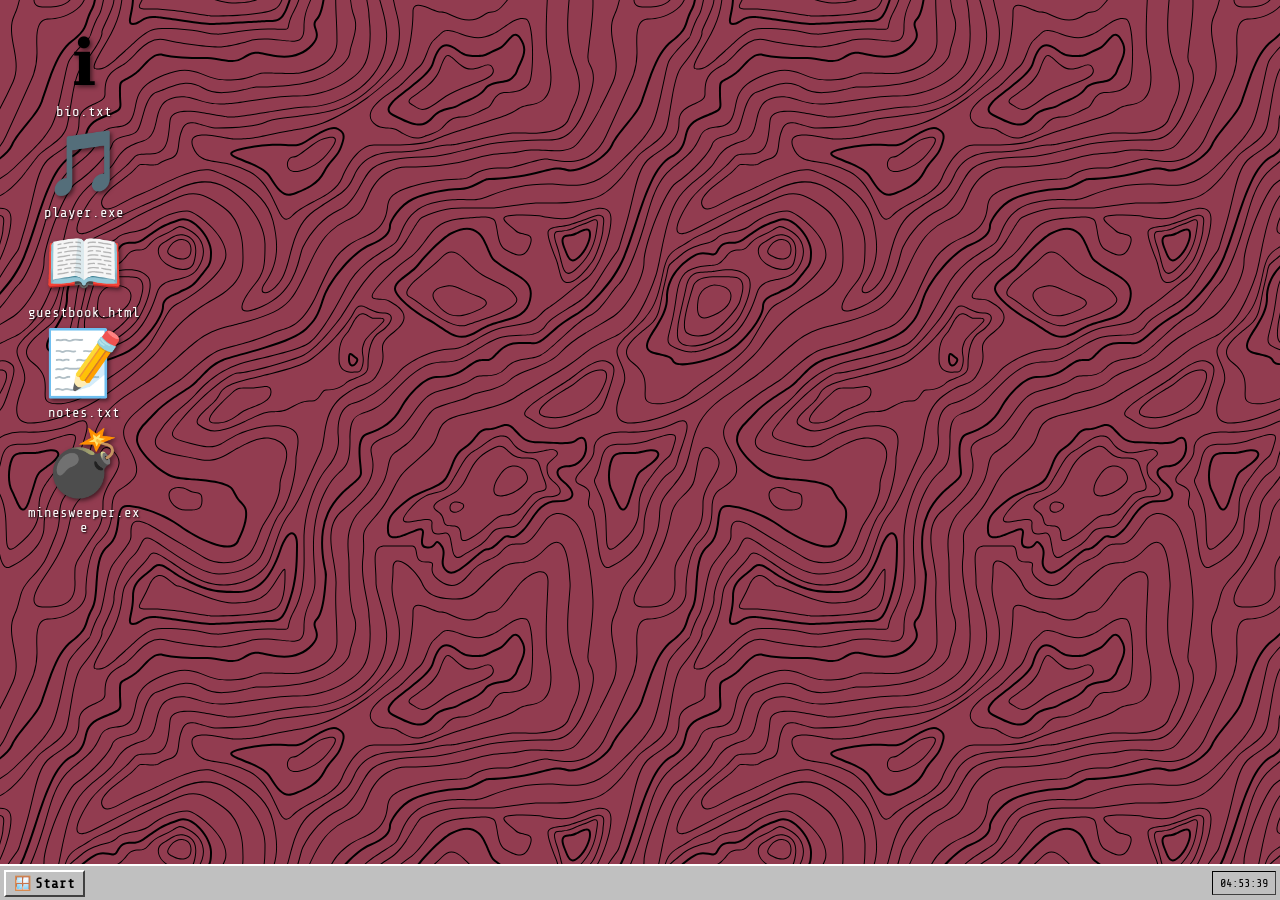
==== commit 780f6cf3: "Add files via upload" ====
--- a/index.html
+++ b/index.html
@@ -107,7 +107,7 @@
                 <!-- Tracklist View -->
                 <div class="playlist-container">
                     <ul id="playlist-items" class="playlist-list">
-                        <!-- Track items injected dynamically by JS -->
+                        <!-- Track items injected by js-->
                     </ul>
                 </div>
 
@@ -137,7 +137,7 @@
                 </div>
 
                 <p id="player-status" class="status-text">
-                    Ready to play local tracks.
+                    Ready to play local tracks. sowwy ...
                 </p>
             </div>
         </section>
@@ -160,7 +160,7 @@
                 <div class="guestbook-entries" id="guestbook-entries">
                     <div class="entry">
                         <strong>Name:</strong>
-                        Lerem Ipsum
+                        Lorem Ipsum
                     </div>
                 </div>
 
@@ -193,8 +193,7 @@
             </div>
         </section>
 
-        <!-- Notepad Window -->
-        <section class="window" id="window-notepad">
+        <section class="window" id="window-notepad" style="width: 400px; height: 320px;">
             <div class="resize-handle"></div>
             <header class="window-header">
                 <span class="window-title">📝 notes.txt</span>
@@ -205,19 +204,13 @@
                 </div>
             </header>
 
-            <div class="window-body notepad-body">
-                <textarea class="notepad-textarea" spellcheck="false">
-Things to do: 
-1. Finish website
-2. Listen to more ambient music
-3. Drink water
-4. upgrade the minesweeper
-                </textarea>
+            <div class="window-body" style="padding: 0; overflow: hidden; height: calc(100% - 28px);">
+                <iframe src="notepad/notepad.html" style="width: 100%; height: 100%; border: none;"></iframe>
             </div>
         </section>
 
         <!-- Minesweeper Window -->
-        <section class="window" id="window-minesweeper" style="width: 400px; height: 420px;">
+        <section class="window" id="window-minesweeper" style="width: 400px; height: 520px;">
             <div class="resize-handle"></div>
             <header class="window-header">
                 <span class="window-title">💣 minesweeper.exe</span>
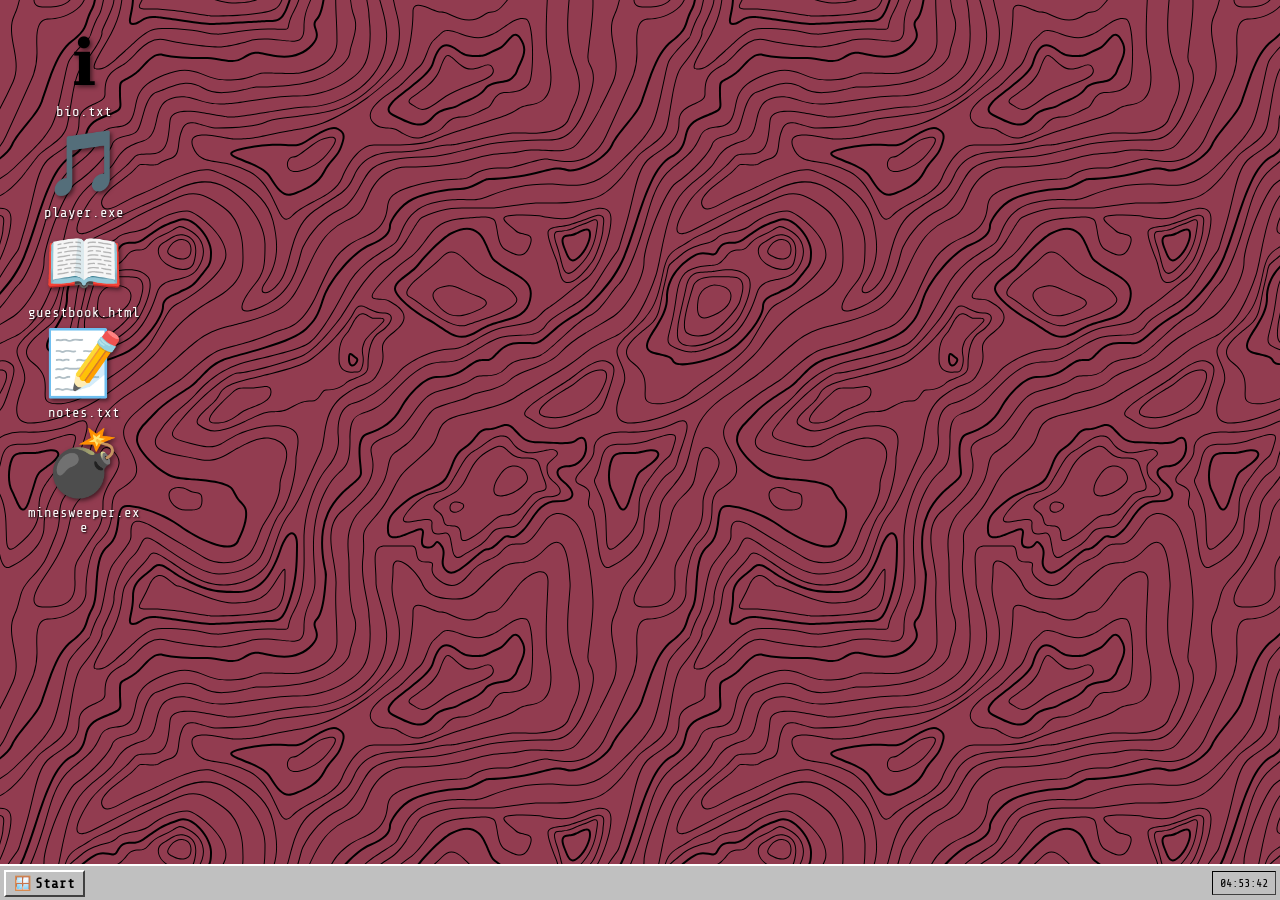
==== commit d19afdb2: "Add files via upload" ====
--- a/index.html
+++ b/index.html
@@ -75,7 +75,7 @@
         </section>
 
         <!-- Music Player Window -->
-        <section class="window" id="window-music">
+        <section class="window" id="window-music" style="width: 400px; height: 520px;">
             <div class="resize-handle"></div>
             <header class="window-header">
                 <span class="window-title">🎵 player.exe</span>
@@ -86,59 +86,8 @@
                 </div>
             </header>
 
-            <div class="window-body">
-                <div class="player-display">
-                    <div class="album-art" id="album-art">🎧</div>
-                    <div class="track-info">
-                        <p class="track-title" id="track-title">Select a track</p>
-                        <p class="track-artist" id="track-artist">GobbOS Media Player</p>
-                    </div>
-                </div>
-
-                <!-- Playlist / Folder Selection -->
-                <div class="folder-select-row">
-                    <label for="theme-selector" class="retro-label">Category:</label>
-                    <select id="theme-selector" class="retro-select">
-                        <option value="lofi">☕ Lo-Fi (Deltarune & Chill)</option>
-                        <option value="gym">🏋️ White girl pop</option>
-                    </select>
-                </div>
-
-                <!-- Tracklist View -->
-                <div class="playlist-container">
-                    <ul id="playlist-items" class="playlist-list">
-                        <!-- Track items injected by js-->
-                    </ul>
-                </div>
-
-                <audio id="audio-element" preload="metadata"></audio>
-
-                <div class="progress-container">
-                    <input
-                        id="progress"
-                        type="range"
-                        min="0"
-                        max="100"
-                        value="0"
-                        aria-label="Track progress"
-                    >
-                </div>
-
-                <div class="time-row">
-                    <span id="current-time">0:00</span>
-                    <span id="duration">0:00</span>
-                </div>
-
-                <div class="player-controls">
-                    <button class="retro-btn" id="previous-video">⏮</button>
-                    <button class="retro-btn" id="play-pause">▶</button>
-                    <button class="retro-btn" id="stop-track">⏹</button>
-                    <button class="retro-btn" id="next-video">⏭</button>
-                </div>
-
-                <p id="player-status" class="status-text">
-                    Ready to play local tracks. sowwy ...
-                </p>
+            <div class="window-body" style="padding: 0; overflow: hidden; background: #f0f2f5; height: calc(100% - 28px);">
+                <iframe src="player/player.html" style="width: 100%; height: 100%; border: none;"></iframe>
             </div>
         </section>
 
